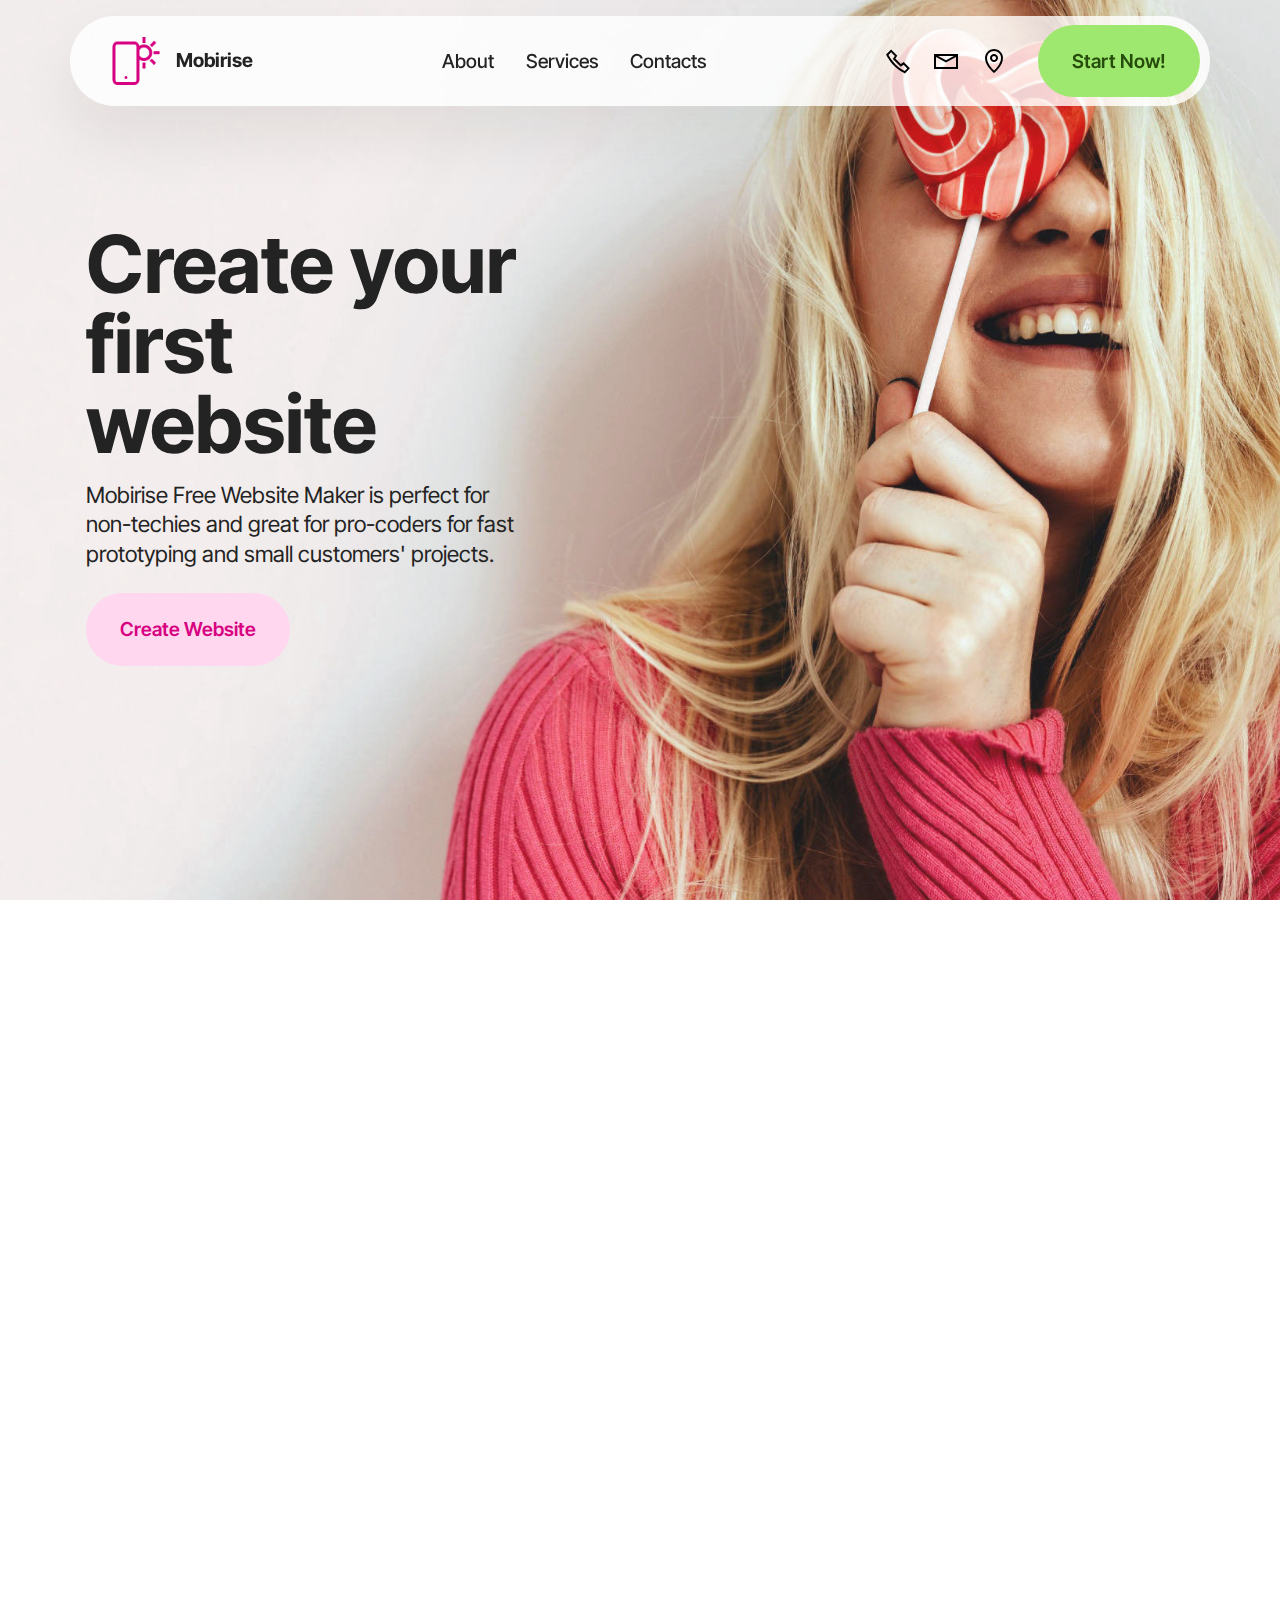
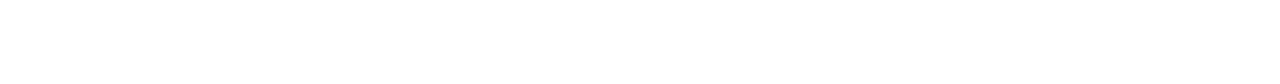
==== index.html @ 98b95020 "create github pages" ====
<!DOCTYPE html>
<html  >
<head>
  <!-- Site made with Mobirise Website Builder v5.9.0, https://mobirise.com -->
  <meta charset="UTF-8">
  <meta http-equiv="X-UA-Compatible" content="IE=edge">
  <meta name="generator" content="Mobirise v5.9.0, mobirise.com">
  <meta name="viewport" content="width=device-width, initial-scale=1, minimum-scale=1">
  <link rel="shortcut icon" href="assets/images/logo.png" type="image/x-icon">
  <meta name="description" content="">
  
  
  <title>Home</title>
  <link rel="stylesheet" href="assets/web/assets/mobirise-icons2/mobirise2.css">
  <link rel="stylesheet" href="assets/bootstrap/css/bootstrap.min.css">
  <link rel="stylesheet" href="assets/bootstrap/css/bootstrap-grid.min.css">
  <link rel="stylesheet" href="assets/bootstrap/css/bootstrap-reboot.min.css">
  <link rel="stylesheet" href="assets/animatecss/animate.css">
  <link rel="stylesheet" href="assets/dropdown/css/style.css">
  <link rel="stylesheet" href="assets/theme/css/style.css">
  <link rel="preload" href="https://fonts.googleapis.com/css?family=Inter+Tight:100,200,300,400,500,600,700,800,900,100i,200i,300i,400i,500i,600i,700i,800i,900i&display=swap" as="style" onload="this.onload=null;this.rel='stylesheet'">
  <noscript><link rel="stylesheet" href="https://fonts.googleapis.com/css?family=Inter+Tight:100,200,300,400,500,600,700,800,900,100i,200i,300i,400i,500i,600i,700i,800i,900i&display=swap"></noscript>
  <link rel="preload" as="style" href="assets/mobirise/css/mbr-additional.css"><link rel="stylesheet" href="assets/mobirise/css/mbr-additional.css" type="text/css">

  
  
  
</head>
<body>
  
  <section data-bs-version="5.1" class="menu menu2 cid-tLvgwhl6cL" once="menu" id="menu02-c">
	

	<nav class="navbar navbar-dropdown navbar-fixed-top navbar-expand-lg">
		<div class="container">
			<div class="navbar-brand">
				<span class="navbar-logo">
					<a href="https://mobiri.se">
						<img src="assets/images/logo.png" alt="Mobirise Website Builder" style="height: 3rem;">
					</a>
				</span>
				<span class="navbar-caption-wrap"><a class="navbar-caption text-black display-4" href="https://mobiri.se">Mobirise</a></span>
			</div>
			<button class="navbar-toggler" type="button" data-toggle="collapse" data-bs-toggle="collapse" data-target="#navbarSupportedContent" data-bs-target="#navbarSupportedContent" aria-controls="navbarNavAltMarkup" aria-expanded="false" aria-label="Toggle navigation">
				<div class="hamburger">
					<span></span>
					<span></span>
					<span></span>
					<span></span>
				</div>
			</button>
			<div class="collapse navbar-collapse" id="navbarSupportedContent">
				<ul class="navbar-nav nav-dropdown" data-app-modern-menu="true"><li class="nav-item">
						<a class="nav-link link text-black display-4" href="https://mobiri.se">About</a>
					</li>
					<li class="nav-item">
						<a class="nav-link link text-black display-4" href="https://mobiri.se" aria-expanded="false">Services</a>
					</li>
					<li class="nav-item">
						<a class="nav-link link text-black display-4" href="https://mobiri.se">Contacts</a>
					</li></ul>
				<div class="icons-menu">
					<a class="iconfont-wrapper" href="https://mobiri.se">
						<span class="p-2 mbr-iconfont mobi-mbri-phone mobi-mbri"></span>
					</a>
					<a class="iconfont-wrapper" href="https://mobiri.se">
						<span class="p-2 mbr-iconfont mobi-mbri-letter mobi-mbri"></span>
					</a>
					<a class="iconfont-wrapper" href="https://mobiri.se">
						<span class="p-2 mbr-iconfont mobi-mbri-map-pin mobi-mbri"></span>
					</a>
					
				</div>
				<div class="navbar-buttons mbr-section-btn">
					<a class="btn btn-primary display-4" href="https://mobiri.se"> Start Now!</a>
				</div>
			</div>
		</div>
	</nav>
</section>

<section data-bs-version="5.1" class="header1 cid-tLviiy7iYs mbr-fullscreen" id="header1-f">

    

    
    <div class="mbr-overlay" style="opacity: 0.1; background-color: rgb(250, 250, 250);"></div>

    <div class="container">
        <div class="row">
            <div class="col-12 col-lg-5">
                <h1 class="mbr-section-title mbr-fonts-style mb-3 display-1"><strong>Create your first website</strong></h1>
                
                <p class="mbr-text mbr-fonts-style display-7">
                    Mobirise Free Website Maker is perfect for non-techies and great for pro-coders for fast prototyping and small customers' projects.</p>
                <div class="mbr-section-btn mt-3"><a class="btn btn-secondary display-4" href="https://mobiri.se">Create Website</a></div>
            </div>
        </div>
    </div>
</section>

<section data-bs-version="5.1" class="map1 cid-tLvhLiqJLe" id="map01-d">
	
	
	
	<div class="container">
		<div class="mbr-section-head mb-5">
			<h3 class="mbr-section-title mbr-fonts-style align-center mb-0 display-2">
				<strong>Our office</strong>
			</h3>
			
		</div>
		<div class="google-map"><iframe frameborder="0" style="border:0" src="https://www.google.com/maps/embed?pb=!1m18!1m12!1m3!1d2573.490051206322!2d19.374366712702848!3d49.83324897136197!2m3!1f0!2f0!3f0!3m2!1i1024!2i768!4f13.1!3m3!1m2!1s0x47168454f007688f%3A0xc72706e91c41f662!2sSkornicka%2035%2C%2034-120%20Zag%C3%B3rnik!5e0!3m2!1spl!2spl!4v1690727429127!5m2!1spl!2spl" allowfullscreen=""></iframe></div>
	</div>
</section>


<script src="assets/bootstrap/js/bootstrap.bundle.min.js"></script>
  <script src="assets/smoothscroll/smooth-scroll.js"></script>
  <script src="assets/ytplayer/index.js"></script>
  <script src="assets/dropdown/js/navbar-dropdown.js"></script>
  <script src="assets/theme/js/script.js"></script>
  
  
  
  <input name="animation" type="hidden">
  </body>
</html>
---- assets/web/assets/mobirise-icons2/mobirise2.css ----
@font-face {
  font-family: 'Moririse2';
  font-display: swap;
  src:  url('mobirise2.eot?f2bix4');
  src:  url('mobirise2.eot?f2bix4#iefix') format('embedded-opentype'),
    url('mobirise2.ttf?f2bix4') format('truetype'),
    url('mobirise2.woff?f2bix4') format('woff'),
    url('mobirise2.svg?f2bix4#mobirise2') format('svg');
  font-weight: normal;
  font-style: normal;
}

[class^="mobi-"], [class*=" mobi-"] {
  /* use !important to prevent issues with browser extensions that change fonts */
  font-family: 'Moririse2' !important;
  speak: none;
  font-style: normal;
  font-weight: normal;
  font-variant: normal;
  text-transform: none;
  line-height: 1;

  /* Better Font Rendering =========== */
  -webkit-font-smoothing: antialiased;
  -moz-osx-font-smoothing: grayscale;
}

.mobi-mbri-add-submenu:before {
  content: "\e900";
}
.mobi-mbri-alert:before {
  content: "\e901";
}
.mobi-mbri-align-center:before {
  content: "\e902";
}
.mobi-mbri-align-justify:before {
  content: "\e903";
}
.mobi-mbri-align-left:before {
  content: "\e904";
}
.mobi-mbri-align-right:before {
  content: "\e905";
}
.mobi-mbri-android:before {
  content: "\e906";
}
.mobi-mbri-apple:before {
  content: "\e907";
}
.mobi-mbri-arrow-down:before {
  content: "\e908";
}
.mobi-mbri-arrow-next:before {
  content: "\e909";
}
.mobi-mbri-arrow-prev:before {
  content: "\e90a";
}
.mobi-mbri-arrow-up:before {
  content: "\e90b";
}
.mobi-mbri-bold:before {
  content: "\e90c";
}
.mobi-mbri-bookmark:before {
  content: "\e90d";
}
.mobi-mbri-bootstrap:before {
  content: "\e90e";
}
.mobi-mbri-briefcase:before {
  content: "\e90f";
}
.mobi-mbri-browse:before {
  content: "\e910";
}
.mobi-mbri-bulleted-list:before {
  content: "\e911";
}
.mobi-mbri-calendar:before {
  content: "\e912";
}
.mobi-mbri-camera:before {
  content: "\e913";
}
.mobi-mbri-cart-add:before {
  content: "\e914";
}
.mobi-mbri-cart-full:before {
  content: "\e915";
}
.mobi-mbri-cash:before {
  content: "\e916";
}
.mobi-mbri-change-style:before {
  content: "\e917";
}
.mobi-mbri-chat:before {
  content: "\e918";
}
.mobi-mbri-clock:before {
  content: "\e919";
}
.mobi-mbri-close:before {
  content: "\e91a";
}
.mobi-mbri-cloud:before {
  content: "\e91b";
}
.mobi-mbri-code:before {
  content: "\e91c";
}
.mobi-mbri-contact-form:before {
  content: "\e91d";
}
.mobi-mbri-credit-card:before {
  content: "\e91e";
}
.mobi-mbri-cursor-click:before {
  content: "\e91f";
}
.mobi-mbri-cust-feedback:before {
  content: "\e920";
}
.mobi-mbri-database:before {
  content: "\e921";
}
.mobi-mbri-delivery:before {
  content: "\e922";
}
.mobi-mbri-desktop:before {
  content: "\e923";
}
.mobi-mbri-devices:before {
  content: "\e924";
}
.mobi-mbri-down:before {
  content: "\e925";
}
.mobi-mbri-download-2:before {
  content: "\e926";
}
.mobi-mbri-download:before {
  content: "\e927";
}
.mobi-mbri-drag-n-drop-2:before {
  content: "\e928";
}
.mobi-mbri-drag-n-drop:before {
  content: "\e929";
}
.mobi-mbri-edit-2:before {
  content: "\e92a";
}
.mobi-mbri-edit:before {
  content: "\e92b";
}
.mobi-mbri-error:before {
  content: "\e92c";
}
.mobi-mbri-extension:before {
  content: "\e92d";
}
.mobi-mbri-features:before {
  content: "\e92e";
}
.mobi-mbri-file:before {
  content: "\e92f";
}
.mobi-mbri-flag:before {
  content: "\e930";
}
.mobi-mbri-folder:before {
  content: "\e931";
}
.mobi-mbri-gift:before {
  content: "\e932";
}
.mobi-mbri-github:before {
  content: "\e933";
}
.mobi-mbri-globe-2:before {
  content: "\e934";
}
.mobi-mbri-globe:before {
  content: "\e935";
}
.mobi-mbri-growing-chart:before {
  content: "\e936";
}
.mobi-mbri-hearth:before {
  content: "\e937";
}
.mobi-mbri-help:before {
  content: "\e938";
}
.mobi-mbri-home:before {
  content: "\e939";
}
.mobi-mbri-hot-cup:before {
  content: "\e93a";
}
.mobi-mbri-idea:before {
  content: "\e93b";
}
.mobi-mbri-image-gallery:before {
  content: "\e93c";
}
.mobi-mbri-image-slider:before {
  content: "\e93d";
}
.mobi-mbri-info:before {
  content: "\e93e";
}
.mobi-mbri-italic:before {
  content: "\e93f";
}
.mobi-mbri-key:before {
  content: "\e940";
}
.mobi-mbri-laptop:before {
  content: "\e941";
}
.mobi-mbri-layers:before {
  content: "\e942";
}
.mobi-mbri-left-right:before {
  content: "\e943";
}
.mobi-mbri-left:before {
  content: "\e944";
}
.mobi-mbri-letter:before {
  content: "\e945";
}
.mobi-mbri-like:before {
  content: "\e946";
}
.mobi-mbri-link:before {
  content: "\e947";
}
.mobi-mbri-lock:before {
  content: "\e948";
}
.mobi-mbri-login:before {
  content: "\e949";
}
.mobi-mbri-logout:before {
  content: "\e94a";
}
.mobi-mbri-magic-stick:before {
  content: "\e94b";
}
.mobi-mbri-map-pin:before {
  content: "\e94c";
}
.mobi-mbri-menu:before {
  content: "\e94d";
}
.mobi-mbri-mobile-2:before {
  content: "\e94e";
}
.mobi-mbri-mobile-horizontal:before {
  content: "\e94f";
}
.mobi-mbri-mobile:before {
  content: "\e950";
}
.mobi-mbri-mobirise:before {
  content: "\e951";
}
.mobi-mbri-more-horizontal:before {
  content: "\e952";
}
.mobi-mbri-more-vertical:before {
  content: "\e953";
}
.mobi-mbri-music:before {
  content: "\e954";
}
.mobi-mbri-new-file:before {
  content: "\e955";
}
.mobi-mbri-numbered-list:before {
  content: "\e956";
}
.mobi-mbri-opened-folder:before {
  content: "\e957";
}
.mobi-mbri-pages:before {
  content: "\e958";
}
.mobi-mbri-paper-plane:before {
  content: "\e959";
}
.mobi-mbri-paperclip:before {
  content: "\e95a";
}
.mobi-mbri-phone:before {
  content: "\e95b";
}
.mobi-mbri-photo:before {
  content: "\e95c";
}
.mobi-mbri-photos:before {
  content: "\e95d";
}
.mobi-mbri-pin:before {
  content: "\e95e";
}
.mobi-mbri-play:before {
  content: "\e95f";
}
.mobi-mbri-plus:before {
  content: "\e960";
}
.mobi-mbri-preview:before {
  content: "\e961";
}
.mobi-mbri-print:before {
  content: "\e962";
}
.mobi-mbri-protect:before {
  content: "\e963";
}
.mobi-mbri-question:before {
  content: "\e964";
}
.mobi-mbri-quote-left:before {
  content: "\e965";
}
.mobi-mbri-quote-right:before {
  content: "\e966";
}
.mobi-mbri-redo:before {
  content: "\e967";
}
.mobi-mbri-refresh:before {
  content: "\e968";
}
.mobi-mbri-responsive-2:before {
  content: "\e969";
}
.mobi-mbri-responsive:before {
  content: "\e96a";
}
.mobi-mbri-right:before {
  content: "\e96b";
}
.mobi-mbri-rocket:before {
  content: "\e96c";
}
.mobi-mbri-sad-face:before {
  content: "\e96d";
}
.mobi-mbri-sale:before {
  content: "\e96e";
}
.mobi-mbri-save:before {
  content: "\e96f";
}
.mobi-mbri-search:before {
  content: "\e970";
}
.mobi-mbri-setting-2:before {
  content: "\e971";
}
.mobi-mbri-setting-3:before {
  content: "\e972";
}
.mobi-mbri-setting:before {
  content: "\e973";
}
.mobi-mbri-share:before {
  content: "\e974";
}
.mobi-mbri-shopping-bag:before {
  content: "\e975";
}
.mobi-mbri-shopping-basket:before {
  content: "\e976";
}
.mobi-mbri-shopping-cart:before {
  content: "\e977";
}
.mobi-mbri-sites:before {
  content: "\e978";
}
.mobi-mbri-smile-face:before {
  content: "\e979";
}
.mobi-mbri-speed:before {
  content: "\e97a";
}
.mobi-mbri-star:before {
  content: "\e97b";
}
.mobi-mbri-success:before {
  content: "\e97c";
}
.mobi-mbri-sun:before {
  content: "\e97d";
}
.mobi-mbri-sun2:before {
  content: "\e97e";
}
.mobi-mbri-tablet-vertical:before {
  content: "\e97f";
}
.mobi-mbri-tablet:before {
  content: "\e980";
}
.mobi-mbri-target:before {
  content: "\e981";
}
.mobi-mbri-timer:before {
  content: "\e982";
}
.mobi-mbri-to-ftp:before {
  content: "\e983";
}
.mobi-mbri-to-local-drive:before {
  content: "\e984";
}
.mobi-mbri-touch-swipe:before {
  content: "\e985";
}
.mobi-mbri-touch:before {
  content: "\e986";
}
.mobi-mbri-trash:before {
  content: "\e987";
}
.mobi-mbri-underline:before {
  content: "\e988";
}
.mobi-mbri-undo:before {
  content: "\e989";
}
.mobi-mbri-unlink:before {
  content: "\e98a";
}
.mobi-mbri-unlock:before {
  content: "\e98b";
}
.mobi-mbri-up-down:before {
  content: "\e98c";
}
.mobi-mbri-up:before {
  content: "\e98d";
}
.mobi-mbri-update:before {
  content: "\e98e";
}
.mobi-mbri-upload-2:before {
  content: "\e98f";
}
.mobi-mbri-upload:before {
  content: "\e990";
}
.mobi-mbri-user-2:before {
  content: "\e991";
}
.mobi-mbri-user:before {
  content: "\e992";
}
.mobi-mbri-users:before {
  content: "\e993";
}
.mobi-mbri-video-play:before {
  content: "\e994";
}
.mobi-mbri-video:before {
  content: "\e995";
}
.mobi-mbri-watch:before {
  content: "\e996";
}
.mobi-mbri-website-theme-2:before {
  content: "\e997";
}
.mobi-mbri-website-theme:before {
  content: "\e998";
}
.mobi-mbri-wifi:before {
  content: "\e999";
}
.mobi-mbri-windows:before {
  content: "\e99a";
}
.mobi-mbri-zoom-in:before {
  content: "\e99b";
}
.mobi-mbri-zoom-out:before {
  content: "\e99c";
}
---- assets/dropdown/css/style.css ----
.navbar-dropdown {
  left: 0;
  padding: 0;
  position: absolute;
  right: 0;
  top: 0;
  transition: all 0.45s ease;
  z-index: 1030;
  background: #282828; }
  .navbar-dropdown .navbar-logo {
    margin-right: 0.8rem;
    transition: margin 0.3s ease-in-out;
    vertical-align: middle; }
    .navbar-dropdown .navbar-logo img {
      height: 3.125rem;
      transition: all 0.3s ease-in-out; }
    .navbar-dropdown .navbar-logo.mbr-iconfont {
      font-size: 3.125rem;
      line-height: 3.125rem; }
  .navbar-dropdown .navbar-caption {
    font-weight: 700;
    white-space: normal;
    vertical-align: -4px;
    line-height: 3.125rem !important; }
    .navbar-dropdown .navbar-caption, .navbar-dropdown .navbar-caption:hover {
      color: inherit;
      text-decoration: none; }
  .navbar-dropdown .mbr-iconfont + .navbar-caption {
    vertical-align: -1px; }
  .navbar-dropdown.navbar-fixed-top {
    position: fixed; }
  .navbar-dropdown .navbar-brand span {
    vertical-align: -4px; }
  .navbar-dropdown.bg-color.transparent {
    background: none; }
  .navbar-dropdown.navbar-short .navbar-brand {
    padding: 0.625rem 0; }
    .navbar-dropdown.navbar-short .navbar-brand span {
      vertical-align: -1px; }
  .navbar-dropdown.navbar-short .navbar-caption {
    line-height: 2.375rem !important;
    vertical-align: -2px; }
  .navbar-dropdown.navbar-short .navbar-logo {
    margin-right: 0.5rem; }
    .navbar-dropdown.navbar-short .navbar-logo img {
      height: 2.375rem; }
    .navbar-dropdown.navbar-short .navbar-logo.mbr-iconfont {
      font-size: 2.375rem;
      line-height: 2.375rem; }
  .navbar-dropdown.navbar-short .mbr-table-cell {
    height: 3.625rem; }
  .navbar-dropdown .navbar-close {
    left: 0.6875rem;
    position: fixed;
    top: 0.75rem;
    z-index: 1000; }
  .navbar-dropdown .hamburger-icon {
    content: "";
    display: inline-block;
    vertical-align: middle;
    width: 16px;
    -webkit-box-shadow: 0 -6px 0 1px #282828,0 0 0 1px #282828,0 6px 0 1px #282828;
    -moz-box-shadow: 0 -6px 0 1px #282828,0 0 0 1px #282828,0 6px 0 1px #282828;
    box-shadow: 0 -6px 0 1px #282828,0 0 0 1px #282828,0 6px 0 1px #282828; }

.dropdown-menu .dropdown-toggle[data-toggle="dropdown-submenu"]::after {
  border-bottom: 0.35em solid transparent;
  border-left: 0.35em solid;
  border-right: 0;
  border-top: 0.35em solid transparent;
  margin-left: 0.3rem; }

.dropdown-menu .dropdown-item:focus {
  outline: 0; }

.nav-dropdown {
  font-size: 0.75rem;
  font-weight: 500;
  height: auto !important; }
  .nav-dropdown .nav-btn {
    padding-left: 1rem; }
  .nav-dropdown .link {
    margin: .667em 1.667em;
    font-weight: 500;
    padding: 0;
    transition: color .2s ease-in-out; }
    .nav-dropdown .link.dropdown-toggle {
      margin-right: 2.583em; }
      .nav-dropdown .link.dropdown-toggle::after {
        margin-left: .25rem;
        border-top: 0.35em solid;
        border-right: 0.35em solid transparent;
        border-left: 0.35em solid transparent;
        border-bottom: 0; }
      .nav-dropdown .link.dropdown-toggle[aria-expanded="true"] {
        margin: 0;
        padding: 0.667em 3.263em  0.667em 1.667em; }
  .nav-dropdown .link::after,
  .nav-dropdown .dropdown-item::after {
    color: inherit; }
  .nav-dropdown .btn {
    font-size: 0.75rem;
    font-weight: 700;
    letter-spacing: 0;
    margin-bottom: 0;
    padding-left: 1.25rem;
    padding-right: 1.25rem; }
  .nav-dropdown .dropdown-menu {
    border-radius: 0;
    border: 0;
    left: 0;
    margin: 0;
    padding-bottom: 1.25rem;
    padding-top: 1.25rem;
    position: relative; }
  .nav-dropdown .dropdown-submenu {
    margin-left: 0.125rem;
    top: 0; }
  .nav-dropdown .dropdown-item {
    font-weight: 500;
    line-height: 2;
    padding: 0.3846em 4.615em 0.3846em 1.5385em;
    position: relative;
    transition: color .2s ease-in-out, background-color .2s ease-in-out; }
    .nav-dropdown .dropdown-item::after {
      margin-top: -0.3077em;
      position: absolute;
      right: 1.1538em;
      top: 50%; }
    .nav-dropdown .dropdown-item:focus, .nav-dropdown .dropdown-item:hover {
      background: none; }

@media (max-width: 767px) {
  .nav-dropdown.navbar-toggleable-sm {
    bottom: 0;
    display: none;
    left: 0;
    overflow-x: hidden;
    position: fixed;
    top: 0;
    transform: translateX(-100%);
    -ms-transform: translateX(-100%);
    -webkit-transform: translateX(-100%);
    width: 18.75rem;
    z-index: 999; } }
.nav-dropdown.navbar-toggleable-xl {
  bottom: 0;
  display: none;
  left: 0;
  overflow-x: hidden;
  position: fixed;
  top: 0;
  transform: translateX(-100%);
  -ms-transform: translateX(-100%);
  -webkit-transform: translateX(-100%);
  width: 18.75rem;
  z-index: 999; }

.nav-dropdown-sm {
  display: block !important;
  overflow-x: hidden;
  overflow: auto;
  padding-top: 3.875rem; }
  .nav-dropdown-sm::after {
    content: "";
    display: block;
    height: 3rem;
    width: 100%; }
  .nav-dropdown-sm.collapse.in ~ .navbar-close {
    display: block !important; }
  .nav-dropdown-sm.collapsing, .nav-dropdown-sm.collapse.in {
    transform: translateX(0);
    -ms-transform: translateX(0);
    -webkit-transform: translateX(0);
    transition: all 0.25s ease-out;
    -webkit-transition: all 0.25s ease-out;
    background: #282828; }
  .nav-dropdown-sm.collapsing[aria-expanded="false"] {
    transform: translateX(-100%);
    -ms-transform: translateX(-100%);
    -webkit-transform: translateX(-100%); }
  .nav-dropdown-sm .nav-item {
    display: block;
    margin-left: 0 !important;
    padding-left: 0; }
  .nav-dropdown-sm .link,
  .nav-dropdown-sm .dropdown-item {
    border-top: 1px dotted rgba(255, 255, 255, 0.1);
    font-size: 0.8125rem;
    line-height: 1.6;
    margin: 0 !important;
    padding: 0.875rem 2.4rem 0.875rem 1.5625rem !important;
    position: relative;
    white-space: normal; }
    .nav-dropdown-sm .link:focus, .nav-dropdown-sm .link:hover,
    .nav-dropdown-sm .dropdown-item:focus,
    .nav-dropdown-sm .dropdown-item:hover {
      background: rgba(0, 0, 0, 0.2) !important;
      color: #c0a375; }
  .nav-dropdown-sm .nav-btn {
    position: relative;
    padding: 1.5625rem 1.5625rem 0 1.5625rem; }
    .nav-dropdown-sm .nav-btn::before {
      border-top: 1px dotted rgba(255, 255, 255, 0.1);
      content: "";
      left: 0;
      position: absolute;
      top: 0;
      width: 100%; }
    .nav-dropdown-sm .nav-btn + .nav-btn {
      padding-top: 0.625rem; }
      .nav-dropdown-sm .nav-btn + .nav-btn::before {
        display: none; }
  .nav-dropdown-sm .btn {
    padding: 0.625rem 0; }
  .nav-dropdown-sm .dropdown-toggle[data-toggle="dropdown-submenu"]::after {
    margin-left: .25rem;
    border-top: 0.35em solid;
    border-right: 0.35em solid transparent;
    border-left: 0.35em solid transparent;
    border-bottom: 0; }
  .nav-dropdown-sm .dropdown-toggle[data-toggle="dropdown-submenu"][aria-expanded="true"]::after {
    border-top: 0;
    border-right: 0.35em solid transparent;
    border-left: 0.35em solid transparent;
    border-bottom: 0.35em solid; }
  .nav-dropdown-sm .dropdown-menu {
    margin: 0;
    padding: 0;
    position: relative;
    top: 0;
    left: 0;
    width: 100%;
    border: 0;
    float: none;
    border-radius: 0;
    background: none; }
  .nav-dropdown-sm .dropdown-submenu {
    left: 100%;
    margin-left: 0.125rem;
    margin-top: -1.25rem;
    top: 0; }

.navbar-toggleable-sm .nav-dropdown .dropdown-menu {
  position: absolute; }

.navbar-toggleable-sm .nav-dropdown .dropdown-submenu {
  left: 100%;
  margin-left: 0.125rem;
  margin-top: -1.25rem;
  top: 0; }

.navbar-toggleable-sm.opened .nav-dropdown .dropdown-menu {
  position: relative; }

.navbar-toggleable-sm.opened .nav-dropdown .dropdown-submenu {
  left: 0;
  margin-left: 00rem;
  margin-top: 0rem;
  top: 0; }

.is-builder .nav-dropdown.collapsing {
  transition: none !important; }
---- assets/theme/css/style.css ----
@charset "UTF-8";
section {
  background-color: #ffffff;
}

body {
  font-style: normal;
  line-height: 1.5;
  font-weight: 400;
  color: #232323;
  position: relative;
}

button {
  background-color: transparent;
  border-color: transparent;
}

.embla__button,
.carousel-control {
  background-color: #edefea !important;
  opacity: 0.8 !important;
  color: #464845 !important;
  border-color: #edefea !important;
}

.carousel .close,
.modalWindow .close {
  background-color: #edefea !important;
  color: #464845 !important;
  border-color: #edefea !important;
  opacity: 0.8 !important;
}

.carousel .close:hover,
.modalWindow .close:hover {
  opacity: 1 !important;
}

.carousel-indicators li {
  background-color: #edefea !important;
  border: 2px solid #464845 !important;
}

.carousel-indicators li:hover,
.carousel-indicators li:active {
  opacity: 0.8 !important;
}

.embla__button:hover,
.carousel-control:hover {
  background-color: #edefea !important;
  opacity: 1 !important;
}

.modalWindow-video-container {
  height: 80%;
}

section,
.container,
.container-fluid {
  position: relative;
  word-wrap: break-word;
}

a.mbr-iconfont:hover {
  text-decoration: none;
}

.article .lead p,
.article .lead ul,
.article .lead ol,
.article .lead pre,
.article .lead blockquote {
  margin-bottom: 0;
}

a {
  font-style: normal;
  font-weight: 400;
  cursor: pointer;
}
a, a:hover {
  text-decoration: none;
}

.mbr-section-title {
  font-style: normal;
  line-height: 1.3;
}

.mbr-section-subtitle {
  line-height: 1.3;
}

.mbr-text {
  font-style: normal;
  line-height: 1.7;
}

h1,
h2,
h3,
h4,
h5,
h6,
.display-1,
.display-2,
.display-4,
.display-5,
.display-7,
span,
p,
a {
  line-height: 1;
  word-break: break-word;
  word-wrap: break-word;
  font-weight: 400;
}

b,
strong {
  font-weight: bold;
}

input:-webkit-autofill, input:-webkit-autofill:hover, input:-webkit-autofill:focus, input:-webkit-autofill:active {
  transition-delay: 9999s;
  -webkit-transition-property: background-color, color;
  transition-property: background-color, color;
}

textarea[type=hidden] {
  display: none;
}

section {
  background-position: 50% 50%;
  background-repeat: no-repeat;
  background-size: cover;
}
section .mbr-background-video,
section .mbr-background-video-preview {
  position: absolute;
  bottom: 0;
  left: 0;
  right: 0;
  top: 0;
}

.hidden {
  visibility: hidden;
}

.mbr-z-index20 {
  z-index: 20;
}

/*! Base colors */
.mbr-white {
  color: #ffffff;
}

.mbr-black {
  color: #111111;
}

.mbr-bg-white {
  background-color: #ffffff;
}

.mbr-bg-black {
  background-color: #000000;
}

/*! Text-aligns */
.align-left {
  text-align: left;
}

.align-center {
  text-align: center;
}

.align-right {
  text-align: right;
}

/*! Font-weight  */
.mbr-light {
  font-weight: 300;
}

.mbr-regular {
  font-weight: 400;
}

.mbr-semibold {
  font-weight: 500;
}

.mbr-bold {
  font-weight: 700;
}

/*! Media  */
.media-content {
  flex-basis: 100%;
}

.media-container-row {
  display: flex;
  flex-direction: row;
  flex-wrap: wrap;
  justify-content: center;
  align-content: center;
  align-items: start;
}
.media-container-row .media-size-item {
  width: 400px;
}

.media-container-column {
  display: flex;
  flex-direction: column;
  flex-wrap: wrap;
  justify-content: center;
  align-content: center;
  align-items: stretch;
}
.media-container-column > * {
  width: 100%;
}

@media (min-width: 992px) {
  .media-container-row {
    flex-wrap: nowrap;
  }
}
figure {
  margin-bottom: 0;
  overflow: hidden;
}

figure[mbr-media-size] {
  transition: width 0.1s;
}

img,
iframe {
  display: block;
  width: 100%;
}

.card {
  background-color: transparent;
  border: none;
}

.card-box {
  width: 100%;
}

.card-img {
  text-align: center;
  flex-shrink: 0;
  -webkit-flex-shrink: 0;
}

.media {
  max-width: 100%;
  margin: 0 auto;
}

.mbr-figure {
  align-self: center;
}

.media-container > div {
  max-width: 100%;
}

.mbr-figure img,
.card-img img {
  width: 100%;
}

@media (max-width: 991px) {
  .media-size-item {
    width: auto !important;
  }
  .media {
    width: auto;
  }
  .mbr-figure {
    width: 100% !important;
  }
}
/*! Buttons */
.mbr-section-btn {
  margin-left: -0.6rem;
  margin-right: -0.6rem;
  font-size: 0;
}

.btn {
  font-weight: 600;
  border-width: 1px;
  font-style: normal;
  margin: 0.6rem 0.6rem;
  white-space: normal;
  transition: all 0.2s ease-in-out;
  display: inline-flex;
  align-items: center;
  justify-content: center;
  word-break: break-word;
}

.btn-sm {
  font-weight: 600;
  letter-spacing: 0px;
  transition: all 0.3s ease-in-out;
}

.btn-md {
  font-weight: 600;
  letter-spacing: 0px;
  transition: all 0.3s ease-in-out;
}

.btn-lg {
  font-weight: 600;
  letter-spacing: 0px;
  transition: all 0.3s ease-in-out;
}

.btn-form {
  margin: 0;
}
.btn-form:hover {
  cursor: pointer;
}

nav .mbr-section-btn {
  margin-left: 0rem;
  margin-right: 0rem;
}

/*! Btn icon margin */
.btn .mbr-iconfont,
.btn.btn-sm .mbr-iconfont {
  order: 1;
  cursor: pointer;
  margin-left: 0.5rem;
  vertical-align: sub;
}

.btn.btn-md .mbr-iconfont,
.btn.btn-md .mbr-iconfont {
  margin-left: 0.8rem;
}

.mbr-regular {
  font-weight: 400;
}

.mbr-semibold {
  font-weight: 500;
}

.mbr-bold {
  font-weight: 700;
}

[type=submit] {
  -webkit-appearance: none;
}

/*! Full-screen */
.mbr-fullscreen .mbr-overlay {
  min-height: 100vh;
}

.mbr-fullscreen {
  display: flex;
  display: -moz-flex;
  display: -ms-flex;
  display: -o-flex;
  align-items: center;
  min-height: 100vh;
  padding-top: 3rem;
  padding-bottom: 3rem;
}

/*! Map */
.map {
  height: 25rem;
  position: relative;
}
.map iframe {
  width: 100%;
  height: 100%;
}

/*! Scroll to top arrow */
.mbr-arrow-up {
  bottom: 25px;
  right: 90px;
  position: fixed;
  text-align: right;
  z-index: 5000;
  color: #ffffff;
  font-size: 22px;
}

.mbr-arrow-up a {
  background: rgba(0, 0, 0, 0.2);
  border-radius: 50%;
  color: #fff;
  display: inline-block;
  height: 60px;
  width: 60px;
  border: 2px solid #fff;
  outline-style: none !important;
  position: relative;
  text-decoration: none;
  transition: all 0.3s ease-in-out;
  cursor: pointer;
  text-align: center;
}
.mbr-arrow-up a:hover {
  background-color: rgba(0, 0, 0, 0.4);
}
.mbr-arrow-up a i {
  line-height: 60px;
}

.mbr-arrow-up-icon {
  display: block;
  color: #fff;
}

.mbr-arrow-up-icon::before {
  content: "›";
  display: inline-block;
  font-family: serif;
  font-size: 22px;
  line-height: 1;
  font-style: normal;
  position: relative;
  top: 6px;
  left: -4px;
  transform: rotate(-90deg);
}

/*! Arrow Down */
.mbr-arrow {
  position: absolute;
  bottom: 45px;
  left: 50%;
  width: 60px;
  height: 60px;
  cursor: pointer;
  background-color: rgba(80, 80, 80, 0.5);
  border-radius: 50%;
  transform: translateX(-50%);
}
@media (max-width: 767px) {
  .mbr-arrow {
    display: none;
  }
}
.mbr-arrow > a {
  display: inline-block;
  text-decoration: none;
  outline-style: none;
  animation: arrowdown 1.7s ease-in-out infinite;
  color: #ffffff;
}
.mbr-arrow > a > i {
  position: absolute;
  top: -2px;
  left: 15px;
  font-size: 2rem;
}

#scrollToTop a i::before {
  content: "";
  position: absolute;
  display: block;
  border-bottom: 2.5px solid #fff;
  border-left: 2.5px solid #fff;
  width: 27.8%;
  height: 27.8%;
  left: 50%;
  top: 51%;
  transform: translateY(-30%) translateX(-50%) rotate(135deg);
}

@keyframes arrowdown {
  0% {
    transform: translateY(0px);
  }
  50% {
    transform: translateY(-5px);
  }
  100% {
    transform: translateY(0px);
  }
}
@media (max-width: 500px) {
  .mbr-arrow-up {
    left: 0;
    right: 0;
    text-align: center;
  }
}
/*Gradients animation*/
@keyframes gradient-animation {
  from {
    background-position: 0% 100%;
    animation-timing-function: ease-in-out;
  }
  to {
    background-position: 100% 0%;
    animation-timing-function: ease-in-out;
  }
}
.bg-gradient {
  background-size: 200% 200%;
  animation: gradient-animation 5s infinite alternate;
  -webkit-animation: gradient-animation 5s infinite alternate;
}

.menu .navbar-brand {
  display: -webkit-flex;
}
.menu .navbar-brand span {
  display: flex;
  display: -webkit-flex;
}
.menu .navbar-brand .navbar-caption-wrap {
  display: -webkit-flex;
}
.menu .navbar-brand .navbar-logo img {
  display: -webkit-flex;
  width: auto;
}
@media (min-width: 768px) and (max-width: 991px) {
  .menu .navbar-toggleable-sm .navbar-nav {
    display: -ms-flexbox;
  }
}
@media (max-width: 991px) {
  .menu .navbar-collapse {
    max-height: 93.5vh;
  }
  .menu .navbar-collapse.show {
    overflow: auto;
  }
}
@media (min-width: 992px) {
  .menu .navbar-nav.nav-dropdown {
    display: -webkit-flex;
  }
  .menu .navbar-toggleable-sm .navbar-collapse {
    display: -webkit-flex !important;
  }
  .menu .collapsed .navbar-collapse {
    max-height: 93.5vh;
  }
  .menu .collapsed .navbar-collapse.show {
    overflow: auto;
  }
}
@media (max-width: 767px) {
  .menu .navbar-collapse {
    max-height: 80vh;
  }
}

.nav-link .mbr-iconfont {
  margin-right: 0.5rem;
}

.navbar {
  display: -webkit-flex;
  -webkit-flex-wrap: wrap;
  -webkit-align-items: center;
  -webkit-justify-content: space-between;
}

.navbar-collapse {
  -webkit-flex-basis: 100%;
  -webkit-flex-grow: 1;
  -webkit-align-items: center;
}

.nav-dropdown .link {
  padding: 0.667em 1.667em !important;
  margin: 0 !important;
}

.nav {
  display: -webkit-flex;
  -webkit-flex-wrap: wrap;
}

.row {
  display: -webkit-flex;
  -webkit-flex-wrap: wrap;
}

.justify-content-center {
  -webkit-justify-content: center;
}

.form-inline {
  display: -webkit-flex;
}

.card-wrapper {
  -webkit-flex: 1;
}

.carousel-control {
  z-index: 10;
  display: -webkit-flex;
}

.carousel-controls {
  display: -webkit-flex;
}

.media {
  display: -webkit-flex;
}

.form-group:focus {
  outline: none;
}

.jq-selectbox__select {
  padding: 7px 0;
  position: relative;
}

.jq-selectbox__dropdown {
  overflow: hidden;
  border-radius: 10px;
  position: absolute;
  top: 100%;
  left: 0 !important;
  width: 100% !important;
}

.jq-selectbox__trigger-arrow {
  right: 0;
  transform: translateY(-50%);
}

.jq-selectbox li {
  padding: 1.07em 0.5em;
}

input[type=range] {
  padding-left: 0 !important;
  padding-right: 0 !important;
}

.modal-dialog,
.modal-content {
  height: 100%;
}

.modal-dialog .carousel-inner {
  height: calc(100vh - 1.75rem);
}
@media (max-width: 575px) {
  .modal-dialog .carousel-inner {
    height: calc(100vh - 1rem);
  }
}

.carousel-item {
  text-align: center;
}

.carousel-item img {
  margin: auto;
}

.navbar-toggler {
  align-self: flex-start;
  padding: 0.25rem 0.75rem;
  font-size: 1.25rem;
  line-height: 1;
  background: transparent;
  border: 1px solid transparent;
  border-radius: 0.25rem;
}

.navbar-toggler:focus,
.navbar-toggler:hover {
  text-decoration: none;
  box-shadow: none;
}

.navbar-toggler-icon {
  display: inline-block;
  width: 1.5em;
  height: 1.5em;
  vertical-align: middle;
  content: "";
  background: no-repeat center center;
  background-size: 100% 100%;
}

.navbar-toggler-left {
  position: absolute;
  left: 1rem;
}

.navbar-toggler-right {
  position: absolute;
  right: 1rem;
}

.card-img {
  width: auto;
}

.menu .navbar.collapsed:not(.beta-menu) {
  flex-direction: column;
}

.carousel-item.active,
.carousel-item-next,
.carousel-item-prev {
  display: flex;
}

.note-air-layout .dropup .dropdown-menu,
.note-air-layout .navbar-fixed-bottom .dropdown .dropdown-menu {
  bottom: initial !important;
}

html,
body {
  height: auto;
  min-height: 100vh;
}

.dropup .dropdown-toggle::after {
  display: none;
}

.form-asterisk {
  font-family: initial;
  position: absolute;
  top: -2px;
  font-weight: normal;
}

.form-control-label {
  position: relative;
  cursor: pointer;
  margin-bottom: 0.357em;
  padding: 0;
}

.alert {
  color: #ffffff;
  border-radius: 0;
  border: 0;
  font-size: 1.1rem;
  line-height: 1.5;
  margin-bottom: 1.875rem;
  padding: 1.25rem;
  position: relative;
  text-align: center;
}
.alert.alert-form::after {
  background-color: inherit;
  bottom: -7px;
  content: "";
  display: block;
  height: 14px;
  left: 50%;
  margin-left: -7px;
  position: absolute;
  transform: rotate(45deg);
  width: 14px;
}

.form-control {
  background-color: #ffffff;
  background-clip: border-box;
  color: #232323;
  line-height: 1rem !important;
  height: auto;
  padding: 1.2rem 2rem;
  transition: border-color 0.25s ease 0s;
  border: 1px solid transparent !important;
  border-radius: 4px;
  box-shadow: rgba(0, 0, 0, 0.07) 0px 1px 1px 0px, rgba(0, 0, 0, 0.07) 0px 1px 3px 0px, rgba(0, 0, 0, 0.03) 0px 0px 0px 1px;
}
.form-active .form-control:invalid {
  border-color: red;
}

.row > * {
  padding-right: 1rem;
  padding-left: 1rem;
}

form .row {
  margin-left: -0.6rem;
  margin-right: -0.6rem;
}
form .row [class*=col] {
  padding-left: 0.6rem;
  padding-right: 0.6rem;
}

form .mbr-section-btn {
  padding-left: 0.6rem;
  padding-right: 0.6rem;
}

form .form-check-input {
  margin-top: 0.5;
}

textarea.form-control {
  line-height: 1.5rem !important;
}

.form-group {
  margin-bottom: 1.2rem;
}

.form-control,
form .btn {
  min-height: 48px;
}

.gdpr-block label span.textGDPR input[name=gdpr] {
  top: 7px;
}

.form-control:focus {
  box-shadow: none;
}

:focus {
  outline: none;
}

.mbr-overlay {
  background-color: #000;
  bottom: 0;
  left: 0;
  opacity: 0.5;
  position: absolute;
  right: 0;
  top: 0;
  z-index: 0;
  pointer-events: none;
}

blockquote {
  font-style: italic;
  padding: 3rem;
  font-size: 1.09rem;
  position: relative;
  border-left: 3px solid;
}

ul,
ol,
pre,
blockquote {
  margin-bottom: 2.3125rem;
}

.mt-4 {
  margin-top: 2rem !important;
}

.mb-4 {
  margin-bottom: 2rem !important;
}

.container,
.container-fluid {
  padding-left: 16px;
  padding-right: 16px;
}

.row {
  margin-left: -16px;
  margin-right: -16px;
}
.row > [class*=col] {
  padding-left: 16px;
  padding-right: 16px;
}

@media (min-width: 992px) {
  .container-fluid {
    padding-left: 32px;
    padding-right: 32px;
  }
}
@media (max-width: 991px) {
  .mbr-container {
    padding-left: 16px;
    padding-right: 16px;
  }
}
.app-video-wrapper > img {
  opacity: 1;
}

.app-video-wrapper {
  background: transparent;
}

.item {
  position: relative;
}

.dropdown-menu .dropdown-menu {
  left: 100%;
}

.dropdown-item + .dropdown-menu {
  display: none;
}

.dropdown-item:hover + .dropdown-menu,
.dropdown-menu:hover {
  display: block;
}

@media (min-aspect-ratio: 16/9) {
  .mbr-video-foreground {
    height: 300% !important;
    top: -100% !important;
  }
}
@media (max-aspect-ratio: 16/9) {
  .mbr-video-foreground {
    width: 300% !important;
    left: -100% !important;
  }
}.engine {
	position: absolute;
	text-indent: -2400px;
	text-align: center;
	padding: 0;
	top: 0;
	left: -2400px;
}
---- assets/mobirise/css/mbr-additional.css ----
.btn {
  border-width: 2px;
}
img,
.card-wrap,
.card-wrapper,
.video-wrapper,
.mbr-figure iframe,
.google-map iframe,
.slide-content,
.plan,
.card,
.item-wrapper {
  border-radius: 2rem !important;
}
.video-wrapper {
  overflow: hidden;
}
body {
  font-family: Inter Tight;
}
.display-1 {
  font-family: 'Inter Tight', sans-serif;
  font-size: 5rem;
  line-height: 1;
}
.display-1 > .mbr-iconfont {
  font-size: 6.25rem;
}
.display-2 {
  font-family: 'Inter Tight', sans-serif;
  font-size: 4rem;
  line-height: 1;
}
.display-2 > .mbr-iconfont {
  font-size: 5rem;
}
.display-4 {
  font-family: 'Inter Tight', sans-serif;
  font-size: 1.2rem;
  line-height: 1.5;
}
.display-4 > .mbr-iconfont {
  font-size: 1.5rem;
}
.display-5 {
  font-family: 'Inter Tight', sans-serif;
  font-size: 2.5rem;
  line-height: 1.5;
}
.display-5 > .mbr-iconfont {
  font-size: 3.125rem;
}
.display-7 {
  font-family: 'Inter Tight', sans-serif;
  font-size: 1.4rem;
  line-height: 1.3;
}
.display-7 > .mbr-iconfont {
  font-size: 1.75rem;
}
/* ---- Fluid typography for mobile devices ---- */
/* 1.4 - font scale ratio ( bootstrap == 1.42857 ) */
/* 100vw - current viewport width */
/* (48 - 20)  48 == 48rem == 768px, 20 == 20rem == 320px(minimal supported viewport) */
/* 0.65 - min scale variable, may vary */
@media (max-width: 992px) {
  .display-1 {
    font-size: 4rem;
  }
}
@media (max-width: 768px) {
  .display-1 {
    font-size: 3.5rem;
    font-size: calc( 2.4rem + (5 - 2.4) * ((100vw - 20rem) / (48 - 20)));
    line-height: calc( 1.1 * (2.4rem + (5 - 2.4) * ((100vw - 20rem) / (48 - 20))));
  }
  .display-2 {
    font-size: 3.2rem;
    font-size: calc( 2.05rem + (4 - 2.05) * ((100vw - 20rem) / (48 - 20)));
    line-height: calc( 1.3 * (2.05rem + (4 - 2.05) * ((100vw - 20rem) / (48 - 20))));
  }
  .display-4 {
    font-size: 0.96rem;
    font-size: calc( 1.07rem + (1.2 - 1.07) * ((100vw - 20rem) / (48 - 20)));
    line-height: calc( 1.4 * (1.07rem + (1.2 - 1.07) * ((100vw - 20rem) / (48 - 20))));
  }
  .display-5 {
    font-size: 2rem;
    font-size: calc( 1.525rem + (2.5 - 1.525) * ((100vw - 20rem) / (48 - 20)));
    line-height: calc( 1.4 * (1.525rem + (2.5 - 1.525) * ((100vw - 20rem) / (48 - 20))));
  }
  .display-7 {
    font-size: 1.12rem;
    font-size: calc( 1.14rem + (1.4 - 1.14) * ((100vw - 20rem) / (48 - 20)));
    line-height: calc( 1.4 * (1.14rem + (1.4 - 1.14) * ((100vw - 20rem) / (48 - 20))));
  }
}
/* Buttons */
.btn {
  padding: 1.25rem 2rem;
  border-radius: 4px;
}
@media (max-width: 767px) {
  .btn {
    padding: 0.75rem 1.5rem;
  }
}
.btn-sm {
  padding: 0.6rem 1.2rem;
  border-radius: 4px;
}
.btn-md {
  padding: 0.6rem 1.2rem;
  border-radius: 4px;
}
.btn-lg {
  padding: 1.25rem 2rem;
  border-radius: 4px;
}
.bg-primary {
  background-color: #9fe870 !important;
}
.bg-success {
  background-color: #3a341c !important;
}
.bg-info {
  background-color: #320707 !important;
}
.bg-warning {
  background-color: #a0e2e1 !important;
}
.bg-danger {
  background-color: #ffea64 !important;
}
.btn-primary,
.btn-primary:active {
  background-color: #9fe870 !important;
  border-color: #9fe870 !important;
  color: #264d0c !important;
  box-shadow: none;
}
.btn-primary:hover,
.btn-primary:focus,
.btn-primary.focus,
.btn-primary.active {
  color: inherit;
  background-color: #bcef9c !important;
  border-color: #bcef9c !important;
  box-shadow: none;
}
.btn-primary.disabled,
.btn-primary:disabled {
  color: #264d0c !important;
  background-color: #bcef9c !important;
  border-color: #bcef9c !important;
}
.btn-secondary,
.btn-secondary:active {
  background-color: #ffd7ef !important;
  border-color: #ffd7ef !important;
  color: #d70081 !important;
  box-shadow: none;
}
.btn-secondary:hover,
.btn-secondary:focus,
.btn-secondary.focus,
.btn-secondary.active {
  color: inherit;
  background-color: #ffffff !important;
  border-color: #ffffff !important;
  box-shadow: none;
}
.btn-secondary.disabled,
.btn-secondary:disabled {
  color: #d70081 !important;
  background-color: #ffffff !important;
  border-color: #ffffff !important;
}
.btn-info,
.btn-info:active {
  background-color: #320707 !important;
  border-color: #320707 !important;
  color: #ffffff !important;
  box-shadow: none;
}
.btn-info:hover,
.btn-info:focus,
.btn-info.focus,
.btn-info.active {
  color: inherit;
  background-color: #5f0d0d !important;
  border-color: #5f0d0d !important;
  box-shadow: none;
}
.btn-info.disabled,
.btn-info:disabled {
  color: #ffffff !important;
  background-color: #5f0d0d !important;
  border-color: #5f0d0d !important;
}
.btn-success,
.btn-success:active {
  background-color: #3a341c !important;
  border-color: #3a341c !important;
  color: #ffffff !important;
  box-shadow: none;
}
.btn-success:hover,
.btn-success:focus,
.btn-success.focus,
.btn-success.active {
  color: inherit;
  background-color: #5c532d !important;
  border-color: #5c532d !important;
  box-shadow: none;
}
.btn-success.disabled,
.btn-success:disabled {
  color: #ffffff !important;
  background-color: #5c532d !important;
  border-color: #5c532d !important;
}
.btn-warning,
.btn-warning:active {
  background-color: #a0e2e1 !important;
  border-color: #a0e2e1 !important;
  color: #1f6463 !important;
  box-shadow: none;
}
.btn-warning:hover,
.btn-warning:focus,
.btn-warning.focus,
.btn-warning.active {
  color: inherit;
  background-color: #c7eeed !important;
  border-color: #c7eeed !important;
  box-shadow: none;
}
.btn-warning.disabled,
.btn-warning:disabled {
  color: #1f6463 !important;
  background-color: #c7eeed !important;
  border-color: #c7eeed !important;
}
.btn-danger,
.btn-danger:active {
  background-color: #ffea64 !important;
  border-color: #ffea64 !important;
  color: #645600 !important;
  box-shadow: none;
}
.btn-danger:hover,
.btn-danger:focus,
.btn-danger.focus,
.btn-danger.active {
  color: inherit;
  background-color: #fff197 !important;
  border-color: #fff197 !important;
  box-shadow: none;
}
.btn-danger.disabled,
.btn-danger:disabled {
  color: #645600 !important;
  background-color: #fff197 !important;
  border-color: #fff197 !important;
}
.btn-white,
.btn-white:active {
  background-color: #eff0ec !important;
  border-color: #eff0ec !important;
  color: #757b62 !important;
  box-shadow: none;
}
.btn-white:hover,
.btn-white:focus,
.btn-white.focus,
.btn-white.active {
  color: inherit;
  background-color: #ffffff !important;
  border-color: #ffffff !important;
  box-shadow: none;
}
.btn-white.disabled,
.btn-white:disabled {
  color: #757b62 !important;
  background-color: #ffffff !important;
  border-color: #ffffff !important;
}
.btn-black,
.btn-black:active {
  background-color: #232323 !important;
  border-color: #232323 !important;
  color: #ffffff !important;
  box-shadow: none;
}
.btn-black:hover,
.btn-black:focus,
.btn-black.focus,
.btn-black.active {
  color: inherit;
  background-color: #3d3d3d !important;
  border-color: #3d3d3d !important;
  box-shadow: none;
}
.btn-black.disabled,
.btn-black:disabled {
  color: #ffffff !important;
  background-color: #3d3d3d !important;
  border-color: #3d3d3d !important;
}
.btn-primary-outline,
.btn-primary-outline:active {
  background-color: transparent !important;
  border-color: #9fe870;
  color: #9fe870;
}
.btn-primary-outline:hover,
.btn-primary-outline:focus,
.btn-primary-outline.focus,
.btn-primary-outline.active {
  color: #6ddc25 !important;
  background-color: transparent !important;
  border-color: #6ddc25 !important;
  box-shadow: none !important;
}
.btn-primary-outline.disabled,
.btn-primary-outline:disabled {
  color: #264d0c !important;
  background-color: #9fe870 !important;
  border-color: #9fe870 !important;
}
.btn-secondary-outline,
.btn-secondary-outline:active {
  background-color: transparent !important;
  border-color: #ffd7ef;
  color: #ffd7ef;
}
.btn-secondary-outline:hover,
.btn-secondary-outline:focus,
.btn-secondary-outline.focus,
.btn-secondary-outline.active {
  color: #ff80cc !important;
  background-color: transparent !important;
  border-color: #ff80cc !important;
  box-shadow: none !important;
}
.btn-secondary-outline.disabled,
.btn-secondary-outline:disabled {
  color: #d70081 !important;
  background-color: #ffd7ef !important;
  border-color: #ffd7ef !important;
}
.btn-info-outline,
.btn-info-outline:active {
  background-color: transparent !important;
  border-color: #320707;
  color: #320707;
}
.btn-info-outline:hover,
.btn-info-outline:focus,
.btn-info-outline.focus,
.btn-info-outline.active {
  color: #000000 !important;
  background-color: transparent !important;
  border-color: #000000 !important;
  box-shadow: none !important;
}
.btn-info-outline.disabled,
.btn-info-outline:disabled {
  color: #ffffff !important;
  background-color: #320707 !important;
  border-color: #320707 !important;
}
.btn-success-outline,
.btn-success-outline:active {
  background-color: transparent !important;
  border-color: #3a341c;
  color: #3a341c;
}
.btn-success-outline:hover,
.btn-success-outline:focus,
.btn-success-outline.focus,
.btn-success-outline.active {
  color: #000000 !important;
  background-color: transparent !important;
  border-color: #000000 !important;
  box-shadow: none !important;
}
.btn-success-outline.disabled,
.btn-success-outline:disabled {
  color: #ffffff !important;
  background-color: #3a341c !important;
  border-color: #3a341c !important;
}
.btn-warning-outline,
.btn-warning-outline:active {
  background-color: transparent !important;
  border-color: #a0e2e1;
  color: #a0e2e1;
}
.btn-warning-outline:hover,
.btn-warning-outline:focus,
.btn-warning-outline.focus,
.btn-warning-outline.active {
  color: #5ececc !important;
  background-color: transparent !important;
  border-color: #5ececc !important;
  box-shadow: none !important;
}
.btn-warning-outline.disabled,
.btn-warning-outline:disabled {
  color: #1f6463 !important;
  background-color: #a0e2e1 !important;
  border-color: #a0e2e1 !important;
}
.btn-danger-outline,
.btn-danger-outline:active {
  background-color: transparent !important;
  border-color: #ffea64;
  color: #ffea64;
}
.btn-danger-outline:hover,
.btn-danger-outline:focus,
.btn-danger-outline.focus,
.btn-danger-outline.active {
  color: #ffde0d !important;
  background-color: transparent !important;
  border-color: #ffde0d !important;
  box-shadow: none !important;
}
.btn-danger-outline.disabled,
.btn-danger-outline:disabled {
  color: #645600 !important;
  background-color: #ffea64 !important;
  border-color: #ffea64 !important;
}
.btn-black-outline,
.btn-black-outline:active {
  background-color: transparent !important;
  border-color: #232323;
  color: #232323;
}
.btn-black-outline:hover,
.btn-black-outline:focus,
.btn-black-outline.focus,
.btn-black-outline.active {
  color: #000000 !important;
  background-color: transparent !important;
  border-color: #000000 !important;
  box-shadow: none !important;
}
.btn-black-outline.disabled,
.btn-black-outline:disabled {
  color: #ffffff !important;
  background-color: #232323 !important;
  border-color: #232323 !important;
}
.btn-white-outline,
.btn-white-outline:active {
  background-color: transparent !important;
  border-color: #fafafa;
  color: #fafafa;
}
.btn-white-outline:hover,
.btn-white-outline:focus,
.btn-white-outline.focus,
.btn-white-outline.active {
  color: #cfcfcf !important;
  background-color: transparent !important;
  border-color: #cfcfcf !important;
  box-shadow: none !important;
}
.btn-white-outline.disabled,
.btn-white-outline:disabled {
  color: #7a7a7a !important;
  background-color: #fafafa !important;
  border-color: #fafafa !important;
}
.text-primary {
  color: #9fe870 !important;
}
.text-secondary {
  color: #ffd7ef !important;
}
.text-success {
  color: #3a341c !important;
}
.text-info {
  color: #320707 !important;
}
.text-warning {
  color: #a0e2e1 !important;
}
.text-danger {
  color: #ffea64 !important;
}
.text-white {
  color: #fafafa !important;
}
.text-black {
  color: #232323 !important;
}
a.text-primary:hover,
a.text-primary:focus,
a.text-primary.active {
  color: #66d022 !important;
}
a.text-secondary:hover,
a.text-secondary:focus,
a.text-secondary.active {
  color: #ff71c6 !important;
}
a.text-success:hover,
a.text-success:focus,
a.text-success.active {
  color: #000000 !important;
}
a.text-info:hover,
a.text-info:focus,
a.text-info.active {
  color: #000000 !important;
}
a.text-warning:hover,
a.text-warning:focus,
a.text-warning.active {
  color: #52cac8 !important;
}
a.text-danger:hover,
a.text-danger:focus,
a.text-danger.active {
  color: #fddb00 !important;
}
a.text-white:hover,
a.text-white:focus,
a.text-white.active {
  color: #c7c7c7 !important;
}
a.text-black:hover,
a.text-black:focus,
a.text-black.active {
  color: #000000 !important;
}
a[class*="text-"]:not(.nav-link):not(.dropdown-item):not([role]):not(.navbar-caption) {
  position: relative;
  background-image: transparent;
  background-size: 10000px 2px;
  background-repeat: no-repeat;
  background-position: 0px 1.2em;
  background-position: -10000px 1.2em;
}
a[class*="text-"]:not(.nav-link):not(.dropdown-item):not([role]):not(.navbar-caption):hover {
  transition: background-position 2s ease-in-out;
  background-image: linear-gradient(currentColor 50%, currentColor 50%);
  background-position: 0px 1.2em;
}
.nav-tabs .nav-link.active {
  color: #9fe870;
}
.nav-tabs .nav-link:not(.active) {
  color: #232323;
}
.alert-success {
  background-color: #70c770;
}
.alert-info {
  background-color: #320707;
}
.alert-warning {
  background-color: #a0e2e1;
}
.alert-danger {
  background-color: #ffea64;
}
.mbr-section-btn .btn:not(.btn-form) {
  border-radius: 100px;
}
.mbr-gallery-filter li a {
  border-radius: 100px !important;
}
.mbr-gallery-filter li.active .btn {
  background-color: #9fe870;
  border-color: #9fe870;
  color: #306310;
}
.mbr-gallery-filter li.active .btn:focus {
  box-shadow: none;
}
.nav-tabs .nav-link {
  border-radius: 100px !important;
}
a,
a:hover {
  color: #9fe870;
}
.mbr-plan-header.bg-primary .mbr-plan-subtitle,
.mbr-plan-header.bg-primary .mbr-plan-price-desc {
  color: #ffffff;
}
.mbr-plan-header.bg-success .mbr-plan-subtitle,
.mbr-plan-header.bg-success .mbr-plan-price-desc {
  color: #c0b27c;
}
.mbr-plan-header.bg-info .mbr-plan-subtitle,
.mbr-plan-header.bg-info .mbr-plan-price-desc {
  color: #f3abab;
}
.mbr-plan-header.bg-warning .mbr-plan-subtitle,
.mbr-plan-header.bg-warning .mbr-plan-price-desc {
  color: #ffffff;
}
.mbr-plan-header.bg-danger .mbr-plan-subtitle,
.mbr-plan-header.bg-danger .mbr-plan-price-desc {
  color: #ffffff;
}
/* Scroll to top button*/
.scrollToTop_wraper {
  display: none;
}
.form-control {
  font-family: 'Inter Tight', sans-serif;
  font-size: 1.4rem;
  line-height: 1.3;
  font-weight: 400;
  border-radius: 100px !important;
}
.form-control > .mbr-iconfont {
  font-size: 1.75rem;
}
.form-control:hover,
.form-control:focus {
  box-shadow: rgba(0, 0, 0, 0.07) 0px 1px 1px 0px, rgba(0, 0, 0, 0.07) 0px 1px 3px 0px, rgba(0, 0, 0, 0.03) 0px 0px 0px 1px;
  border-color: #9fe870 !important;
}
.form-control:-webkit-input-placeholder {
  font-family: 'Inter Tight', sans-serif;
  font-size: 1.4rem;
  line-height: 1.3;
  font-weight: 400;
}
.form-control:-webkit-input-placeholder > .mbr-iconfont {
  font-size: 1.75rem;
}
blockquote {
  border-color: #9fe870;
}
/* Forms */
.mbr-form .input-group-btn .btn {
  border-radius: 100px !important;
}
.mbr-form .input-group-btn .btn:hover {
  box-shadow: 0 10px 40px 0 rgba(0, 0, 0, 0.2);
}
.mbr-form .input-group-btn button[type="submit"] {
  border-radius: 100px !important;
  padding: 1rem 3rem;
}
.mbr-form .input-group-btn button[type="submit"]:hover {
  box-shadow: 0 10px 40px 0 rgba(0, 0, 0, 0.2);
}
.jq-selectbox li:hover,
.jq-selectbox li.selected {
  background-color: #9fe870;
  color: #000000;
}
.jq-number__spin {
  transition: 0.25s ease;
}
.jq-number__spin:hover {
  border-color: #9fe870;
}
.jq-selectbox .jq-selectbox__trigger-arrow,
.jq-number__spin.minus:after,
.jq-number__spin.plus:after {
  transition: 0.4s;
  border-top-color: #232323;
  border-bottom-color: #232323;
}
.jq-selectbox:hover .jq-selectbox__trigger-arrow,
.jq-number__spin.minus:hover:after,
.jq-number__spin.plus:hover:after {
  border-top-color: #9fe870;
  border-bottom-color: #9fe870;
}
.xdsoft_datetimepicker .xdsoft_calendar td.xdsoft_default,
.xdsoft_datetimepicker .xdsoft_calendar td.xdsoft_current,
.xdsoft_datetimepicker .xdsoft_timepicker .xdsoft_time_box > div > div.xdsoft_current {
  color: #000000 !important;
  background-color: #9fe870 !important;
  box-shadow: none !important;
}
.xdsoft_datetimepicker .xdsoft_calendar td:hover,
.xdsoft_datetimepicker .xdsoft_timepicker .xdsoft_time_box > div > div:hover {
  color: #000000 !important;
  background: #ffd7ef !important;
  box-shadow: none !important;
}
.lazy-bg {
  background-image: none !important;
}
.lazy-placeholder:not(section),
.lazy-none {
  display: block;
  position: relative;
  padding-bottom: 56.25%;
  width: 100%;
  height: auto;
}
iframe.lazy-placeholder,
.lazy-placeholder:after {
  content: '';
  position: absolute;
  width: 200px;
  height: 200px;
  background: transparent no-repeat center;
  background-size: contain;
  top: 50%;
  left: 50%;
  transform: translateX(-50%) translateY(-50%);
  background-image: url("data:image/svg+xml;charset=UTF-8,%3csvg width='32' height='32' viewBox='0 0 64 64' xmlns='http://www.w3.org/2000/svg' stroke='%239fe870' %3e%3cg fill='none' fill-rule='evenodd'%3e%3cg transform='translate(16 16)' stroke-width='2'%3e%3ccircle stroke-opacity='.5' cx='16' cy='16' r='16'/%3e%3cpath d='M32 16c0-9.94-8.06-16-16-16'%3e%3canimateTransform attributeName='transform' type='rotate' from='0 16 16' to='360 16 16' dur='1s' repeatCount='indefinite'/%3e%3c/path%3e%3c/g%3e%3c/g%3e%3c/svg%3e");
}
section.lazy-placeholder:after {
  opacity: 0.5;
}
body {
  overflow-x: hidden;
}
a {
  transition: color 0.6s;
}
.cid-tLvgwhl6cL {
  z-index: 1000;
  width: 100%;
  position: relative;
}
.cid-tLvgwhl6cL .dropdown-item:before {
  font-family: Moririse2 !important;
  content: "\e966";
  display: inline-block;
  width: 0;
  position: absolute;
  left: 1rem;
  top: 0.5rem;
  margin-right: 0.5rem;
  line-height: 1;
  font-size: inherit;
  vertical-align: middle;
  text-align: center;
  overflow: hidden;
  transform: scale(0, 1);
  transition: all 0.25s ease-in-out;
}
@media (max-width: 767px) {
  .cid-tLvgwhl6cL .navbar-toggler {
    transform: scale(0.8);
  }
}
.cid-tLvgwhl6cL .navbar-brand {
  flex-shrink: 0;
  align-items: center;
  margin-right: 0;
  padding: 10px 0;
  transition: all 0.3s;
  word-break: break-word;
  z-index: 1;
}
.cid-tLvgwhl6cL .navbar-brand img {
  max-width: 100%;
  max-height: 100%;
  border-radius: 0px !important;
}
.cid-tLvgwhl6cL .navbar-brand .navbar-caption {
  line-height: inherit !important;
}
.cid-tLvgwhl6cL .navbar-brand .navbar-logo a {
  outline: none;
}
.cid-tLvgwhl6cL .navbar-nav {
  margin: auto;
  margin-left: 0;
  margin-left: auto;
}
.cid-tLvgwhl6cL .navbar-nav .nav-item {
  padding: 0 !important;
  transition: .3s all !important;
}
.cid-tLvgwhl6cL .navbar-nav .nav-item .nav-link {
  padding: 16px !important;
  margin: 0 !important;
  border-radius: 1rem !important;
  transition: .3s all !important;
}
.cid-tLvgwhl6cL .navbar-nav .nav-item .nav-link:hover {
  background-color: rgba(27, 31, 10, 0.06);
}
.cid-tLvgwhl6cL .navbar-nav .open .nav-link::after {
  transform: rotate(180deg);
}
@media (min-width: 992px) {
  .cid-tLvgwhl6cL .navbar-nav .open .nav-link::before {
    content: "";
    width: 100%;
    height: 20px;
    top: 100%;
    background: transparent;
    position: absolute;
  }
}
.cid-tLvgwhl6cL .navbar-nav .dropdown-item {
  padding: 12px !important;
  border-radius: 0.5rem !important;
  margin: 0 8px !important;
  transition: .3s all !important;
}
.cid-tLvgwhl6cL .navbar-nav .dropdown-item:hover {
  background-color: rgba(27, 31, 10, 0.06);
}
@media (min-width: 992px) {
  .cid-tLvgwhl6cL .navbar-nav {
    padding-left: 1.5rem;
  }
}
.cid-tLvgwhl6cL .nav-link {
  width: fit-content;
  position: relative;
}
.cid-tLvgwhl6cL .navbar-logo {
  padding-left: 2rem;
  margin: 0 !important;
}
@media (max-width: 767px) {
  .cid-tLvgwhl6cL .navbar-logo {
    padding-left: 1rem;
  }
}
.cid-tLvgwhl6cL .navbar-caption {
  padding-left: 1rem;
  padding-right: .5rem;
}
@media (max-width: 767px) {
  .cid-tLvgwhl6cL .nav-dropdown {
    padding-bottom: 0.5rem;
  }
}
.cid-tLvgwhl6cL .nav-dropdown .link.dropdown-toggle::after {
  margin-left: 0.5rem;
  margin-top: 0.2rem;
  transition: .3s all;
}
.cid-tLvgwhl6cL .container {
  display: flex;
  height: 90px;
  padding: 0.5rem 0.6rem;
  flex-wrap: nowrap;
  background: rgba(255, 255, 255, 0.8) !important;
  left: 0;
  right: 0;
  -webkit-box-pack: justify;
  -ms-flex-pack: justify;
  justify-content: flex-end;
  -webkit-box-align: center;
  -webkit-align-items: center;
  -ms-flex-align: center;
  align-items: center;
  border-radius: 100vw;
  margin-top: 1rem;
  background-color: #ffffff;
  box-shadow: 0 30px 60px 0 rgba(27, 31, 10, 0.08);
}
@media (max-width: 992px) {
  .cid-tLvgwhl6cL .container {
    padding-right: 2rem;
  }
}
@media (max-width: 767px) {
  .cid-tLvgwhl6cL .container {
    width: 95%;
    height: 56px !important;
    padding-right: 1rem;
    margin-top: 0rem;
  }
}
.cid-tLvgwhl6cL .iconfont-wrapper {
  color: #000000 !important;
  font-size: 1.5rem;
  padding-right: 0.5rem;
}
.cid-tLvgwhl6cL .dropdown-menu {
  flex-wrap: wrap;
  flex-direction: column;
  max-width: 100%;
  padding: 12px 4px !important;
  border-radius: 1.5rem;
  transition: .3s all !important;
  min-width: auto;
  background: #ffffff;
  background: rgba(255, 255, 255, 0.8) !important;
}
.cid-tLvgwhl6cL .nav-item:focus,
.cid-tLvgwhl6cL .nav-link:focus {
  outline: none;
}
.cid-tLvgwhl6cL .dropdown .dropdown-menu .dropdown-item {
  width: auto;
  transition: all 0.25s ease-in-out;
}
.cid-tLvgwhl6cL .dropdown .dropdown-menu .dropdown-item::after {
  right: 0.5rem;
}
.cid-tLvgwhl6cL .dropdown .dropdown-menu .dropdown-item .mbr-iconfont {
  margin-right: 0.5rem;
  vertical-align: sub;
}
.cid-tLvgwhl6cL .dropdown .dropdown-menu .dropdown-item .mbr-iconfont:before {
  display: inline-block;
  transform: scale(1, 1);
  transition: all 0.25s ease-in-out;
}
.cid-tLvgwhl6cL .collapsed .dropdown-menu .dropdown-item:before {
  display: none;
}
.cid-tLvgwhl6cL .collapsed .dropdown .dropdown-menu .dropdown-item {
  padding: 0.235em 1.5em 0.235em 1.5em !important;
  transition: none;
  margin: 0 !important;
}
.cid-tLvgwhl6cL .navbar {
  min-height: 90px;
  transition: all 0.3s;
  border-bottom: 1px solid transparent;
  background: transparent !important;
  padding: 0 !important;
  border: none !important;
  box-shadow: none !important;
  border-radius: 0 !important;
}
.cid-tLvgwhl6cL .navbar.opened {
  transition: all 0.3s;
}
.cid-tLvgwhl6cL .navbar .dropdown-item {
  padding: 0.5rem 1.8rem;
}
.cid-tLvgwhl6cL .navbar .navbar-logo img {
  width: auto;
}
.cid-tLvgwhl6cL .navbar .navbar-collapse {
  z-index: 1;
  justify-content: flex-end;
}
.cid-tLvgwhl6cL .navbar.collapsed {
  justify-content: center;
}
.cid-tLvgwhl6cL .navbar.collapsed .nav-item .nav-link::before {
  display: none;
}
.cid-tLvgwhl6cL .navbar.collapsed.opened .dropdown-menu {
  top: 0;
}
@media (min-width: 992px) {
  .cid-tLvgwhl6cL .navbar.collapsed.opened:not(.navbar-short) .navbar-collapse {
    max-height: calc(98.5vh - 3rem);
  }
}
.cid-tLvgwhl6cL .navbar.collapsed .dropdown-menu .dropdown-submenu {
  left: 0 !important;
}
.cid-tLvgwhl6cL .navbar.collapsed .dropdown-menu .dropdown-item:after {
  right: auto;
}
.cid-tLvgwhl6cL .navbar.collapsed .dropdown-menu .dropdown-toggle[data-toggle="dropdown-submenu"]:after {
  margin-left: 0.5rem;
  margin-top: 0.2rem;
  border-top: 0.35em solid;
  border-right: 0.35em solid transparent;
  border-left: 0.35em solid transparent;
  border-bottom: 0;
  top: 41%;
}
.cid-tLvgwhl6cL .navbar.collapsed ul.navbar-nav li {
  margin: auto;
}
.cid-tLvgwhl6cL .navbar.collapsed .dropdown-menu .dropdown-item {
  padding: 0.25rem 1.5rem;
  text-align: center;
}
.cid-tLvgwhl6cL .navbar.collapsed .icons-menu {
  padding-left: 0;
  padding-right: 0;
  padding-top: 0.5rem;
  padding-bottom: 0.5rem;
}
@media (max-width: 767px) {
  .cid-tLvgwhl6cL .navbar {
    min-height: 72px;
  }
  .cid-tLvgwhl6cL .navbar .navbar-logo img {
    height: 2rem !important;
  }
}
@media (max-width: 991px) {
  .cid-tLvgwhl6cL .navbar .nav-item .nav-link::before {
    display: none;
  }
  .cid-tLvgwhl6cL .navbar.opened .dropdown-menu {
    top: 0;
  }
  .cid-tLvgwhl6cL .navbar .dropdown-menu .dropdown-submenu {
    left: 0 !important;
  }
  .cid-tLvgwhl6cL .navbar .dropdown-menu .dropdown-item:after {
    right: auto;
  }
  .cid-tLvgwhl6cL .navbar .dropdown-menu .dropdown-toggle[data-toggle="dropdown-submenu"]:after {
    margin-left: 0.5rem;
    margin-top: 0.2rem;
    border-top: 0.35em solid;
    border-right: 0.35em solid transparent;
    border-left: 0.35em solid transparent;
    border-bottom: 0;
    top: 40%;
  }
  .cid-tLvgwhl6cL .navbar .dropdown-menu .dropdown-item {
    padding: 0.25rem 1.5rem !important;
    text-align: center;
  }
  .cid-tLvgwhl6cL .navbar .navbar-brand {
    flex-shrink: initial;
    flex-basis: auto;
    word-break: break-word;
    padding-right: 10px;
  }
  .cid-tLvgwhl6cL .navbar .navbar-toggler {
    flex-basis: auto;
  }
  .cid-tLvgwhl6cL .navbar .icons-menu {
    padding-left: 0;
    padding-top: 0.5rem;
    padding-bottom: 0.5rem;
  }
}
.cid-tLvgwhl6cL .navbar.navbar-short .navbar-logo img {
  height: 2rem;
}
.cid-tLvgwhl6cL .dropdown-item.active,
.cid-tLvgwhl6cL .dropdown-item:active {
  background-color: transparent;
}
.cid-tLvgwhl6cL .navbar-expand-lg .navbar-nav .nav-link {
  padding: 0;
}
.cid-tLvgwhl6cL .nav-dropdown .link.dropdown-toggle {
  margin-right: 1.667em;
}
.cid-tLvgwhl6cL .nav-dropdown .link.dropdown-toggle[aria-expanded="true"] {
  margin-right: 0;
  padding: 0.667em 1.667em;
}
.cid-tLvgwhl6cL .navbar.navbar-expand-lg .dropdown .dropdown-menu {
  background: #ffffff;
}
.cid-tLvgwhl6cL .navbar.navbar-expand-lg .dropdown .dropdown-menu .dropdown-submenu {
  margin: 0;
  left: 105%;
  transform: none;
  top: -12px;
}
.cid-tLvgwhl6cL .navbar .dropdown.open > .dropdown-menu {
  display: flex;
}
.cid-tLvgwhl6cL ul.navbar-nav {
  flex-wrap: wrap;
}
.cid-tLvgwhl6cL .navbar-buttons {
  text-align: center;
  min-width: 140px;
}
@media (max-width: 992px) {
  .cid-tLvgwhl6cL .navbar-buttons {
    text-align: left;
  }
}
.cid-tLvgwhl6cL button.navbar-toggler {
  outline: none;
  width: 31px;
  height: 20px;
  cursor: pointer;
  transition: all 0.2s;
  position: relative;
  align-self: center;
}
.cid-tLvgwhl6cL button.navbar-toggler .hamburger span {
  position: absolute;
  right: 0;
  width: 30px;
  height: 2px;
  border-right: 5px;
  background-color: #000000;
}
.cid-tLvgwhl6cL button.navbar-toggler .hamburger span:nth-child(1) {
  top: 0;
  transition: all 0.2s;
}
.cid-tLvgwhl6cL button.navbar-toggler .hamburger span:nth-child(2) {
  top: 8px;
  transition: all 0.15s;
}
.cid-tLvgwhl6cL button.navbar-toggler .hamburger span:nth-child(3) {
  top: 8px;
  transition: all 0.15s;
}
.cid-tLvgwhl6cL button.navbar-toggler .hamburger span:nth-child(4) {
  top: 16px;
  transition: all 0.2s;
}
.cid-tLvgwhl6cL nav.opened .hamburger span:nth-child(1) {
  top: 8px;
  width: 0;
  opacity: 0;
  right: 50%;
  transition: all 0.2s;
}
.cid-tLvgwhl6cL nav.opened .hamburger span:nth-child(2) {
  transform: rotate(45deg);
  transition: all 0.25s;
}
.cid-tLvgwhl6cL nav.opened .hamburger span:nth-child(3) {
  transform: rotate(-45deg);
  transition: all 0.25s;
}
.cid-tLvgwhl6cL nav.opened .hamburger span:nth-child(4) {
  top: 8px;
  width: 0;
  opacity: 0;
  right: 50%;
  transition: all 0.2s;
}
.cid-tLvgwhl6cL .navbar-dropdown {
  padding: 0 1rem;
}
.cid-tLvgwhl6cL a.nav-link {
  display: flex;
  align-items: center;
  justify-content: center;
}
.cid-tLvgwhl6cL .icons-menu {
  flex-wrap: nowrap;
  display: flex;
  justify-content: center;
  padding-left: 1rem;
  padding-right: 1rem;
  padding-top: 0.3rem;
  text-align: center;
}
@media (max-width: 992px) {
  .cid-tLvgwhl6cL .icons-menu {
    justify-content: flex-start;
    margin-bottom: .5rem;
  }
}
@media screen and (-ms-high-contrast: active), (-ms-high-contrast: none) {
  .cid-tLvgwhl6cL .navbar {
    height: 70px;
  }
  .cid-tLvgwhl6cL .navbar.opened {
    height: auto;
  }
  .cid-tLvgwhl6cL .nav-item .nav-link:hover::before {
    width: 175%;
    max-width: calc(100% + 2rem);
    left: -1rem;
  }
}
.cid-tLvgwhl6cL .navbar .dropdown > .dropdown-menu {
  display: none;
  width: max-content;
  max-width: 500px !important;
  transform: translateX(-50%);
  top: calc(100% + 20px);
  left: 50%;
}
.cid-tLvgwhl6cL .navbar .dropdown > .dropdown-menu .dropdown-item {
  line-height: 1 !important;
}
.cid-tLvgwhl6cL .navbar .dropdown > .dropdown-menu .dropdown .dropdown-item {
  align-items: center;
  display: flex;
  height: max-content !important;
  min-height: max-content !important;
}
.cid-tLvgwhl6cL .navbar .dropdown > .dropdown-menu .dropdown .dropdown-item::after {
  display: inline-block;
  position: static;
  margin-left: 0.5rem;
  margin-top: 0;
  margin-right: 0;
  margin-bottom: 0;
  transition: .3s all;
  transform: rotate(-90deg);
}
.cid-tLvgwhl6cL .navbar .dropdown > .dropdown-menu .dropdown.open .dropdown-item::after {
  transform: rotate(0deg);
}
.cid-tLvgwhl6cL .mbr-section-btn {
  margin: -0.6rem -0.6rem;
}
.cid-tLvgwhl6cL .navbar-toggler {
  margin-left: 12px;
  margin-right: 8px;
  order: 1000;
}
@media (max-width: 991px) {
  .cid-tLvgwhl6cL .navbar-brand {
    margin-right: auto;
  }
  .cid-tLvgwhl6cL .navbar-collapse {
    z-index: -1 !important;
    position: absolute;
    top: 110%;
    left: 0;
    width: 100%;
    padding: 1rem;
    border-radius: 1.5rem;
    background: #ffffff;
    opacity: 1;
    border-color: rgba(255, 255, 255, 0.8) !important;
    background: rgba(255, 255, 255, 0.8) !important;
    backdrop-filter: blur(8px);
  }
  .cid-tLvgwhl6cL .navbar-nav .nav-item .nav-link::after {
    margin-left: 10px;
  }
  .cid-tLvgwhl6cL .navbar-nav .dropdown-item:hover {
    background-color: rgba(27, 31, 10, 0.06);
  }
  .cid-tLvgwhl6cL .navbar .dropdown > .dropdown-menu {
    max-width: 100% !important;
    transform: translateX(0);
    top: 10px;
    left: 0;
    padding: 8px !important;
    border-radius: 1rem;
    background-color: rgba(27, 31, 10, 0.04) !important;
  }
  .cid-tLvgwhl6cL .navbar .dropdown > .dropdown-menu .dropdown-item {
    padding: 8px !important;
    line-height: 1 !important;
    margin-bottom: 4px !important;
  }
  .cid-tLvgwhl6cL .navbar .dropdown > .dropdown-menu .dropdown .dropdown-item {
    align-items: center;
    display: flex;
    height: max-content !important;
    min-height: max-content !important;
  }
  .cid-tLvgwhl6cL .navbar .dropdown > .dropdown-menu .dropdown .dropdown-item::after {
    display: inline-block;
    position: static;
    margin-left: 0.5rem;
    margin-top: 0;
    margin-right: 0;
    margin-bottom: 0;
    transition: .3s all;
    transform: rotate(0deg);
  }
  .cid-tLvgwhl6cL .navbar .dropdown > .dropdown-menu .dropdown.open .dropdown-item::after {
    transform: rotate(180deg);
  }
  .cid-tLvgwhl6cL .navbar .dropdown > .dropdown-menu .dropdown-submenu {
    position: static;
    width: 100%;
    max-width: 100% !important;
    transform: translateX(0) !important;
    top: 0;
    left: 0;
    padding: 8px !important;
    border-radius: 1rem;
    background-color: rgba(27, 31, 10, 0.04) !important;
  }
  .cid-tLvgwhl6cL .navbar .dropdown.open > .dropdown-menu {
    display: flex !important;
    flex-direction: column;
    align-items: flex-start;
  }
}
@media (max-width: 575px) {
  .cid-tLvgwhl6cL .navbar-collapse {
    padding: 1rem;
  }
}
.cid-tLviiy7iYs {
  background-image: url("../../../assets/images/background13.jpg");
}
.cid-tLviiy7iYs .mbr-fallback-image.disabled {
  display: none;
}
.cid-tLviiy7iYs .mbr-fallback-image {
  display: block;
  background-size: cover;
  background-position: center center;
  width: 100%;
  height: 100%;
  position: absolute;
  top: 0;
}
.cid-tLvhLiqJLe {
  padding-top: 6rem;
  padding-bottom: 6rem;
  background: #ffffff;
}
.cid-tLvhLiqJLe .mbr-fallback-image.disabled {
  display: none;
}
.cid-tLvhLiqJLe .mbr-fallback-image {
  display: block;
  background-size: cover;
  background-position: center center;
  width: 100%;
  height: 100%;
  position: absolute;
  top: 0;
}
.cid-tLvhLiqJLe .google-map {
  height: 30rem;
  position: relative;
  border-radius: 2rem;
}
.cid-tLvhLiqJLe .google-map iframe {
  height: 100%;
  width: 100%;
  border-radius: 2rem;
}
.cid-tLvhLiqJLe .google-map [data-state-details] {
  color: #6b6763;
  height: 1.5em;
  margin-top: -0.75em;
  padding-left: 1.25rem;
  padding-right: 1.25rem;
  position: absolute;
  text-align: center;
  top: 50%;
  width: 100%;
}
.cid-tLvhLiqJLe .google-map[data-state] {
  background: #e9e5dc;
}
.cid-tLvhLiqJLe .google-map[data-state="loading"] [data-state-details] {
  display: none;
}
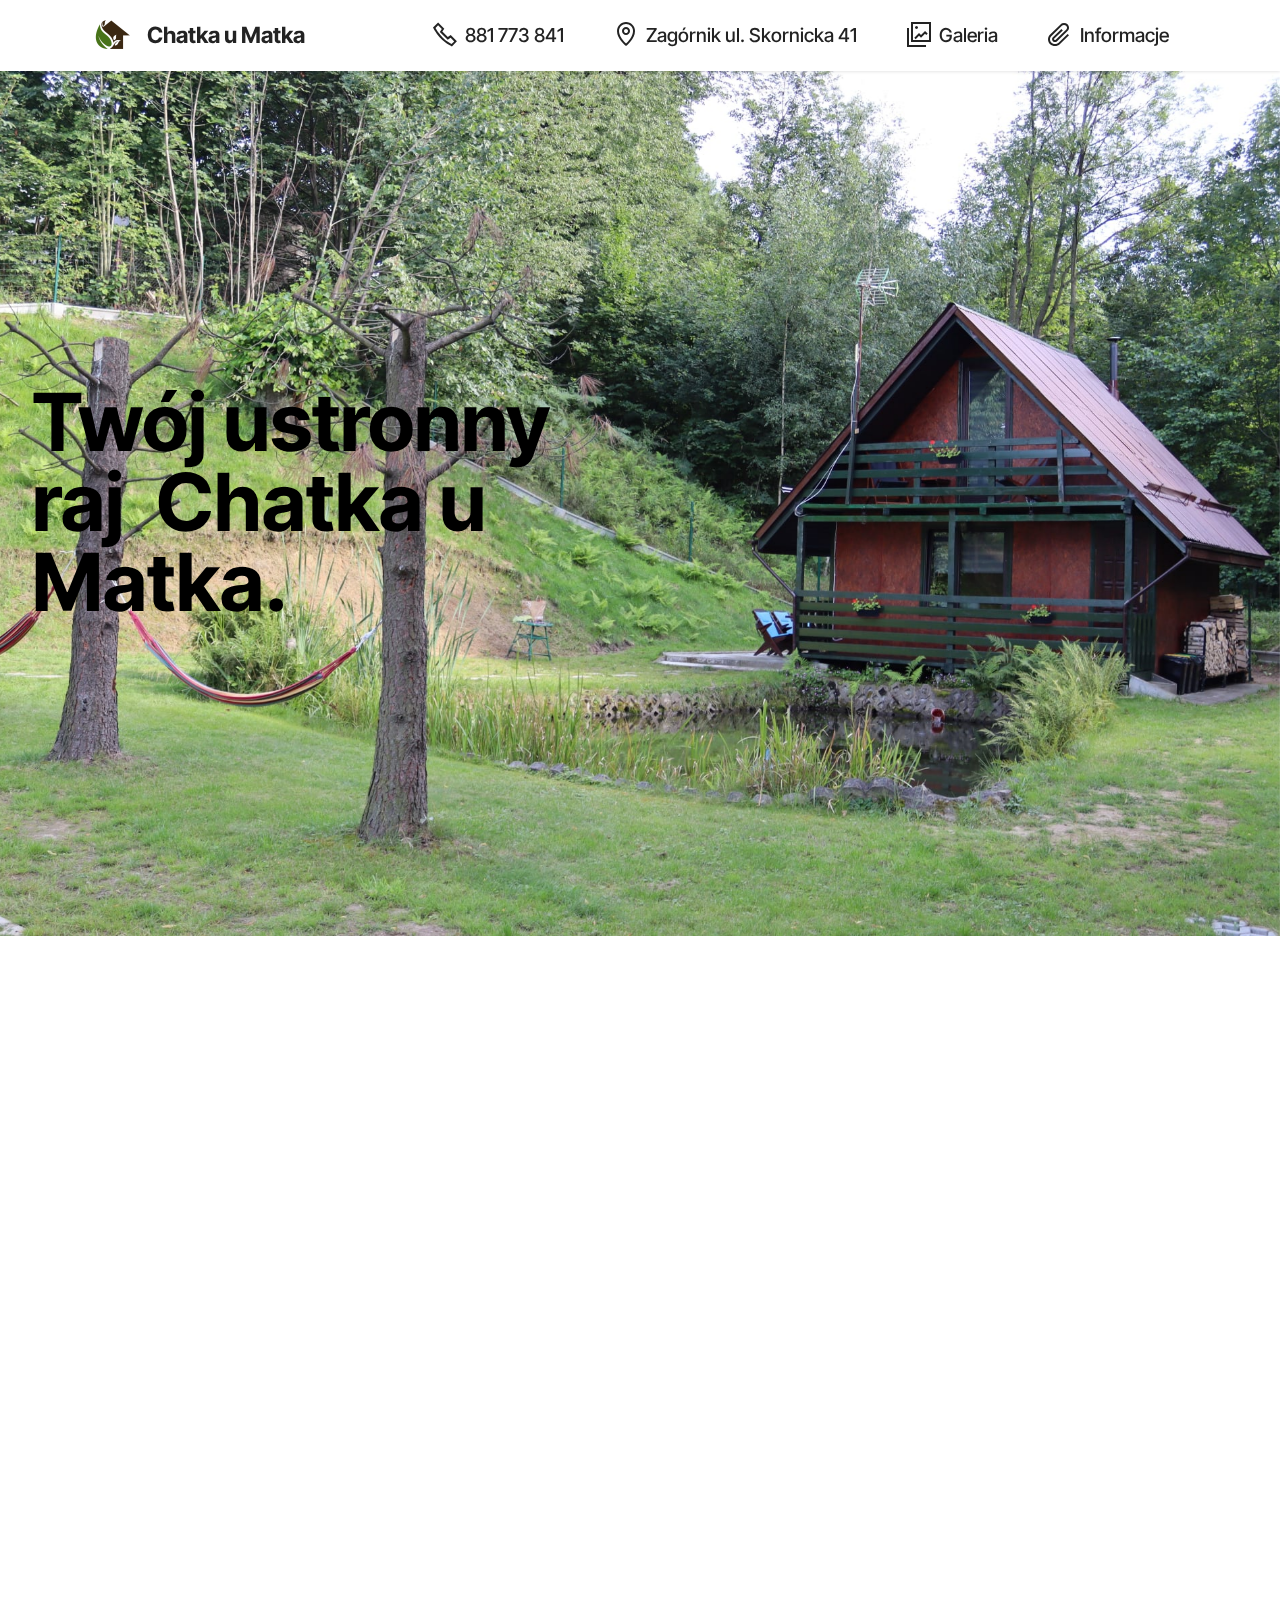
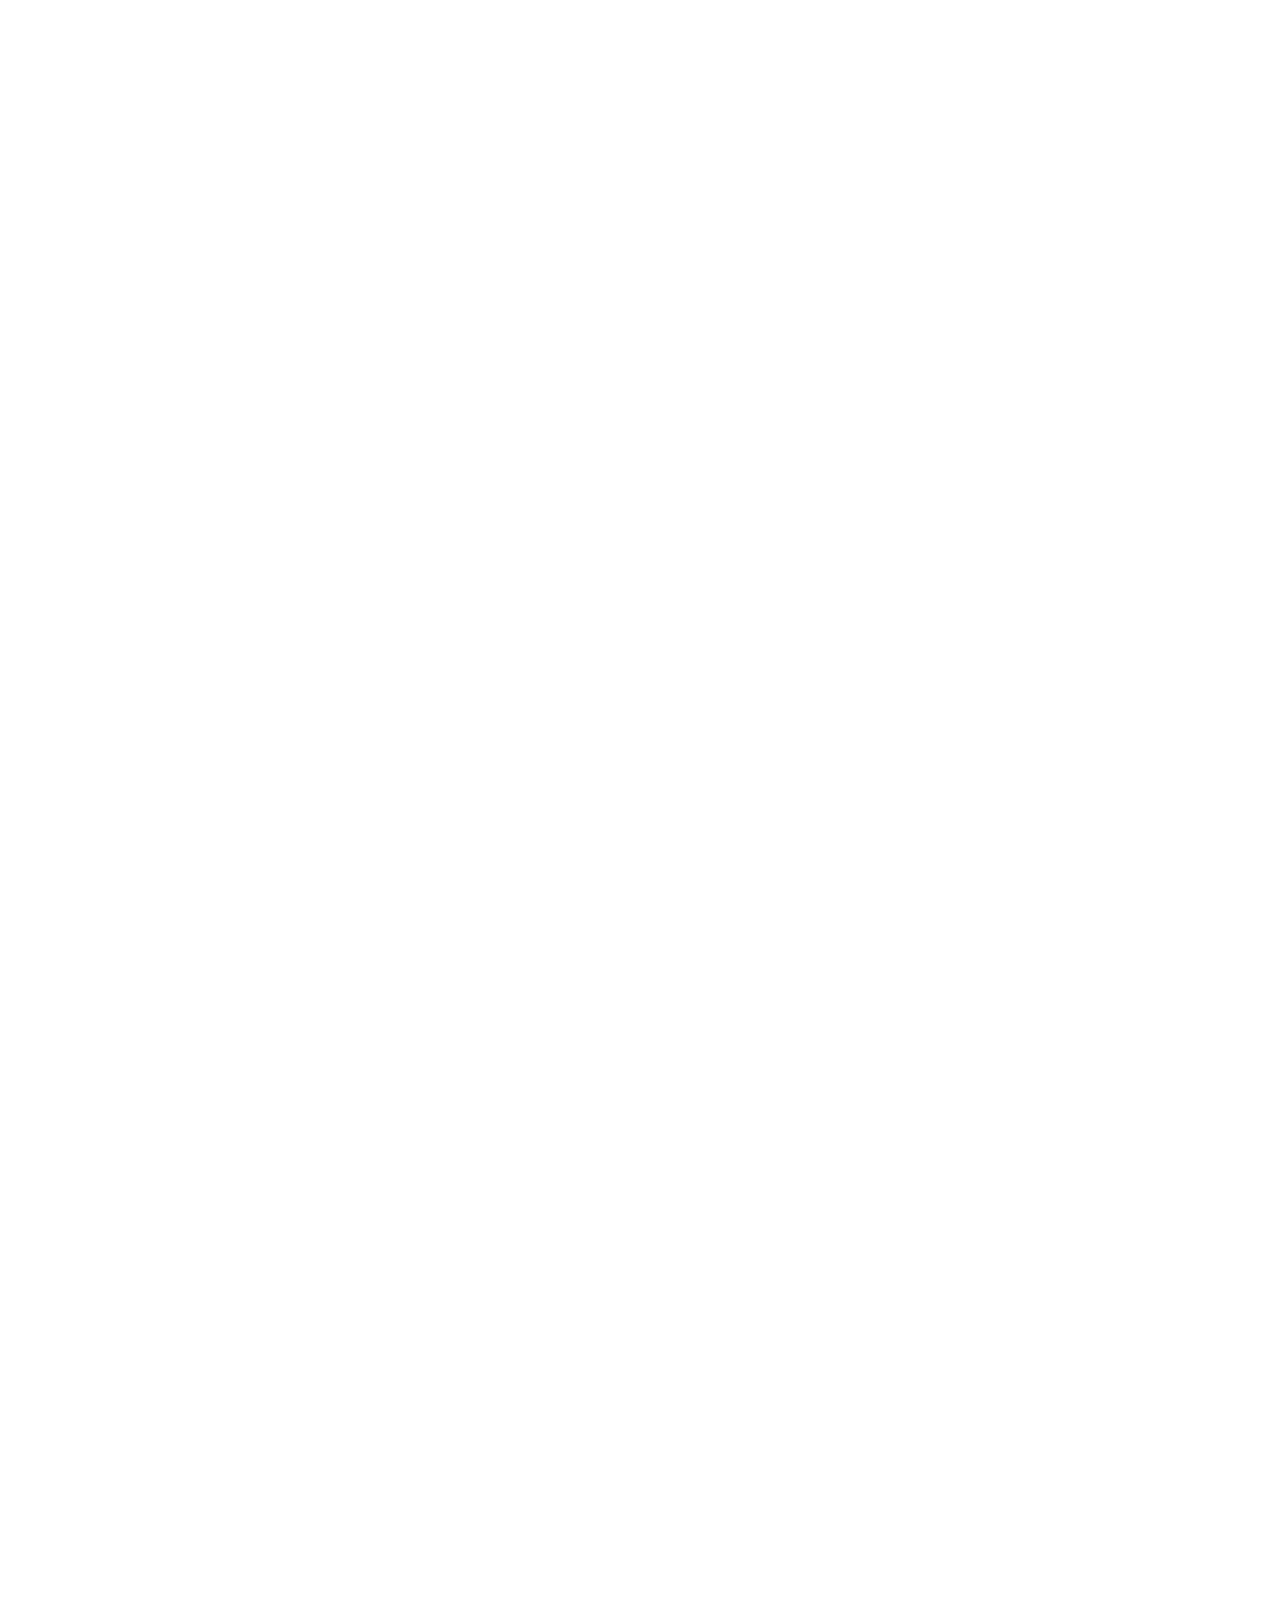
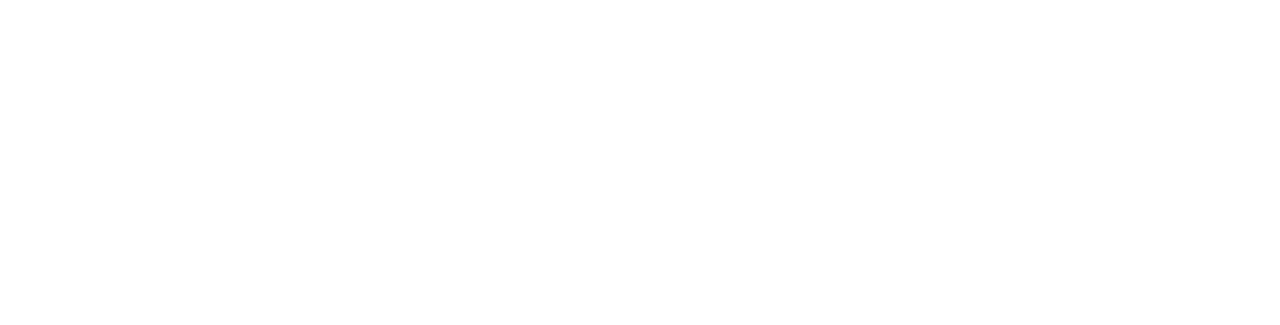
==== commit 011f2421: "create github pages" ====
--- a/index.html
+++ b/index.html
@@ -6,16 +6,18 @@
   <meta http-equiv="X-UA-Compatible" content="IE=edge">
   <meta name="generator" content="Mobirise v5.9.0, mobirise.com">
   <meta name="viewport" content="width=device-width, initial-scale=1, minimum-scale=1">
-  <link rel="shortcut icon" href="assets/images/logo.png" type="image/x-icon">
+  <link rel="shortcut icon" href="assets/images/projekt-bez-nazwy-2-96x96.png" type="image/x-icon">
   <meta name="description" content="">
   
   
-  <title>Home</title>
+  <title>Strona Główna</title>
   <link rel="stylesheet" href="assets/web/assets/mobirise-icons2/mobirise2.css">
   <link rel="stylesheet" href="assets/bootstrap/css/bootstrap.min.css">
   <link rel="stylesheet" href="assets/bootstrap/css/bootstrap-grid.min.css">
   <link rel="stylesheet" href="assets/bootstrap/css/bootstrap-reboot.min.css">
+  <link rel="stylesheet" href="assets/parallax/jarallax.css">
   <link rel="stylesheet" href="assets/animatecss/animate.css">
+  <link rel="stylesheet" href="assets/socicon/css/styles.css">
   <link rel="stylesheet" href="assets/dropdown/css/style.css">
   <link rel="stylesheet" href="assets/theme/css/style.css">
   <link rel="preload" href="https://fonts.googleapis.com/css?family=Inter+Tight:100,200,300,400,500,600,700,800,900,100i,200i,300i,400i,500i,600i,700i,800i,900i&display=swap" as="style" onload="this.onload=null;this.rel='stylesheet'">
@@ -28,72 +30,125 @@
 </head>
 <body>
   
-  <section data-bs-version="5.1" class="menu menu2 cid-tLvgwhl6cL" once="menu" id="menu02-c">
-	
-
-	<nav class="navbar navbar-dropdown navbar-fixed-top navbar-expand-lg">
-		<div class="container">
-			<div class="navbar-brand">
-				<span class="navbar-logo">
-					<a href="https://mobiri.se">
-						<img src="assets/images/logo.png" alt="Mobirise Website Builder" style="height: 3rem;">
-					</a>
-				</span>
-				<span class="navbar-caption-wrap"><a class="navbar-caption text-black display-4" href="https://mobiri.se">Mobirise</a></span>
-			</div>
-			<button class="navbar-toggler" type="button" data-toggle="collapse" data-bs-toggle="collapse" data-target="#navbarSupportedContent" data-bs-target="#navbarSupportedContent" aria-controls="navbarNavAltMarkup" aria-expanded="false" aria-label="Toggle navigation">
-				<div class="hamburger">
-					<span></span>
-					<span></span>
-					<span></span>
-					<span></span>
-				</div>
-			</button>
-			<div class="collapse navbar-collapse" id="navbarSupportedContent">
-				<ul class="navbar-nav nav-dropdown" data-app-modern-menu="true"><li class="nav-item">
-						<a class="nav-link link text-black display-4" href="https://mobiri.se">About</a>
-					</li>
-					<li class="nav-item">
-						<a class="nav-link link text-black display-4" href="https://mobiri.se" aria-expanded="false">Services</a>
-					</li>
-					<li class="nav-item">
-						<a class="nav-link link text-black display-4" href="https://mobiri.se">Contacts</a>
-					</li></ul>
-				<div class="icons-menu">
-					<a class="iconfont-wrapper" href="https://mobiri.se">
-						<span class="p-2 mbr-iconfont mobi-mbri-phone mobi-mbri"></span>
-					</a>
-					<a class="iconfont-wrapper" href="https://mobiri.se">
-						<span class="p-2 mbr-iconfont mobi-mbri-letter mobi-mbri"></span>
-					</a>
-					<a class="iconfont-wrapper" href="https://mobiri.se">
-						<span class="p-2 mbr-iconfont mobi-mbri-map-pin mobi-mbri"></span>
-					</a>
-					
-				</div>
-				<div class="navbar-buttons mbr-section-btn">
-					<a class="btn btn-primary display-4" href="https://mobiri.se"> Start Now!</a>
-				</div>
-			</div>
-		</div>
-	</nav>
-</section>
-
-<section data-bs-version="5.1" class="header1 cid-tLviiy7iYs mbr-fullscreen" id="header1-f">
-
-    
-
-    
-    <div class="mbr-overlay" style="opacity: 0.1; background-color: rgb(250, 250, 250);"></div>
-
-    <div class="container">
+  <section data-bs-version="5.1" class="menu menu3 cid-tMgl4Cbt2C" once="menu" id="menu3-w">
+    
+    <nav class="navbar navbar-dropdown navbar-fixed-top navbar-expand-lg">
+        <div class="container">
+            <div class="navbar-brand">
+                <span class="navbar-logo">
+                    <a href="index.html#header1-f">
+                        <img src="assets/images/projekt-bez-nazwy-2-96x96.png" alt="Mobirise Website Builder" style="height: 3rem;">
+                    </a>
+                </span>
+                <span class="navbar-caption-wrap"><a class="navbar-caption text-black text-primary display-7" href="index.html#header1-f">Chatka u Matka</a></span>
+            </div>
+            <button class="navbar-toggler" type="button" data-toggle="collapse" data-bs-toggle="collapse" data-target="#navbarSupportedContent" data-bs-target="#navbarSupportedContent" aria-controls="navbarNavAltMarkup" aria-expanded="false" aria-label="Toggle navigation">
+                <div class="hamburger">
+                    <span></span>
+                    <span></span>
+                    <span></span>
+                    <span></span>
+                </div>
+            </button>
+            <div class="collapse navbar-collapse" id="navbarSupportedContent">
+                <ul class="navbar-nav nav-dropdown nav-right" data-app-modern-menu="true"><li class="nav-item"><a class="nav-link link text-black text-primary display-4" href="index.html#top"><span class="mobi-mbri mobi-mbri-phone mbr-iconfont mbr-iconfont-btn"></span>881 773 841</a>
+                    </li><li class="nav-item"><a class="nav-link link text-black text-primary show display-4" href="index.html#map01-d"><span class="mobi-mbri mobi-mbri-map-pin mbr-iconfont mbr-iconfont-btn"></span>Zagórnik ul. Skornicka 41</a></li><li class="nav-item"><a class="nav-link link text-black text-primary show display-4" href="page1.html#gallery4-11" aria-expanded="false"><span class="mobi-mbri mobi-mbri-photo mbr-iconfont mbr-iconfont-btn"></span>Galeria</a></li><li class="nav-item"><a class="nav-link link text-black text-primary show display-4" href="page2.html#video4-16"><span class="mobi-mbri mobi-mbri-paperclip mbr-iconfont mbr-iconfont-btn"></span>Informacje</a></li></ul>
+                
+                
+            </div>
+        </div>
+    </nav>
+</section>
+
+<section data-bs-version="5.1" class="header1 cid-tLviiy7iYs mbr-fullscreen mbr-parallax-background" id="header1-f">
+
+    
+
+    
+    <div class="mbr-overlay" style="opacity: 0; background-color: rgb(255, 255, 255);"></div>
+
+    <div class="container-fluid">
         <div class="row">
+            <div class="col-12 col-lg-6">
+                <h1 class="mbr-section-title mbr-fonts-style mb-3 display-1"><strong>Twój ustronny raj&nbsp; Chatka u Matka.</strong></h1>
+                
+                
+                
+            </div>
+        </div>
+    </div>
+</section>
+
+<section data-bs-version="5.1" class="image2 cid-tMgo0iteqI" id="image2-x">
+    
+
+    
+    
+
+    <div class="container">
+        <div class="row align-items-center">
+            <div class="col-12 col-lg-4">
+                <div class="image-wrapper">
+                    <img src="assets/images/image00038-816x1088.jpeg" alt="Mobirise Website Builder">
+                    
+                </div>
+            </div>
+            <div class="col-12 col-lg">
+                <div class="text-wrapper">
+                    
+                    <p class="mbr-text mbr-fonts-style display-7">
+                        Chatka u Matka w Zagórniku to uroczy domek, otoczony bujnym ogrodem i malowniczym krajobrazem. Znajduje się w spokojnej okolicy, a hałas cywilizacji zdaje się być odległym wspomnieniem. Wokół chatki roztaczają się zielone pola, lasy i malownicze łąki, które zachęcają do spokojnych spacerów oraz wycieczek rowerowych. To idealne miejsce dla osób szukających wytchnienia od miejskiego zgiełku.</p>
+                </div>
+            </div>
+        </div>
+    </div>
+</section>
+
+<section data-bs-version="5.1" class="image1 cid-tMgo0xLWUb" id="image1-y">
+    
+
+    
+    
+
+    <div class="container">
+        <div class="row align-items-center">
+            <div class="col-12 col-lg-4">
+                <div class="image-wrapper">
+                    <img src="assets/images/tel5-816x1088.jpg" alt="Mobirise Website Builder">
+                    
+                </div>
+            </div>
+            <div class="col-12 col-lg">
+                <div class="text-wrapper">
+                    
+                    <p class="mbr-text mbr-fonts-style display-7">
+                        Mimo swojej ustronnej lokalizacji, okolica pełna jest różnorodnych atrakcji. W pobliskim lesie można pospacerować szlakami turystycznymi prowadzącymi do różnorodnych punktów widokowych, skrywających wspaniałe panoramy okolicy takie jak: <strong>Leskowiec, Potrójna, Góra Żar, Jawornica, Przełęcz Kocierska.</strong><br>Dodatkowo, na terenie chatki znajduje się urokliwe jezioro, gdzie można cieszyć się spokojnymi chwilami na łonie natury.</p>
+                </div>
+            </div>
+        </div>
+    </div>
+</section>
+
+<section data-bs-version="5.1" class="image2 cid-tMgo0OhY4x" id="image2-z">
+    
+
+    
+    
+
+    <div class="container">
+        <div class="row align-items-center">
             <div class="col-12 col-lg-5">
-                <h1 class="mbr-section-title mbr-fonts-style mb-3 display-1"><strong>Create your first website</strong></h1>
-                
-                <p class="mbr-text mbr-fonts-style display-7">
-                    Mobirise Free Website Maker is perfect for non-techies and great for pro-coders for fast prototyping and small customers' projects.</p>
-                <div class="mbr-section-btn mt-3"><a class="btn btn-secondary display-4" href="https://mobiri.se">Create Website</a></div>
+                <div class="image-wrapper">
+                    <img src="assets/images/image00085-816x544.jpg" alt="Mobirise Website Builder">
+                    
+                </div>
+            </div>
+            <div class="col-12 col-lg">
+                <div class="text-wrapper">
+                    
+                    <p class="mbr-text mbr-fonts-style display-7">
+                        Chatka u Matka to prawdziwy raj dla tych, którzy pragną oderwać się od codziennego zgiełku, jednocześnie ciesząc się bliskością wielu atrakcji, które tworzą wyjątkową atmosferę tego magicznego miejsca.</p>
+                </div>
             </div>
         </div>
     </div>
@@ -106,16 +161,46 @@
 	<div class="container">
 		<div class="mbr-section-head mb-5">
 			<h3 class="mbr-section-title mbr-fonts-style align-center mb-0 display-2">
-				<strong>Our office</strong>
-			</h3>
+				<strong>Nasza Lokalizacja</strong><br><strong><br></strong></h3>
 			
 		</div>
-		<div class="google-map"><iframe frameborder="0" style="border:0" src="https://www.google.com/maps/embed?pb=!1m18!1m12!1m3!1d2573.490051206322!2d19.374366712702848!3d49.83324897136197!2m3!1f0!2f0!3f0!3m2!1i1024!2i768!4f13.1!3m3!1m2!1s0x47168454f007688f%3A0xc72706e91c41f662!2sSkornicka%2035%2C%2034-120%20Zag%C3%B3rnik!5e0!3m2!1spl!2spl!4v1690727429127!5m2!1spl!2spl" allowfullscreen=""></iframe></div>
+		<div class="google-map"><iframe frameborder="0" style="border:0" src="https://www.google.com/maps/embed?pb=!1m18!1m12!1m3!1d2573.5173868092043!2d19.374493012702764!3d49.83273527136194!2m3!1f0!2f0!3f0!3m2!1i1024!2i768!4f13.1!3m3!1m2!1s0x47168454f6db8643%3A0x7e89473d240875d3!2sSkornicka%2041%2C%2034-120%20Zag%C3%B3rnik!5e0!3m2!1spl!2spl!4v1691141710648!5m2!1spl!2spl" allowfullscreen=""></iframe></div>
 	</div>
 </section>
 
+<section data-bs-version="5.1" class="share3 cid-tMqUj4HP7I" id="share3-1g">
+    
+     
+    
+    
+    
+
+    <div class="container">
+        <div class="media-container-row">
+            <div class="col-12">
+                <h3 class="mbr-section-title align-center mb-3 mbr-fonts-style display-2"><strong>ŻYCZYMY MIŁEGO POBYTU</strong></h3>
+                <div class="social-list align-center">
+                   
+                    
+                        
+                        
+                        
+                        
+                        
+                        
+                        
+                        
+                        
+                        
+                </div>
+            </div>
+        </div>
+    </div>
+</section>
+
 
 <script src="assets/bootstrap/js/bootstrap.bundle.min.js"></script>
+  <script src="assets/parallax/jarallax.js"></script>
   <script src="assets/smoothscroll/smooth-scroll.js"></script>
   <script src="assets/ytplayer/index.js"></script>
   <script src="assets/dropdown/js/navbar-dropdown.js"></script>
@@ -123,6 +208,7 @@
   
   
   
-  <input name="animation" type="hidden">
+ <div id="scrollToTop" class="scrollToTop mbr-arrow-up"><a style="text-align: center;"><i class="mbr-arrow-up-icon mbr-arrow-up-icon-cm cm-icon cm-icon-smallarrow-up"></i></a></div>
+    <input name="animation" type="hidden">
   </body>
 </html>--- a/assets/parallax/jarallax.css
+++ b/assets/parallax/jarallax.css
@@ -0,0 +1,15 @@
+.jarallax {
+    position: relative;
+    z-index: 0;
+}
+.jarallax > .jarallax-img {
+    position: absolute;
+    object-fit: cover;
+    /* support for plugin https://github.com/bfred-it/object-fit-images */
+    font-family: 'object-fit: cover;';
+    top: 0;
+    left: 0;
+    width: 100%;
+    height: 100%;
+    z-index: -1;
+}--- a/assets/socicon/css/styles.css
+++ b/assets/socicon/css/styles.css
@@ -0,0 +1,934 @@
+@charset "UTF-8";
+
+@font-face {
+  font-family: 'Socicon';
+  src:  url('../fonts/socicon.eot');
+  src:  url('../fonts/socicon.eot?#iefix') format('embedded-opentype'),
+    url('../fonts/socicon.woff2') format('woff2'),
+    url('../fonts/socicon.ttf') format('truetype'),
+    url('../fonts/socicon.woff') format('woff'),
+    url('../fonts/socicon.svg#socicon') format('svg');
+  font-weight: normal;
+  font-style: normal;
+  font-display: swap;
+}
+
+[data-icon]:before {
+  font-family: "socicon" !important;
+  content: attr(data-icon);
+  font-style: normal !important;
+  font-weight: normal !important;
+  font-variant: normal !important;
+  text-transform: none !important;
+  speak: none;
+  line-height: 1;
+  -webkit-font-smoothing: antialiased;
+  -moz-osx-font-smoothing: grayscale;
+}
+
+[class^="socicon-"], [class*=" socicon-"] {
+  /* use !important to prevent issues with browser extensions that change fonts */
+  font-family: 'Socicon' !important;
+  speak: none;
+  font-style: normal;
+  font-weight: normal;
+  font-variant: normal;
+  text-transform: none;
+  line-height: 1;
+
+  /* Better Font Rendering =========== */
+  -webkit-font-smoothing: antialiased;
+  -moz-osx-font-smoothing: grayscale;
+}
+
+.socicon-eitaa:before {
+  content: "\e97c";
+}
+.socicon-soroush:before {
+  content: "\e97d";
+}
+.socicon-bale:before {
+  content: "\e97e";
+}
+.socicon-zazzle:before {
+  content: "\e97b";
+}
+.socicon-society6:before {
+  content: "\e97a";
+}
+.socicon-redbubble:before {
+  content: "\e979";
+}
+.socicon-avvo:before {
+  content: "\e978";
+}
+.socicon-stitcher:before {
+  content: "\e977";
+}
+.socicon-googlehangouts:before {
+  content: "\e974";
+}
+.socicon-dlive:before {
+  content: "\e975";
+}
+.socicon-vsco:before {
+  content: "\e976";
+}
+.socicon-flipboard:before {
+  content: "\e973";
+}
+.socicon-ubuntu:before {
+  content: "\e958";
+}
+.socicon-artstation:before {
+  content: "\e959";
+}
+.socicon-invision:before {
+  content: "\e95a";
+}
+.socicon-torial:before {
+  content: "\e95b";
+}
+.socicon-collectorz:before {
+  content: "\e95c";
+}
+.socicon-seenthis:before {
+  content: "\e95d";
+}
+.socicon-googleplaymusic:before {
+  content: "\e95e";
+}
+.socicon-debian:before {
+  content: "\e95f";
+}
+.socicon-filmfreeway:before {
+  content: "\e960";
+}
+.socicon-gnome:before {
+  content: "\e961";
+}
+.socicon-itchio:before {
+  content: "\e962";
+}
+.socicon-jamendo:before {
+  content: "\e963";
+}
+.socicon-mix:before {
+  content: "\e964";
+}
+.socicon-sharepoint:before {
+  content: "\e965";
+}
+.socicon-tinder:before {
+  content: "\e966";
+}
+.socicon-windguru:before {
+  content: "\e967";
+}
+.socicon-cdbaby:before {
+  content: "\e968";
+}
+.socicon-elementaryos:before {
+  content: "\e969";
+}
+.socicon-stage32:before {
+  content: "\e96a";
+}
+.socicon-tiktok:before {
+  content: "\e96b";
+}
+.socicon-gitter:before {
+  content: "\e96c";
+}
+.socicon-letterboxd:before {
+  content: "\e96d";
+}
+.socicon-threema:before {
+  content: "\e96e";
+}
+.socicon-splice:before {
+  content: "\e96f";
+}
+.socicon-metapop:before {
+  content: "\e970";
+}
+.socicon-naver:before {
+  content: "\e971";
+}
+.socicon-remote:before {
+  content: "\e972";
+}
+.socicon-internet:before {
+  content: "\e957";
+}
+.socicon-moddb:before {
+  content: "\e94b";
+}
+.socicon-indiedb:before {
+  content: "\e94c";
+}
+.socicon-traxsource:before {
+  content: "\e94d";
+}
+.socicon-gamefor:before {
+  content: "\e94e";
+}
+.socicon-pixiv:before {
+  content: "\e94f";
+}
+.socicon-myanimelist:before {
+  content: "\e950";
+}
+.socicon-blackberry:before {
+  content: "\e951";
+}
+.socicon-wickr:before {
+  content: "\e952";
+}
+.socicon-spip:before {
+  content: "\e953";
+}
+.socicon-napster:before {
+  content: "\e954";
+}
+.socicon-beatport:before {
+  content: "\e955";
+}
+.socicon-hackerone:before {
+  content: "\e956";
+}
+.socicon-hackernews:before {
+  content: "\e946";
+}
+.socicon-smashwords:before {
+  content: "\e947";
+}
+.socicon-kobo:before {
+  content: "\e948";
+}
+.socicon-bookbub:before {
+  content: "\e949";
+}
+.socicon-mailru:before {
+  content: "\e94a";
+}
+.socicon-gitlab:before {
+  content: "\e945";
+}
+.socicon-instructables:before {
+  content: "\e944";
+}
+.socicon-portfolio:before {
+  content: "\e943";
+}
+.socicon-codered:before {
+  content: "\e940";
+}
+.socicon-origin:before {
+  content: "\e941";
+}
+.socicon-nextdoor:before {
+  content: "\e942";
+}
+.socicon-udemy:before {
+  content: "\e93f";
+}
+.socicon-livemaster:before {
+  content: "\e93e";
+}
+.socicon-crunchbase:before {
+  content: "\e93b";
+}
+.socicon-homefy:before {
+  content: "\e93c";
+}
+.socicon-calendly:before {
+  content: "\e93d";
+}
+.socicon-realtor:before {
+  content: "\e90f";
+}
+.socicon-tidal:before {
+  content: "\e910";
+}
+.socicon-qobuz:before {
+  content: "\e911";
+}
+.socicon-natgeo:before {
+  content: "\e912";
+}
+.socicon-mastodon:before {
+  content: "\e913";
+}
+.socicon-unsplash:before {
+  content: "\e914";
+}
+.socicon-homeadvisor:before {
+  content: "\e915";
+}
+.socicon-angieslist:before {
+  content: "\e916";
+}
+.socicon-codepen:before {
+  content: "\e917";
+}
+.socicon-slack:before {
+  content: "\e918";
+}
+.socicon-openaigym:before {
+  content: "\e919";
+}
+.socicon-logmein:before {
+  content: "\e91a";
+}
+.socicon-fiverr:before {
+  content: "\e91b";
+}
+.socicon-gotomeeting:before {
+  content: "\e91c";
+}
+.socicon-aliexpress:before {
+  content: "\e91d";
+}
+.socicon-guru:before {
+  content: "\e91e";
+}
+.socicon-appstore:before {
+  content: "\e91f";
+}
+.socicon-homes:before {
+  content: "\e920";
+}
+.socicon-zoom:before {
+  content: "\e921";
+}
+.socicon-alibaba:before {
+  content: "\e922";
+}
+.socicon-craigslist:before {
+  content: "\e923";
+}
+.socicon-wix:before {
+  content: "\e924";
+}
+.socicon-redfin:before {
+  content: "\e925";
+}
+.socicon-googlecalendar:before {
+  content: "\e926";
+}
+.socicon-shopify:before {
+  content: "\e927";
+}
+.socicon-freelancer:before {
+  content: "\e928";
+}
+.socicon-seedrs:before {
+  content: "\e929";
+}
+.socicon-bing:before {
+  content: "\e92a";
+}
+.socicon-doodle:before {
+  content: "\e92b";
+}
+.socicon-bonanza:before {
+  content: "\e92c";
+}
+.socicon-squarespace:before {
+  content: "\e92d";
+}
+.socicon-toptal:before {
+  content: "\e92e";
+}
+.socicon-gust:before {
+  content: "\e92f";
+}
+.socicon-ask:before {
+  content: "\e930";
+}
+.socicon-trulia:before {
+  content: "\e931";
+}
+.socicon-loomly:before {
+  content: "\e932";
+}
+.socicon-ghost:before {
+  content: "\e933";
+}
+.socicon-upwork:before {
+  content: "\e934";
+}
+.socicon-fundable:before {
+  content: "\e935";
+}
+.socicon-booking:before {
+  content: "\e936";
+}
+.socicon-googlemaps:before {
+  content: "\e937";
+}
+.socicon-zillow:before {
+  content: "\e938";
+}
+.socicon-niconico:before {
+  content: "\e939";
+}
+.socicon-toneden:before {
+  content: "\e93a";
+}
+.socicon-augment:before {
+  content: "\e908";
+}
+.socicon-bitbucket:before {
+  content: "\e909";
+}
+.socicon-fyuse:before {
+  content: "\e90a";
+}
+.socicon-yt-gaming:before {
+  content: "\e90b";
+}
+.socicon-sketchfab:before {
+  content: "\e90c";
+}
+.socicon-mobcrush:before {
+  content: "\e90d";
+}
+.socicon-microsoft:before {
+  content: "\e90e";
+}
+.socicon-pandora:before {
+  content: "\e907";
+}
+.socicon-messenger:before {
+  content: "\e906";
+}
+.socicon-gamewisp:before {
+  content: "\e905";
+}
+.socicon-bloglovin:before {
+  content: "\e904";
+}
+.socicon-tunein:before {
+  content: "\e903";
+}
+.socicon-gamejolt:before {
+  content: "\e901";
+}
+.socicon-trello:before {
+  content: "\e902";
+}
+.socicon-spreadshirt:before {
+  content: "\e900";
+}
+.socicon-500px:before {
+  content: "\e000";
+}
+.socicon-8tracks:before {
+  content: "\e001";
+}
+.socicon-airbnb:before {
+  content: "\e002";
+}
+.socicon-alliance:before {
+  content: "\e003";
+}
+.socicon-amazon:before {
+  content: "\e004";
+}
+.socicon-amplement:before {
+  content: "\e005";
+}
+.socicon-android:before {
+  content: "\e006";
+}
+.socicon-angellist:before {
+  content: "\e007";
+}
+.socicon-apple:before {
+  content: "\e008";
+}
+.socicon-appnet:before {
+  content: "\e009";
+}
+.socicon-baidu:before {
+  content: "\e00a";
+}
+.socicon-bandcamp:before {
+  content: "\e00b";
+}
+.socicon-battlenet:before {
+  content: "\e00c";
+}
+.socicon-mixer:before {
+  content: "\e00d";
+}
+.socicon-bebee:before {
+  content: "\e00e";
+}
+.socicon-bebo:before {
+  content: "\e00f";
+}
+.socicon-behance:before {
+  content: "\e010";
+}
+.socicon-blizzard:before {
+  content: "\e011";
+}
+.socicon-blogger:before {
+  content: "\e012";
+}
+.socicon-buffer:before {
+  content: "\e013";
+}
+.socicon-chrome:before {
+  content: "\e014";
+}
+.socicon-coderwall:before {
+  content: "\e015";
+}
+.socicon-curse:before {
+  content: "\e016";
+}
+.socicon-dailymotion:before {
+  content: "\e017";
+}
+.socicon-deezer:before {
+  content: "\e018";
+}
+.socicon-delicious:before {
+  content: "\e019";
+}
+.socicon-deviantart:before {
+  content: "\e01a";
+}
+.socicon-diablo:before {
+  content: "\e01b";
+}
+.socicon-digg:before {
+  content: "\e01c";
+}
+.socicon-discord:before {
+  content: "\e01d";
+}
+.socicon-disqus:before {
+  content: "\e01e";
+}
+.socicon-douban:before {
+  content: "\e01f";
+}
+.socicon-draugiem:before {
+  content: "\e020";
+}
+.socicon-dribbble:before {
+  content: "\e021";
+}
+.socicon-drupal:before {
+  content: "\e022";
+}
+.socicon-ebay:before {
+  content: "\e023";
+}
+.socicon-ello:before {
+  content: "\e024";
+}
+.socicon-endomodo:before {
+  content: "\e025";
+}
+.socicon-envato:before {
+  content: "\e026";
+}
+.socicon-etsy:before {
+  content: "\e027";
+}
+.socicon-facebook:before {
+  content: "\e028";
+}
+.socicon-feedburner:before {
+  content: "\e029";
+}
+.socicon-filmweb:before {
+  content: "\e02a";
+}
+.socicon-firefox:before {
+  content: "\e02b";
+}
+.socicon-flattr:before {
+  content: "\e02c";
+}
+.socicon-flickr:before {
+  content: "\e02d";
+}
+.socicon-formulr:before {
+  content: "\e02e";
+}
+.socicon-forrst:before {
+  content: "\e02f";
+}
+.socicon-foursquare:before {
+  content: "\e030";
+}
+.socicon-friendfeed:before {
+  content: "\e031";
+}
+.socicon-github:before {
+  content: "\e032";
+}
+.socicon-goodreads:before {
+  content: "\e033";
+}
+.socicon-google:before {
+  content: "\e034";
+}
+.socicon-googlescholar:before {
+  content: "\e035";
+}
+.socicon-googlegroups:before {
+  content: "\e036";
+}
+.socicon-googlephotos:before {
+  content: "\e037";
+}
+.socicon-googleplus:before {
+  content: "\e038";
+}
+.socicon-grooveshark:before {
+  content: "\e039";
+}
+.socicon-hackerrank:before {
+  content: "\e03a";
+}
+.socicon-hearthstone:before {
+  content: "\e03b";
+}
+.socicon-hellocoton:before {
+  content: "\e03c";
+}
+.socicon-heroes:before {
+  content: "\e03d";
+}
+.socicon-smashcast:before {
+  content: "\e03e";
+}
+.socicon-horde:before {
+  content: "\e03f";
+}
+.socicon-houzz:before {
+  content: "\e040";
+}
+.socicon-icq:before {
+  content: "\e041";
+}
+.socicon-identica:before {
+  content: "\e042";
+}
+.socicon-imdb:before {
+  content: "\e043";
+}
+.socicon-instagram:before {
+  content: "\e044";
+}
+.socicon-issuu:before {
+  content: "\e045";
+}
+.socicon-istock:before {
+  content: "\e046";
+}
+.socicon-itunes:before {
+  content: "\e047";
+}
+.socicon-keybase:before {
+  content: "\e048";
+}
+.socicon-lanyrd:before {
+  content: "\e049";
+}
+.socicon-lastfm:before {
+  content: "\e04a";
+}
+.socicon-line:before {
+  content: "\e04b";
+}
+.socicon-linkedin:before {
+  content: "\e04c";
+}
+.socicon-livejournal:before {
+  content: "\e04d";
+}
+.socicon-lyft:before {
+  content: "\e04e";
+}
+.socicon-macos:before {
+  content: "\e04f";
+}
+.socicon-mail:before {
+  content: "\e050";
+}
+.socicon-medium:before {
+  content: "\e051";
+}
+.socicon-meetup:before {
+  content: "\e052";
+}
+.socicon-mixcloud:before {
+  content: "\e053";
+}
+.socicon-modelmayhem:before {
+  content: "\e054";
+}
+.socicon-mumble:before {
+  content: "\e055";
+}
+.socicon-myspace:before {
+  content: "\e056";
+}
+.socicon-newsvine:before {
+  content: "\e057";
+}
+.socicon-nintendo:before {
+  content: "\e058";
+}
+.socicon-npm:before {
+  content: "\e059";
+}
+.socicon-odnoklassniki:before {
+  content: "\e05a";
+}
+.socicon-openid:before {
+  content: "\e05b";
+}
+.socicon-opera:before {
+  content: "\e05c";
+}
+.socicon-outlook:before {
+  content: "\e05d";
+}
+.socicon-overwatch:before {
+  content: "\e05e";
+}
+.socicon-patreon:before {
+  content: "\e05f";
+}
+.socicon-paypal:before {
+  content: "\e060";
+}
+.socicon-periscope:before {
+  content: "\e061";
+}
+.socicon-persona:before {
+  content: "\e062";
+}
+.socicon-pinterest:before {
+  content: "\e063";
+}
+.socicon-play:before {
+  content: "\e064";
+}
+.socicon-player:before {
+  content: "\e065";
+}
+.socicon-playstation:before {
+  content: "\e066";
+}
+.socicon-pocket:before {
+  content: "\e067";
+}
+.socicon-qq:before {
+  content: "\e068";
+}
+.socicon-quora:before {
+  content: "\e069";
+}
+.socicon-raidcall:before {
+  content: "\e06a";
+}
+.socicon-ravelry:before {
+  content: "\e06b";
+}
+.socicon-reddit:before {
+  content: "\e06c";
+}
+.socicon-renren:before {
+  content: "\e06d";
+}
+.socicon-researchgate:before {
+  content: "\e06e";
+}
+.socicon-residentadvisor:before {
+  content: "\e06f";
+}
+.socicon-reverbnation:before {
+  content: "\e070";
+}
+.socicon-rss:before {
+  content: "\e071";
+}
+.socicon-sharethis:before {
+  content: "\e072";
+}
+.socicon-skype:before {
+  content: "\e073";
+}
+.socicon-slideshare:before {
+  content: "\e074";
+}
+.socicon-smugmug:before {
+  content: "\e075";
+}
+.socicon-snapchat:before {
+  content: "\e076";
+}
+.socicon-songkick:before {
+  content: "\e077";
+}
+.socicon-soundcloud:before {
+  content: "\e078";
+}
+.socicon-spotify:before {
+  content: "\e079";
+}
+.socicon-stackexchange:before {
+  content: "\e07a";
+}
+.socicon-stackoverflow:before {
+  content: "\e07b";
+}
+.socicon-starcraft:before {
+  content: "\e07c";
+}
+.socicon-stayfriends:before {
+  content: "\e07d";
+}
+.socicon-steam:before {
+  content: "\e07e";
+}
+.socicon-storehouse:before {
+  content: "\e07f";
+}
+.socicon-strava:before {
+  content: "\e080";
+}
+.socicon-streamjar:before {
+  content: "\e081";
+}
+.socicon-stumbleupon:before {
+  content: "\e082";
+}
+.socicon-swarm:before {
+  content: "\e083";
+}
+.socicon-teamspeak:before {
+  content: "\e084";
+}
+.socicon-teamviewer:before {
+  content: "\e085";
+}
+.socicon-technorati:before {
+  content: "\e086";
+}
+.socicon-telegram:before {
+  content: "\e087";
+}
+.socicon-tripadvisor:before {
+  content: "\e088";
+}
+.socicon-tripit:before {
+  content: "\e089";
+}
+.socicon-triplej:before {
+  content: "\e08a";
+}
+.socicon-tumblr:before {
+  content: "\e08b";
+}
+.socicon-twitch:before {
+  content: "\e08c";
+}
+.socicon-twitter:before {
+  content: "\e08d";
+}
+.socicon-uber:before {
+  content: "\e08e";
+}
+.socicon-ventrilo:before {
+  content: "\e08f";
+}
+.socicon-viadeo:before {
+  content: "\e090";
+}
+.socicon-viber:before {
+  content: "\e091";
+}
+.socicon-viewbug:before {
+  content: "\e092";
+}
+.socicon-vimeo:before {
+  content: "\e093";
+}
+.socicon-vine:before {
+  content: "\e094";
+}
+.socicon-vkontakte:before {
+  content: "\e095";
+}
+.socicon-warcraft:before {
+  content: "\e096";
+}
+.socicon-wechat:before {
+  content: "\e097";
+}
+.socicon-weibo:before {
+  content: "\e098";
+}
+.socicon-whatsapp:before {
+  content: "\e099";
+}
+.socicon-wikipedia:before {
+  content: "\e09a";
+}
+.socicon-windows:before {
+  content: "\e09b";
+}
+.socicon-wordpress:before {
+  content: "\e09c";
+}
+.socicon-wykop:before {
+  content: "\e09d";
+}
+.socicon-xbox:before {
+  content: "\e09e";
+}
+.socicon-xing:before {
+  content: "\e09f";
+}
+.socicon-yahoo:before {
+  content: "\e0a0";
+}
+.socicon-yammer:before {
+  content: "\e0a1";
+}
+.socicon-yandex:before {
+  content: "\e0a2";
+}
+.socicon-yelp:before {
+  content: "\e0a3";
+}
+.socicon-younow:before {
+  content: "\e0a4";
+}
+.socicon-youtube:before {
+  content: "\e0a5";
+}
+.socicon-zapier:before {
+  content: "\e0a6";
+}
+.socicon-zerply:before {
+  content: "\e0a7";
+}
+.socicon-zomato:before {
+  content: "\e0a8";
+}
+.socicon-zynga:before {
+  content: "\e0a9";
+}
--- a/assets/mobirise/css/mbr-additional.css
+++ b/assets/mobirise/css/mbr-additional.css
@@ -157,9 +157,9 @@
 }
 .btn-secondary,
 .btn-secondary:active {
-  background-color: #ffd7ef !important;
-  border-color: #ffd7ef !important;
-  color: #d70081 !important;
+  background-color: #ffffff !important;
+  border-color: #ffffff !important;
+  color: #808080 !important;
   box-shadow: none;
 }
 .btn-secondary:hover,
@@ -173,7 +173,7 @@
 }
 .btn-secondary.disabled,
 .btn-secondary:disabled {
-  color: #d70081 !important;
+  color: #808080 !important;
   background-color: #ffffff !important;
   border-color: #ffffff !important;
 }
@@ -333,23 +333,23 @@
 .btn-secondary-outline,
 .btn-secondary-outline:active {
   background-color: transparent !important;
-  border-color: #ffd7ef;
-  color: #ffd7ef;
+  border-color: #ffffff;
+  color: #ffffff;
 }
 .btn-secondary-outline:hover,
 .btn-secondary-outline:focus,
 .btn-secondary-outline.focus,
 .btn-secondary-outline.active {
-  color: #ff80cc !important;
+  color: #d4d4d4 !important;
   background-color: transparent !important;
-  border-color: #ff80cc !important;
+  border-color: #d4d4d4 !important;
   box-shadow: none !important;
 }
 .btn-secondary-outline.disabled,
 .btn-secondary-outline:disabled {
-  color: #d70081 !important;
-  background-color: #ffd7ef !important;
-  border-color: #ffd7ef !important;
+  color: #808080 !important;
+  background-color: #ffffff !important;
+  border-color: #ffffff !important;
 }
 .btn-info-outline,
 .btn-info-outline:active {
@@ -481,7 +481,7 @@
   color: #9fe870 !important;
 }
 .text-secondary {
-  color: #ffd7ef !important;
+  color: #ffffff !important;
 }
 .text-success {
   color: #3a341c !important;
@@ -509,7 +509,7 @@
 a.text-secondary:hover,
 a.text-secondary:focus,
 a.text-secondary.active {
-  color: #ff71c6 !important;
+  color: #cccccc !important;
 }
 a.text-success:hover,
 a.text-success:focus,
@@ -614,8 +614,8 @@
   color: #ffffff;
 }
 /* Scroll to top button*/
-.scrollToTop_wraper {
-  display: none;
+#scrollToTop a {
+  border-radius: 100px;
 }
 .form-control {
   font-family: 'Inter Tight', sans-serif;
@@ -692,7 +692,7 @@
 .xdsoft_datetimepicker .xdsoft_calendar td:hover,
 .xdsoft_datetimepicker .xdsoft_timepicker .xdsoft_time_box > div > div:hover {
   color: #000000 !important;
-  background: #ffd7ef !important;
+  background: #ffffff !important;
   box-shadow: none !important;
 }
 .lazy-bg {
@@ -728,12 +728,207 @@
 a {
   transition: color 0.6s;
 }
-.cid-tLvgwhl6cL {
+.cid-tLviiy7iYs {
+  background-image: url("../../../assets/images/image00024-2000x1333.jpg");
+}
+.cid-tLviiy7iYs .mbr-fallback-image.disabled {
+  display: none;
+}
+.cid-tLviiy7iYs .mbr-fallback-image {
+  display: block;
+  background-size: cover;
+  background-position: center center;
+  width: 100%;
+  height: 100%;
+  position: absolute;
+  top: 0;
+}
+.cid-tLviiy7iYs .mbr-section-title {
+  color: #000000;
+  text-align: left;
+}
+.cid-tMgo0iteqI {
+  padding-top: 6rem;
+  padding-bottom: 3rem;
+  background-color: #ffffff;
+}
+.cid-tMgo0iteqI .mbr-fallback-image.disabled {
+  display: none;
+}
+.cid-tMgo0iteqI .mbr-fallback-image {
+  display: block;
+  background-size: cover;
+  background-position: center center;
+  width: 100%;
+  height: 100%;
+  position: absolute;
+  top: 0;
+}
+@media (max-width: 991px) {
+  .cid-tMgo0iteqI .image-wrapper {
+    margin-bottom: 1rem;
+  }
+}
+.cid-tMgo0iteqI .row {
+  flex-direction: row-reverse;
+}
+.cid-tMgo0iteqI img {
+  width: 100%;
+}
+@media (min-width: 992px) {
+  .cid-tMgo0iteqI .text-wrapper {
+    padding: 2rem;
+  }
+}
+.cid-tMgo0xLWUb {
+  padding-top: 3rem;
+  padding-bottom: 3rem;
+  background-color: #ffffff;
+}
+.cid-tMgo0xLWUb .mbr-fallback-image.disabled {
+  display: none;
+}
+.cid-tMgo0xLWUb .mbr-fallback-image {
+  display: block;
+  background-size: cover;
+  background-position: center center;
+  width: 100%;
+  height: 100%;
+  position: absolute;
+  top: 0;
+}
+@media (max-width: 991px) {
+  .cid-tMgo0xLWUb .image-wrapper {
+    margin-bottom: 1rem;
+  }
+}
+.cid-tMgo0xLWUb img {
+  width: 100%;
+}
+@media (min-width: 992px) {
+  .cid-tMgo0xLWUb .text-wrapper {
+    padding: 2rem;
+  }
+}
+.cid-tMgo0OhY4x {
+  padding-top: 3rem;
+  padding-bottom: 6rem;
+  background-color: #ffffff;
+}
+.cid-tMgo0OhY4x .mbr-fallback-image.disabled {
+  display: none;
+}
+.cid-tMgo0OhY4x .mbr-fallback-image {
+  display: block;
+  background-size: cover;
+  background-position: center center;
+  width: 100%;
+  height: 100%;
+  position: absolute;
+  top: 0;
+}
+@media (max-width: 991px) {
+  .cid-tMgo0OhY4x .image-wrapper {
+    margin-bottom: 1rem;
+  }
+}
+.cid-tMgo0OhY4x .row {
+  flex-direction: row-reverse;
+}
+.cid-tMgo0OhY4x img {
+  width: 100%;
+}
+@media (min-width: 992px) {
+  .cid-tMgo0OhY4x .text-wrapper {
+    padding: 2rem;
+  }
+}
+.cid-tLvhLiqJLe {
+  padding-top: 3rem;
+  padding-bottom: 6rem;
+  background: #ffffff;
+}
+.cid-tLvhLiqJLe .mbr-fallback-image.disabled {
+  display: none;
+}
+.cid-tLvhLiqJLe .mbr-fallback-image {
+  display: block;
+  background-size: cover;
+  background-position: center center;
+  width: 100%;
+  height: 100%;
+  position: absolute;
+  top: 0;
+}
+.cid-tLvhLiqJLe .google-map {
+  height: 30rem;
+  position: relative;
+  border-radius: 2rem;
+}
+.cid-tLvhLiqJLe .google-map iframe {
+  height: 100%;
+  width: 100%;
+  border-radius: 2rem;
+}
+.cid-tLvhLiqJLe .google-map [data-state-details] {
+  color: #6b6763;
+  height: 1.5em;
+  margin-top: -0.75em;
+  padding-left: 1.25rem;
+  padding-right: 1.25rem;
+  position: absolute;
+  text-align: center;
+  top: 50%;
+  width: 100%;
+}
+.cid-tLvhLiqJLe .google-map[data-state] {
+  background: #e9e5dc;
+}
+.cid-tLvhLiqJLe .google-map[data-state="loading"] [data-state-details] {
+  display: none;
+}
+.cid-tMqUj4HP7I {
+  padding-top: 5rem;
+  padding-bottom: 5rem;
+  background-color: #ffffff;
+}
+.cid-tMqUj4HP7I .mbr-fallback-image.disabled {
+  display: none;
+}
+.cid-tMqUj4HP7I .mbr-fallback-image {
+  display: block;
+  background-size: cover;
+  background-position: center center;
+  width: 100%;
+  height: 100%;
+  position: absolute;
+  top: 0;
+}
+.cid-tMqUj4HP7I .iconfont-wrapper {
+  display: inline-block;
+  font-size: 32px;
+  border-radius: 50%;
+  width: 55px;
+  height: 55px;
+  line-height: 55px;
+  text-align: center;
+  transition: all 0.3s ease-in-out;
+}
+.cid-tMqUj4HP7I [class^="socicon-"]:before,
+.cid-tMqUj4HP7I [class*=" socicon-"]:before {
+  line-height: 55px;
+  padding: .6rem;
+}
+.cid-tMgl4Cbt2C {
   z-index: 1000;
   width: 100%;
   position: relative;
-}
-.cid-tLvgwhl6cL .dropdown-item:before {
+  min-height: 60px;
+}
+.cid-tMgl4Cbt2C nav.navbar {
+  position: fixed;
+}
+.cid-tMgl4Cbt2C .dropdown-item:before {
   font-family: Moririse2 !important;
   content: "\e966";
   display: inline-block;
@@ -750,12 +945,223 @@
   transform: scale(0, 1);
   transition: all 0.25s ease-in-out;
 }
-@media (max-width: 767px) {
-  .cid-tLvgwhl6cL .navbar-toggler {
-    transform: scale(0.8);
-  }
-}
-.cid-tLvgwhl6cL .navbar-brand {
+.cid-tMgl4Cbt2C .dropdown-menu {
+  padding: 0;
+  border-radius: 4px;
+  box-shadow: 0 1px 3px 0 rgba(0, 0, 0, 0.1);
+}
+.cid-tMgl4Cbt2C .dropdown-item {
+  border-bottom: 1px solid #e6e6e6;
+}
+.cid-tMgl4Cbt2C .dropdown-item:hover,
+.cid-tMgl4Cbt2C .dropdown-item:focus {
+  background: #9fe870 !important;
+  color: white !important;
+}
+.cid-tMgl4Cbt2C .dropdown-item:hover span {
+  color: white;
+}
+.cid-tMgl4Cbt2C .dropdown-item:first-child {
+  border-top-left-radius: 4px;
+  border-top-right-radius: 4px;
+}
+.cid-tMgl4Cbt2C .dropdown-item:last-child {
+  border-bottom: none;
+  border-bottom-left-radius: 4px;
+  border-bottom-right-radius: 4px;
+}
+.cid-tMgl4Cbt2C .nav-dropdown .link {
+  padding: 0 0.3em !important;
+  margin: 0.667em 1em !important;
+}
+.cid-tMgl4Cbt2C .nav-dropdown .link.dropdown-toggle::after {
+  margin-left: 0.5rem;
+  margin-top: 0.2rem;
+}
+.cid-tMgl4Cbt2C .nav-link {
+  position: relative;
+}
+.cid-tMgl4Cbt2C .container {
+  display: flex;
+  margin: auto;
+  flex-wrap: nowrap;
+}
+@media (max-width: 991px) {
+  .cid-tMgl4Cbt2C .container {
+    flex-wrap: wrap;
+  }
+}
+.cid-tMgl4Cbt2C .container-fluid {
+  flex-wrap: nowrap;
+}
+@media (max-width: 991px) {
+  .cid-tMgl4Cbt2C .container-fluid {
+    flex-wrap: wrap;
+  }
+}
+.cid-tMgl4Cbt2C .iconfont-wrapper {
+  color: #000000 !important;
+  font-size: 1.5rem;
+  padding-right: 0.5rem;
+}
+.cid-tMgl4Cbt2C .dropdown-menu,
+.cid-tMgl4Cbt2C .navbar.opened {
+  background: #ffffff !important;
+}
+.cid-tMgl4Cbt2C .nav-item:focus,
+.cid-tMgl4Cbt2C .nav-link:focus {
+  outline: none;
+}
+.cid-tMgl4Cbt2C .dropdown .dropdown-menu .dropdown-item {
+  width: auto;
+  transition: all 0.25s ease-in-out;
+}
+.cid-tMgl4Cbt2C .dropdown .dropdown-menu .dropdown-item::after {
+  right: 0.5rem;
+}
+.cid-tMgl4Cbt2C .dropdown .dropdown-menu .dropdown-item .mbr-iconfont {
+  margin-right: 0.5rem;
+  vertical-align: sub;
+}
+.cid-tMgl4Cbt2C .dropdown .dropdown-menu .dropdown-item .mbr-iconfont:before {
+  display: inline-block;
+  transform: scale(1, 1);
+  transition: all 0.25s ease-in-out;
+}
+.cid-tMgl4Cbt2C .collapsed .dropdown-menu .dropdown-item:before {
+  display: none;
+}
+.cid-tMgl4Cbt2C .collapsed .dropdown .dropdown-menu .dropdown-item {
+  padding: 0.235em 1.5em 0.235em 1.5em !important;
+  transition: none;
+  margin: 0 !important;
+}
+.cid-tMgl4Cbt2C .navbar {
+  min-height: 70px;
+  transition: all 0.3s;
+  border-bottom: 1px solid transparent;
+  box-shadow: 0 1px 3px 0 rgba(0, 0, 0, 0.1);
+  background: #ffffff;
+}
+.cid-tMgl4Cbt2C .navbar.opened {
+  transition: all 0.3s;
+}
+.cid-tMgl4Cbt2C .navbar .dropdown-item {
+  padding: 0.5rem 1.8rem;
+}
+.cid-tMgl4Cbt2C .navbar .navbar-logo img {
+  width: auto;
+}
+.cid-tMgl4Cbt2C .navbar .navbar-collapse {
+  justify-content: flex-end;
+  z-index: 1;
+}
+.cid-tMgl4Cbt2C .navbar.collapsed {
+  justify-content: center;
+}
+.cid-tMgl4Cbt2C .navbar.collapsed .nav-item .nav-link::before {
+  display: none;
+}
+.cid-tMgl4Cbt2C .navbar.collapsed.opened .dropdown-menu {
+  top: 0;
+}
+@media (min-width: 992px) {
+  .cid-tMgl4Cbt2C .navbar.collapsed.opened:not(.navbar-short) .navbar-collapse {
+    max-height: calc(98.5vh - 3rem);
+  }
+}
+.cid-tMgl4Cbt2C .navbar.collapsed .dropdown-menu .dropdown-submenu {
+  left: 0 !important;
+}
+.cid-tMgl4Cbt2C .navbar.collapsed .dropdown-menu .dropdown-item:after {
+  right: auto;
+}
+.cid-tMgl4Cbt2C .navbar.collapsed .dropdown-menu .dropdown-toggle[data-toggle="dropdown-submenu"]:after {
+  margin-left: 0.5rem;
+  margin-top: 0.2rem;
+  border-top: 0.35em solid;
+  border-right: 0.35em solid transparent;
+  border-left: 0.35em solid transparent;
+  border-bottom: 0;
+  top: 41%;
+}
+.cid-tMgl4Cbt2C .navbar.collapsed ul.navbar-nav li {
+  margin: auto;
+}
+.cid-tMgl4Cbt2C .navbar.collapsed .dropdown-menu .dropdown-item {
+  padding: 0.25rem 1.5rem;
+  text-align: center;
+}
+.cid-tMgl4Cbt2C .navbar.collapsed .icons-menu {
+  padding-left: 0;
+  padding-right: 0;
+  padding-top: 0.5rem;
+  padding-bottom: 0.5rem;
+}
+@media (max-width: 991px) {
+  .cid-tMgl4Cbt2C .navbar .nav-item .nav-link::before {
+    display: none;
+  }
+  .cid-tMgl4Cbt2C .navbar.opened .dropdown-menu {
+    top: 0;
+  }
+  .cid-tMgl4Cbt2C .navbar .dropdown-menu .dropdown-submenu {
+    left: 0 !important;
+  }
+  .cid-tMgl4Cbt2C .navbar .dropdown-menu .dropdown-item:after {
+    right: auto;
+  }
+  .cid-tMgl4Cbt2C .navbar .dropdown-menu .dropdown-toggle[data-toggle="dropdown-submenu"]:after {
+    margin-left: 0.5rem;
+    margin-top: 0.2rem;
+    border-top: 0.35em solid;
+    border-right: 0.35em solid transparent;
+    border-left: 0.35em solid transparent;
+    border-bottom: 0;
+    top: 40%;
+  }
+  .cid-tMgl4Cbt2C .navbar .navbar-logo img {
+    height: 3rem !important;
+  }
+  .cid-tMgl4Cbt2C .navbar ul.navbar-nav li {
+    margin: auto;
+  }
+  .cid-tMgl4Cbt2C .navbar .dropdown-menu .dropdown-item {
+    padding: 0.25rem 1.5rem !important;
+    text-align: center;
+  }
+  .cid-tMgl4Cbt2C .navbar .navbar-brand {
+    flex-shrink: initial;
+    flex-basis: auto;
+    word-break: break-word;
+    padding-right: 2rem;
+  }
+  .cid-tMgl4Cbt2C .navbar .navbar-toggler {
+    flex-basis: auto;
+  }
+  .cid-tMgl4Cbt2C .navbar .icons-menu {
+    padding-left: 0;
+    padding-top: 0.5rem;
+    padding-bottom: 0.5rem;
+  }
+}
+@media (max-width: 991px) and (max-width: 767px) {
+  .cid-tMgl4Cbt2C .navbar .navbar-brand {
+    width: calc(100% - 31px);
+  }
+}
+.cid-tMgl4Cbt2C .navbar.navbar-short {
+  min-height: 60px;
+}
+.cid-tMgl4Cbt2C .navbar.navbar-short .navbar-logo img {
+  height: 2.5rem !important;
+}
+.cid-tMgl4Cbt2C .navbar.navbar-short .navbar-brand {
+  min-height: 60px;
+  padding: 0;
+}
+.cid-tMgl4Cbt2C .navbar-brand {
+  min-height: 70px;
   flex-shrink: 0;
   align-items: center;
   margin-right: 0;
@@ -764,210 +1170,287 @@
   word-break: break-word;
   z-index: 1;
 }
-.cid-tLvgwhl6cL .navbar-brand img {
-  max-width: 100%;
-  max-height: 100%;
-  border-radius: 0px !important;
-}
-.cid-tLvgwhl6cL .navbar-brand .navbar-caption {
+.cid-tMgl4Cbt2C .navbar-brand .navbar-caption {
   line-height: inherit !important;
 }
-.cid-tLvgwhl6cL .navbar-brand .navbar-logo a {
+.cid-tMgl4Cbt2C .navbar-brand .navbar-logo a {
   outline: none;
 }
-.cid-tLvgwhl6cL .navbar-nav {
-  margin: auto;
-  margin-left: 0;
-  margin-left: auto;
-}
-.cid-tLvgwhl6cL .navbar-nav .nav-item {
-  padding: 0 !important;
-  transition: .3s all !important;
-}
-.cid-tLvgwhl6cL .navbar-nav .nav-item .nav-link {
-  padding: 16px !important;
-  margin: 0 !important;
-  border-radius: 1rem !important;
-  transition: .3s all !important;
-}
-.cid-tLvgwhl6cL .navbar-nav .nav-item .nav-link:hover {
-  background-color: rgba(27, 31, 10, 0.06);
-}
-.cid-tLvgwhl6cL .navbar-nav .open .nav-link::after {
-  transform: rotate(180deg);
-}
-@media (min-width: 992px) {
-  .cid-tLvgwhl6cL .navbar-nav .open .nav-link::before {
-    content: "";
-    width: 100%;
-    height: 20px;
-    top: 100%;
-    background: transparent;
-    position: absolute;
-  }
-}
-.cid-tLvgwhl6cL .navbar-nav .dropdown-item {
-  padding: 12px !important;
-  border-radius: 0.5rem !important;
-  margin: 0 8px !important;
-  transition: .3s all !important;
-}
-.cid-tLvgwhl6cL .navbar-nav .dropdown-item:hover {
-  background-color: rgba(27, 31, 10, 0.06);
-}
-@media (min-width: 992px) {
-  .cid-tLvgwhl6cL .navbar-nav {
-    padding-left: 1.5rem;
-  }
-}
-.cid-tLvgwhl6cL .nav-link {
-  width: fit-content;
+.cid-tMgl4Cbt2C .dropdown-item.active,
+.cid-tMgl4Cbt2C .dropdown-item:active {
+  background-color: transparent;
+}
+.cid-tMgl4Cbt2C .navbar-expand-lg .navbar-nav .nav-link {
+  padding: 0;
+}
+.cid-tMgl4Cbt2C .nav-dropdown .link.dropdown-toggle {
+  margin-right: 1.667em;
+}
+.cid-tMgl4Cbt2C .nav-dropdown .link.dropdown-toggle[aria-expanded="true"] {
+  margin-right: 0;
+  padding: 0.667em 1.667em;
+}
+.cid-tMgl4Cbt2C .navbar.navbar-expand-lg .dropdown .dropdown-menu {
+  background: #ffffff;
+}
+.cid-tMgl4Cbt2C .navbar.navbar-expand-lg .dropdown .dropdown-menu .dropdown-submenu {
+  margin: 0;
+  left: 100%;
+}
+.cid-tMgl4Cbt2C .navbar .dropdown.open > .dropdown-menu {
+  display: block;
+}
+.cid-tMgl4Cbt2C ul.navbar-nav {
+  flex-wrap: wrap;
+}
+.cid-tMgl4Cbt2C .navbar-buttons {
+  text-align: center;
+  min-width: 170px;
+}
+.cid-tMgl4Cbt2C button.navbar-toggler {
+  outline: none;
+  width: 31px;
+  height: 20px;
+  cursor: pointer;
+  transition: all 0.2s;
   position: relative;
-}
-.cid-tLvgwhl6cL .navbar-logo {
-  padding-left: 2rem;
-  margin: 0 !important;
-}
-@media (max-width: 767px) {
-  .cid-tLvgwhl6cL .navbar-logo {
-    padding-left: 1rem;
-  }
-}
-.cid-tLvgwhl6cL .navbar-caption {
+  align-self: center;
+}
+.cid-tMgl4Cbt2C button.navbar-toggler .hamburger span {
+  position: absolute;
+  right: 0;
+  width: 30px;
+  height: 2px;
+  border-right: 5px;
+  background-color: #000000;
+}
+.cid-tMgl4Cbt2C button.navbar-toggler .hamburger span:nth-child(1) {
+  top: 0;
+  transition: all 0.2s;
+}
+.cid-tMgl4Cbt2C button.navbar-toggler .hamburger span:nth-child(2) {
+  top: 8px;
+  transition: all 0.15s;
+}
+.cid-tMgl4Cbt2C button.navbar-toggler .hamburger span:nth-child(3) {
+  top: 8px;
+  transition: all 0.15s;
+}
+.cid-tMgl4Cbt2C button.navbar-toggler .hamburger span:nth-child(4) {
+  top: 16px;
+  transition: all 0.2s;
+}
+.cid-tMgl4Cbt2C nav.opened .hamburger span:nth-child(1) {
+  top: 8px;
+  width: 0;
+  opacity: 0;
+  right: 50%;
+  transition: all 0.2s;
+}
+.cid-tMgl4Cbt2C nav.opened .hamburger span:nth-child(2) {
+  transform: rotate(45deg);
+  transition: all 0.25s;
+}
+.cid-tMgl4Cbt2C nav.opened .hamburger span:nth-child(3) {
+  transform: rotate(-45deg);
+  transition: all 0.25s;
+}
+.cid-tMgl4Cbt2C nav.opened .hamburger span:nth-child(4) {
+  top: 8px;
+  width: 0;
+  opacity: 0;
+  right: 50%;
+  transition: all 0.2s;
+}
+.cid-tMgl4Cbt2C .navbar-dropdown {
+  padding: 0 1rem;
+  position: fixed;
+}
+.cid-tMgl4Cbt2C a.nav-link {
+  display: flex;
+  align-items: center;
+  justify-content: center;
+}
+.cid-tMgl4Cbt2C .icons-menu {
+  flex-wrap: nowrap;
+  display: flex;
+  justify-content: center;
   padding-left: 1rem;
-  padding-right: .5rem;
-}
-@media (max-width: 767px) {
-  .cid-tLvgwhl6cL .nav-dropdown {
-    padding-bottom: 0.5rem;
-  }
-}
-.cid-tLvgwhl6cL .nav-dropdown .link.dropdown-toggle::after {
+  padding-right: 1rem;
+  padding-top: 0.3rem;
+  text-align: center;
+}
+@media screen and (-ms-high-contrast: active), (-ms-high-contrast: none) {
+  .cid-tMgl4Cbt2C .navbar {
+    height: 70px;
+  }
+  .cid-tMgl4Cbt2C .navbar.opened {
+    height: auto;
+  }
+  .cid-tMgl4Cbt2C .nav-item .nav-link:hover::before {
+    width: 175%;
+    max-width: calc(100% + 2rem);
+    left: -1rem;
+  }
+}
+.cid-tMgl4Cbt2C {
+  z-index: 1000;
+  width: 100%;
+  position: relative;
+  min-height: 60px;
+}
+.cid-tMgl4Cbt2C nav.navbar {
+  position: fixed;
+}
+.cid-tMgl4Cbt2C .dropdown-item:before {
+  font-family: Moririse2 !important;
+  content: "\e966";
+  display: inline-block;
+  width: 0;
+  position: absolute;
+  left: 1rem;
+  top: 0.5rem;
+  margin-right: 0.5rem;
+  line-height: 1;
+  font-size: inherit;
+  vertical-align: middle;
+  text-align: center;
+  overflow: hidden;
+  transform: scale(0, 1);
+  transition: all 0.25s ease-in-out;
+}
+.cid-tMgl4Cbt2C .dropdown-menu {
+  padding: 0;
+  border-radius: 4px;
+  box-shadow: 0 1px 3px 0 rgba(0, 0, 0, 0.1);
+}
+.cid-tMgl4Cbt2C .dropdown-item {
+  border-bottom: 1px solid #e6e6e6;
+}
+.cid-tMgl4Cbt2C .dropdown-item:hover,
+.cid-tMgl4Cbt2C .dropdown-item:focus {
+  background: #9fe870 !important;
+  color: white !important;
+}
+.cid-tMgl4Cbt2C .dropdown-item:hover span {
+  color: white;
+}
+.cid-tMgl4Cbt2C .dropdown-item:first-child {
+  border-top-left-radius: 4px;
+  border-top-right-radius: 4px;
+}
+.cid-tMgl4Cbt2C .dropdown-item:last-child {
+  border-bottom: none;
+  border-bottom-left-radius: 4px;
+  border-bottom-right-radius: 4px;
+}
+.cid-tMgl4Cbt2C .nav-dropdown .link {
+  padding: 0 0.3em !important;
+  margin: 0.667em 1em !important;
+}
+.cid-tMgl4Cbt2C .nav-dropdown .link.dropdown-toggle::after {
   margin-left: 0.5rem;
   margin-top: 0.2rem;
-  transition: .3s all;
-}
-.cid-tLvgwhl6cL .container {
+}
+.cid-tMgl4Cbt2C .nav-link {
+  position: relative;
+}
+.cid-tMgl4Cbt2C .container {
   display: flex;
-  height: 90px;
-  padding: 0.5rem 0.6rem;
+  margin: auto;
   flex-wrap: nowrap;
-  background: rgba(255, 255, 255, 0.8) !important;
-  left: 0;
-  right: 0;
-  -webkit-box-pack: justify;
-  -ms-flex-pack: justify;
-  justify-content: flex-end;
-  -webkit-box-align: center;
-  -webkit-align-items: center;
-  -ms-flex-align: center;
-  align-items: center;
-  border-radius: 100vw;
-  margin-top: 1rem;
-  background-color: #ffffff;
-  box-shadow: 0 30px 60px 0 rgba(27, 31, 10, 0.08);
-}
-@media (max-width: 992px) {
-  .cid-tLvgwhl6cL .container {
-    padding-right: 2rem;
-  }
-}
-@media (max-width: 767px) {
-  .cid-tLvgwhl6cL .container {
-    width: 95%;
-    height: 56px !important;
-    padding-right: 1rem;
-    margin-top: 0rem;
-  }
-}
-.cid-tLvgwhl6cL .iconfont-wrapper {
+}
+@media (max-width: 991px) {
+  .cid-tMgl4Cbt2C .container {
+    flex-wrap: wrap;
+  }
+}
+.cid-tMgl4Cbt2C .container-fluid {
+  flex-wrap: nowrap;
+}
+@media (max-width: 991px) {
+  .cid-tMgl4Cbt2C .container-fluid {
+    flex-wrap: wrap;
+  }
+}
+.cid-tMgl4Cbt2C .iconfont-wrapper {
   color: #000000 !important;
   font-size: 1.5rem;
   padding-right: 0.5rem;
 }
-.cid-tLvgwhl6cL .dropdown-menu {
-  flex-wrap: wrap;
-  flex-direction: column;
-  max-width: 100%;
-  padding: 12px 4px !important;
-  border-radius: 1.5rem;
-  transition: .3s all !important;
-  min-width: auto;
-  background: #ffffff;
-  background: rgba(255, 255, 255, 0.8) !important;
-}
-.cid-tLvgwhl6cL .nav-item:focus,
-.cid-tLvgwhl6cL .nav-link:focus {
+.cid-tMgl4Cbt2C .dropdown-menu,
+.cid-tMgl4Cbt2C .navbar.opened {
+  background: #ffffff !important;
+}
+.cid-tMgl4Cbt2C .nav-item:focus,
+.cid-tMgl4Cbt2C .nav-link:focus {
   outline: none;
 }
-.cid-tLvgwhl6cL .dropdown .dropdown-menu .dropdown-item {
+.cid-tMgl4Cbt2C .dropdown .dropdown-menu .dropdown-item {
   width: auto;
   transition: all 0.25s ease-in-out;
 }
-.cid-tLvgwhl6cL .dropdown .dropdown-menu .dropdown-item::after {
+.cid-tMgl4Cbt2C .dropdown .dropdown-menu .dropdown-item::after {
   right: 0.5rem;
 }
-.cid-tLvgwhl6cL .dropdown .dropdown-menu .dropdown-item .mbr-iconfont {
+.cid-tMgl4Cbt2C .dropdown .dropdown-menu .dropdown-item .mbr-iconfont {
   margin-right: 0.5rem;
   vertical-align: sub;
 }
-.cid-tLvgwhl6cL .dropdown .dropdown-menu .dropdown-item .mbr-iconfont:before {
+.cid-tMgl4Cbt2C .dropdown .dropdown-menu .dropdown-item .mbr-iconfont:before {
   display: inline-block;
   transform: scale(1, 1);
   transition: all 0.25s ease-in-out;
 }
-.cid-tLvgwhl6cL .collapsed .dropdown-menu .dropdown-item:before {
+.cid-tMgl4Cbt2C .collapsed .dropdown-menu .dropdown-item:before {
   display: none;
 }
-.cid-tLvgwhl6cL .collapsed .dropdown .dropdown-menu .dropdown-item {
+.cid-tMgl4Cbt2C .collapsed .dropdown .dropdown-menu .dropdown-item {
   padding: 0.235em 1.5em 0.235em 1.5em !important;
   transition: none;
   margin: 0 !important;
 }
-.cid-tLvgwhl6cL .navbar {
-  min-height: 90px;
+.cid-tMgl4Cbt2C .navbar {
+  min-height: 70px;
   transition: all 0.3s;
   border-bottom: 1px solid transparent;
-  background: transparent !important;
-  padding: 0 !important;
-  border: none !important;
-  box-shadow: none !important;
-  border-radius: 0 !important;
-}
-.cid-tLvgwhl6cL .navbar.opened {
+  box-shadow: 0 1px 3px 0 rgba(0, 0, 0, 0.1);
+  background: #ffffff;
+}
+.cid-tMgl4Cbt2C .navbar.opened {
   transition: all 0.3s;
 }
-.cid-tLvgwhl6cL .navbar .dropdown-item {
+.cid-tMgl4Cbt2C .navbar .dropdown-item {
   padding: 0.5rem 1.8rem;
 }
-.cid-tLvgwhl6cL .navbar .navbar-logo img {
+.cid-tMgl4Cbt2C .navbar .navbar-logo img {
   width: auto;
 }
-.cid-tLvgwhl6cL .navbar .navbar-collapse {
+.cid-tMgl4Cbt2C .navbar .navbar-collapse {
+  justify-content: flex-end;
   z-index: 1;
-  justify-content: flex-end;
-}
-.cid-tLvgwhl6cL .navbar.collapsed {
+}
+.cid-tMgl4Cbt2C .navbar.collapsed {
   justify-content: center;
 }
-.cid-tLvgwhl6cL .navbar.collapsed .nav-item .nav-link::before {
+.cid-tMgl4Cbt2C .navbar.collapsed .nav-item .nav-link::before {
   display: none;
 }
-.cid-tLvgwhl6cL .navbar.collapsed.opened .dropdown-menu {
+.cid-tMgl4Cbt2C .navbar.collapsed.opened .dropdown-menu {
   top: 0;
 }
 @media (min-width: 992px) {
-  .cid-tLvgwhl6cL .navbar.collapsed.opened:not(.navbar-short) .navbar-collapse {
+  .cid-tMgl4Cbt2C .navbar.collapsed.opened:not(.navbar-short) .navbar-collapse {
     max-height: calc(98.5vh - 3rem);
   }
 }
-.cid-tLvgwhl6cL .navbar.collapsed .dropdown-menu .dropdown-submenu {
+.cid-tMgl4Cbt2C .navbar.collapsed .dropdown-menu .dropdown-submenu {
   left: 0 !important;
 }
-.cid-tLvgwhl6cL .navbar.collapsed .dropdown-menu .dropdown-item:after {
+.cid-tMgl4Cbt2C .navbar.collapsed .dropdown-menu .dropdown-item:after {
   right: auto;
 }
-.cid-tLvgwhl6cL .navbar.collapsed .dropdown-menu .dropdown-toggle[data-toggle="dropdown-submenu"]:after {
+.cid-tMgl4Cbt2C .navbar.collapsed .dropdown-menu .dropdown-toggle[data-toggle="dropdown-submenu"]:after {
   margin-left: 0.5rem;
   margin-top: 0.2rem;
   border-top: 0.35em solid;
@@ -976,41 +1459,33 @@
   border-bottom: 0;
   top: 41%;
 }
-.cid-tLvgwhl6cL .navbar.collapsed ul.navbar-nav li {
+.cid-tMgl4Cbt2C .navbar.collapsed ul.navbar-nav li {
   margin: auto;
 }
-.cid-tLvgwhl6cL .navbar.collapsed .dropdown-menu .dropdown-item {
+.cid-tMgl4Cbt2C .navbar.collapsed .dropdown-menu .dropdown-item {
   padding: 0.25rem 1.5rem;
   text-align: center;
 }
-.cid-tLvgwhl6cL .navbar.collapsed .icons-menu {
+.cid-tMgl4Cbt2C .navbar.collapsed .icons-menu {
   padding-left: 0;
   padding-right: 0;
   padding-top: 0.5rem;
   padding-bottom: 0.5rem;
 }
-@media (max-width: 767px) {
-  .cid-tLvgwhl6cL .navbar {
-    min-height: 72px;
-  }
-  .cid-tLvgwhl6cL .navbar .navbar-logo img {
-    height: 2rem !important;
-  }
-}
 @media (max-width: 991px) {
-  .cid-tLvgwhl6cL .navbar .nav-item .nav-link::before {
+  .cid-tMgl4Cbt2C .navbar .nav-item .nav-link::before {
     display: none;
   }
-  .cid-tLvgwhl6cL .navbar.opened .dropdown-menu {
+  .cid-tMgl4Cbt2C .navbar.opened .dropdown-menu {
     top: 0;
   }
-  .cid-tLvgwhl6cL .navbar .dropdown-menu .dropdown-submenu {
+  .cid-tMgl4Cbt2C .navbar .dropdown-menu .dropdown-submenu {
     left: 0 !important;
   }
-  .cid-tLvgwhl6cL .navbar .dropdown-menu .dropdown-item:after {
+  .cid-tMgl4Cbt2C .navbar .dropdown-menu .dropdown-item:after {
     right: auto;
   }
-  .cid-tLvgwhl6cL .navbar .dropdown-menu .dropdown-toggle[data-toggle="dropdown-submenu"]:after {
+  .cid-tMgl4Cbt2C .navbar .dropdown-menu .dropdown-toggle[data-toggle="dropdown-submenu"]:after {
     margin-left: 0.5rem;
     margin-top: 0.2rem;
     border-top: 0.35em solid;
@@ -1019,67 +1494,94 @@
     border-bottom: 0;
     top: 40%;
   }
-  .cid-tLvgwhl6cL .navbar .dropdown-menu .dropdown-item {
+  .cid-tMgl4Cbt2C .navbar .navbar-logo img {
+    height: 3rem !important;
+  }
+  .cid-tMgl4Cbt2C .navbar ul.navbar-nav li {
+    margin: auto;
+  }
+  .cid-tMgl4Cbt2C .navbar .dropdown-menu .dropdown-item {
     padding: 0.25rem 1.5rem !important;
     text-align: center;
   }
-  .cid-tLvgwhl6cL .navbar .navbar-brand {
+  .cid-tMgl4Cbt2C .navbar .navbar-brand {
     flex-shrink: initial;
     flex-basis: auto;
     word-break: break-word;
-    padding-right: 10px;
-  }
-  .cid-tLvgwhl6cL .navbar .navbar-toggler {
+    padding-right: 2rem;
+  }
+  .cid-tMgl4Cbt2C .navbar .navbar-toggler {
     flex-basis: auto;
   }
-  .cid-tLvgwhl6cL .navbar .icons-menu {
+  .cid-tMgl4Cbt2C .navbar .icons-menu {
     padding-left: 0;
     padding-top: 0.5rem;
     padding-bottom: 0.5rem;
   }
 }
-.cid-tLvgwhl6cL .navbar.navbar-short .navbar-logo img {
-  height: 2rem;
-}
-.cid-tLvgwhl6cL .dropdown-item.active,
-.cid-tLvgwhl6cL .dropdown-item:active {
+@media (max-width: 991px) and (max-width: 767px) {
+  .cid-tMgl4Cbt2C .navbar .navbar-brand {
+    width: calc(100% - 31px);
+  }
+}
+.cid-tMgl4Cbt2C .navbar.navbar-short {
+  min-height: 60px;
+}
+.cid-tMgl4Cbt2C .navbar.navbar-short .navbar-logo img {
+  height: 2.5rem !important;
+}
+.cid-tMgl4Cbt2C .navbar.navbar-short .navbar-brand {
+  min-height: 60px;
+  padding: 0;
+}
+.cid-tMgl4Cbt2C .navbar-brand {
+  min-height: 70px;
+  flex-shrink: 0;
+  align-items: center;
+  margin-right: 0;
+  padding: 10px 0;
+  transition: all 0.3s;
+  word-break: break-word;
+  z-index: 1;
+}
+.cid-tMgl4Cbt2C .navbar-brand .navbar-caption {
+  line-height: inherit !important;
+}
+.cid-tMgl4Cbt2C .navbar-brand .navbar-logo a {
+  outline: none;
+}
+.cid-tMgl4Cbt2C .dropdown-item.active,
+.cid-tMgl4Cbt2C .dropdown-item:active {
   background-color: transparent;
 }
-.cid-tLvgwhl6cL .navbar-expand-lg .navbar-nav .nav-link {
+.cid-tMgl4Cbt2C .navbar-expand-lg .navbar-nav .nav-link {
   padding: 0;
 }
-.cid-tLvgwhl6cL .nav-dropdown .link.dropdown-toggle {
+.cid-tMgl4Cbt2C .nav-dropdown .link.dropdown-toggle {
   margin-right: 1.667em;
 }
-.cid-tLvgwhl6cL .nav-dropdown .link.dropdown-toggle[aria-expanded="true"] {
+.cid-tMgl4Cbt2C .nav-dropdown .link.dropdown-toggle[aria-expanded="true"] {
   margin-right: 0;
   padding: 0.667em 1.667em;
 }
-.cid-tLvgwhl6cL .navbar.navbar-expand-lg .dropdown .dropdown-menu {
+.cid-tMgl4Cbt2C .navbar.navbar-expand-lg .dropdown .dropdown-menu {
   background: #ffffff;
 }
-.cid-tLvgwhl6cL .navbar.navbar-expand-lg .dropdown .dropdown-menu .dropdown-submenu {
+.cid-tMgl4Cbt2C .navbar.navbar-expand-lg .dropdown .dropdown-menu .dropdown-submenu {
   margin: 0;
-  left: 105%;
-  transform: none;
-  top: -12px;
-}
-.cid-tLvgwhl6cL .navbar .dropdown.open > .dropdown-menu {
-  display: flex;
-}
-.cid-tLvgwhl6cL ul.navbar-nav {
+  left: 100%;
+}
+.cid-tMgl4Cbt2C .navbar .dropdown.open > .dropdown-menu {
+  display: block;
+}
+.cid-tMgl4Cbt2C ul.navbar-nav {
   flex-wrap: wrap;
 }
-.cid-tLvgwhl6cL .navbar-buttons {
-  text-align: center;
-  min-width: 140px;
-}
-@media (max-width: 992px) {
-  .cid-tLvgwhl6cL .navbar-buttons {
-    text-align: left;
-  }
-}
-.cid-tLvgwhl6cL button.navbar-toggler {
+.cid-tMgl4Cbt2C .navbar-buttons {
+  text-align: center;
+  min-width: 170px;
+}
+.cid-tMgl4Cbt2C button.navbar-toggler {
   outline: none;
   width: 31px;
   height: 20px;
@@ -1088,7 +1590,7 @@
   position: relative;
   align-self: center;
 }
-.cid-tLvgwhl6cL button.navbar-toggler .hamburger span {
+.cid-tMgl4Cbt2C button.navbar-toggler .hamburger span {
   position: absolute;
   right: 0;
   width: 30px;
@@ -1096,53 +1598,54 @@
   border-right: 5px;
   background-color: #000000;
 }
-.cid-tLvgwhl6cL button.navbar-toggler .hamburger span:nth-child(1) {
+.cid-tMgl4Cbt2C button.navbar-toggler .hamburger span:nth-child(1) {
   top: 0;
   transition: all 0.2s;
 }
-.cid-tLvgwhl6cL button.navbar-toggler .hamburger span:nth-child(2) {
+.cid-tMgl4Cbt2C button.navbar-toggler .hamburger span:nth-child(2) {
   top: 8px;
   transition: all 0.15s;
 }
-.cid-tLvgwhl6cL button.navbar-toggler .hamburger span:nth-child(3) {
+.cid-tMgl4Cbt2C button.navbar-toggler .hamburger span:nth-child(3) {
   top: 8px;
   transition: all 0.15s;
 }
-.cid-tLvgwhl6cL button.navbar-toggler .hamburger span:nth-child(4) {
+.cid-tMgl4Cbt2C button.navbar-toggler .hamburger span:nth-child(4) {
   top: 16px;
   transition: all 0.2s;
 }
-.cid-tLvgwhl6cL nav.opened .hamburger span:nth-child(1) {
+.cid-tMgl4Cbt2C nav.opened .hamburger span:nth-child(1) {
   top: 8px;
   width: 0;
   opacity: 0;
   right: 50%;
   transition: all 0.2s;
 }
-.cid-tLvgwhl6cL nav.opened .hamburger span:nth-child(2) {
+.cid-tMgl4Cbt2C nav.opened .hamburger span:nth-child(2) {
   transform: rotate(45deg);
   transition: all 0.25s;
 }
-.cid-tLvgwhl6cL nav.opened .hamburger span:nth-child(3) {
+.cid-tMgl4Cbt2C nav.opened .hamburger span:nth-child(3) {
   transform: rotate(-45deg);
   transition: all 0.25s;
 }
-.cid-tLvgwhl6cL nav.opened .hamburger span:nth-child(4) {
+.cid-tMgl4Cbt2C nav.opened .hamburger span:nth-child(4) {
   top: 8px;
   width: 0;
   opacity: 0;
   right: 50%;
   transition: all 0.2s;
 }
-.cid-tLvgwhl6cL .navbar-dropdown {
+.cid-tMgl4Cbt2C .navbar-dropdown {
   padding: 0 1rem;
-}
-.cid-tLvgwhl6cL a.nav-link {
+  position: fixed;
+}
+.cid-tMgl4Cbt2C a.nav-link {
   display: flex;
   align-items: center;
   justify-content: center;
 }
-.cid-tLvgwhl6cL .icons-menu {
+.cid-tMgl4Cbt2C .icons-menu {
   flex-wrap: nowrap;
   display: flex;
   justify-content: center;
@@ -1151,149 +1654,28 @@
   padding-top: 0.3rem;
   text-align: center;
 }
-@media (max-width: 992px) {
-  .cid-tLvgwhl6cL .icons-menu {
-    justify-content: flex-start;
-    margin-bottom: .5rem;
-  }
-}
 @media screen and (-ms-high-contrast: active), (-ms-high-contrast: none) {
-  .cid-tLvgwhl6cL .navbar {
+  .cid-tMgl4Cbt2C .navbar {
     height: 70px;
   }
-  .cid-tLvgwhl6cL .navbar.opened {
+  .cid-tMgl4Cbt2C .navbar.opened {
     height: auto;
   }
-  .cid-tLvgwhl6cL .nav-item .nav-link:hover::before {
+  .cid-tMgl4Cbt2C .nav-item .nav-link:hover::before {
     width: 175%;
     max-width: calc(100% + 2rem);
     left: -1rem;
   }
 }
-.cid-tLvgwhl6cL .navbar .dropdown > .dropdown-menu {
+.cid-tMmEMRwO5r {
+  padding-top: 6rem;
+  padding-bottom: 1rem;
+  background-color: #ffffff;
+}
+.cid-tMmEMRwO5r .mbr-fallback-image.disabled {
   display: none;
-  width: max-content;
-  max-width: 500px !important;
-  transform: translateX(-50%);
-  top: calc(100% + 20px);
-  left: 50%;
-}
-.cid-tLvgwhl6cL .navbar .dropdown > .dropdown-menu .dropdown-item {
-  line-height: 1 !important;
-}
-.cid-tLvgwhl6cL .navbar .dropdown > .dropdown-menu .dropdown .dropdown-item {
-  align-items: center;
-  display: flex;
-  height: max-content !important;
-  min-height: max-content !important;
-}
-.cid-tLvgwhl6cL .navbar .dropdown > .dropdown-menu .dropdown .dropdown-item::after {
-  display: inline-block;
-  position: static;
-  margin-left: 0.5rem;
-  margin-top: 0;
-  margin-right: 0;
-  margin-bottom: 0;
-  transition: .3s all;
-  transform: rotate(-90deg);
-}
-.cid-tLvgwhl6cL .navbar .dropdown > .dropdown-menu .dropdown.open .dropdown-item::after {
-  transform: rotate(0deg);
-}
-.cid-tLvgwhl6cL .mbr-section-btn {
-  margin: -0.6rem -0.6rem;
-}
-.cid-tLvgwhl6cL .navbar-toggler {
-  margin-left: 12px;
-  margin-right: 8px;
-  order: 1000;
-}
-@media (max-width: 991px) {
-  .cid-tLvgwhl6cL .navbar-brand {
-    margin-right: auto;
-  }
-  .cid-tLvgwhl6cL .navbar-collapse {
-    z-index: -1 !important;
-    position: absolute;
-    top: 110%;
-    left: 0;
-    width: 100%;
-    padding: 1rem;
-    border-radius: 1.5rem;
-    background: #ffffff;
-    opacity: 1;
-    border-color: rgba(255, 255, 255, 0.8) !important;
-    background: rgba(255, 255, 255, 0.8) !important;
-    backdrop-filter: blur(8px);
-  }
-  .cid-tLvgwhl6cL .navbar-nav .nav-item .nav-link::after {
-    margin-left: 10px;
-  }
-  .cid-tLvgwhl6cL .navbar-nav .dropdown-item:hover {
-    background-color: rgba(27, 31, 10, 0.06);
-  }
-  .cid-tLvgwhl6cL .navbar .dropdown > .dropdown-menu {
-    max-width: 100% !important;
-    transform: translateX(0);
-    top: 10px;
-    left: 0;
-    padding: 8px !important;
-    border-radius: 1rem;
-    background-color: rgba(27, 31, 10, 0.04) !important;
-  }
-  .cid-tLvgwhl6cL .navbar .dropdown > .dropdown-menu .dropdown-item {
-    padding: 8px !important;
-    line-height: 1 !important;
-    margin-bottom: 4px !important;
-  }
-  .cid-tLvgwhl6cL .navbar .dropdown > .dropdown-menu .dropdown .dropdown-item {
-    align-items: center;
-    display: flex;
-    height: max-content !important;
-    min-height: max-content !important;
-  }
-  .cid-tLvgwhl6cL .navbar .dropdown > .dropdown-menu .dropdown .dropdown-item::after {
-    display: inline-block;
-    position: static;
-    margin-left: 0.5rem;
-    margin-top: 0;
-    margin-right: 0;
-    margin-bottom: 0;
-    transition: .3s all;
-    transform: rotate(0deg);
-  }
-  .cid-tLvgwhl6cL .navbar .dropdown > .dropdown-menu .dropdown.open .dropdown-item::after {
-    transform: rotate(180deg);
-  }
-  .cid-tLvgwhl6cL .navbar .dropdown > .dropdown-menu .dropdown-submenu {
-    position: static;
-    width: 100%;
-    max-width: 100% !important;
-    transform: translateX(0) !important;
-    top: 0;
-    left: 0;
-    padding: 8px !important;
-    border-radius: 1rem;
-    background-color: rgba(27, 31, 10, 0.04) !important;
-  }
-  .cid-tLvgwhl6cL .navbar .dropdown.open > .dropdown-menu {
-    display: flex !important;
-    flex-direction: column;
-    align-items: flex-start;
-  }
-}
-@media (max-width: 575px) {
-  .cid-tLvgwhl6cL .navbar-collapse {
-    padding: 1rem;
-  }
-}
-.cid-tLviiy7iYs {
-  background-image: url("../../../assets/images/background13.jpg");
-}
-.cid-tLviiy7iYs .mbr-fallback-image.disabled {
-  display: none;
-}
-.cid-tLviiy7iYs .mbr-fallback-image {
+}
+.cid-tMmEMRwO5r .mbr-fallback-image {
   display: block;
   background-size: cover;
   background-position: center center;
@@ -1302,15 +1684,31 @@
   position: absolute;
   top: 0;
 }
-.cid-tLvhLiqJLe {
-  padding-top: 6rem;
-  padding-bottom: 6rem;
-  background: #ffffff;
-}
-.cid-tLvhLiqJLe .mbr-fallback-image.disabled {
+.cid-tMmEMRwO5r .video-wrapper iframe {
+  width: 100%;
+}
+.cid-tMmEMRwO5r .mbr-section-title,
+.cid-tMmEMRwO5r .mbr-description {
+  text-align: center;
+}
+@media (min-width: 992px) {
+  .cid-tMmEMRwO5r .text-wrapper {
+    padding: 2rem;
+  }
+}
+.cid-tMmEMRwO5r .mbr-section-subtitle {
+  text-align: center;
+  color: #9fe870;
+}
+.cid-tMmTDcGPO9 {
+  padding-top: 1rem;
+  padding-bottom: 0rem;
+  background-color: #ffffff;
+}
+.cid-tMmTDcGPO9 .mbr-fallback-image.disabled {
   display: none;
 }
-.cid-tLvhLiqJLe .mbr-fallback-image {
+.cid-tMmTDcGPO9 .mbr-fallback-image {
   display: block;
   background-size: cover;
   background-position: center center;
@@ -1319,30 +1717,1193 @@
   position: absolute;
   top: 0;
 }
-.cid-tLvhLiqJLe .google-map {
-  height: 30rem;
+.cid-tMmTDcGPO9 .card-wrapper {
+  background: #ffffff;
+}
+@media (max-width: 767px) {
+  .cid-tMmTDcGPO9 .card-wrapper {
+    padding: 1.5rem;
+  }
+}
+@media (min-width: 768px) {
+  .cid-tMmTDcGPO9 .card-wrapper {
+    padding: 2.25rem;
+  }
+}
+.cid-tMmTDcGPO9 .mbr-text,
+.cid-tMmTDcGPO9 .mbr-section-btn {
+  color: #000000;
+  text-align: center;
+}
+.cid-tMmTDcGPO9 .card-title,
+.cid-tMmTDcGPO9 .card-box {
+  text-align: left;
+  color: #000000;
+}
+.cid-tMmTDcGPO9 .mbr-section-subtitle {
+  text-align: center;
+}
+.cid-tMmYJ38w1n {
+  padding-top: 0rem;
+  padding-bottom: 5rem;
+  background-color: #ffffff;
+}
+.cid-tMmYJ38w1n .mbr-fallback-image.disabled {
+  display: none;
+}
+.cid-tMmYJ38w1n .mbr-fallback-image {
+  display: block;
+  background-size: cover;
+  background-position: center center;
+  width: 100%;
+  height: 100%;
+  position: absolute;
+  top: 0;
+}
+.cid-tMmYJ38w1n .card-wrapper {
+  background: #ffffff;
+}
+@media (max-width: 767px) {
+  .cid-tMmYJ38w1n .card-wrapper {
+    padding: 1.5rem;
+  }
+}
+@media (min-width: 768px) {
+  .cid-tMmYJ38w1n .card-wrapper {
+    padding: 2.25rem;
+  }
+}
+.cid-tMmYJ38w1n .mbr-text,
+.cid-tMmYJ38w1n .mbr-section-btn {
+  color: #000000;
+  text-align: center;
+}
+.cid-tMmYJ38w1n .card-title,
+.cid-tMmYJ38w1n .card-box {
+  text-align: left;
+  color: #000000;
+}
+.cid-tMmYJ38w1n .mbr-section-subtitle {
+  text-align: center;
+}
+.cid-tMntyyj93F {
+  padding-top: 0rem;
+  padding-bottom: 0rem;
+  background-color: #ffffff;
+}
+.cid-tMntyyj93F .mbr-fallback-image.disabled {
+  display: none;
+}
+.cid-tMntyyj93F .mbr-fallback-image {
+  display: block;
+  background-size: cover;
+  background-position: center center;
+  width: 100%;
+  height: 100%;
+  position: absolute;
+  top: 0;
+}
+.cid-tMntyyj93F .card-wrapper {
+  background: #ffffff;
+}
+@media (max-width: 767px) {
+  .cid-tMntyyj93F .card-wrapper {
+    padding: 1.5rem;
+  }
+}
+@media (min-width: 768px) {
+  .cid-tMntyyj93F .card-wrapper {
+    padding: 2.25rem;
+  }
+}
+.cid-tMntyyj93F .mbr-text,
+.cid-tMntyyj93F .mbr-section-btn {
+  color: #000000;
+  text-align: center;
+}
+.cid-tMntyyj93F .card-title,
+.cid-tMntyyj93F .card-box {
+  text-align: left;
+  color: #000000;
+}
+.cid-tMntyyj93F .mbr-section-subtitle {
+  text-align: center;
+}
+.cid-tMntzYrpwS {
+  padding-top: 5rem;
+  padding-bottom: 0rem;
+  background-color: #ffffff;
+}
+.cid-tMntzYrpwS .mbr-fallback-image.disabled {
+  display: none;
+}
+.cid-tMntzYrpwS .mbr-fallback-image {
+  display: block;
+  background-size: cover;
+  background-position: center center;
+  width: 100%;
+  height: 100%;
+  position: absolute;
+  top: 0;
+}
+.cid-tMntzYrpwS .card-wrapper {
+  background: #ffffff;
+}
+@media (max-width: 767px) {
+  .cid-tMntzYrpwS .card-wrapper {
+    padding: 1.5rem;
+  }
+}
+@media (min-width: 768px) {
+  .cid-tMntzYrpwS .card-wrapper {
+    padding: 2.25rem;
+  }
+}
+.cid-tMntzYrpwS .mbr-text,
+.cid-tMntzYrpwS .mbr-section-btn {
+  color: #000000;
+  text-align: center;
+}
+.cid-tMntzYrpwS .card-title,
+.cid-tMntzYrpwS .card-box {
+  text-align: center;
+  color: #9fe870;
+}
+.cid-tMntzYrpwS .mbr-section-subtitle {
+  text-align: center;
+  color: #000000;
+}
+.cid-tMqNjo63ST {
+  padding-top: 5rem;
+  padding-bottom: 4rem;
+  background-color: #ffffff;
+}
+.cid-tMqNjo63ST .mbr-fallback-image.disabled {
+  display: none;
+}
+.cid-tMqNjo63ST .mbr-fallback-image {
+  display: block;
+  background-size: cover;
+  background-position: center center;
+  width: 100%;
+  height: 100%;
+  position: absolute;
+  top: 0;
+}
+.cid-tMqNjo63ST .card-wrapper {
+  background: #ffffff;
+}
+@media (max-width: 767px) {
+  .cid-tMqNjo63ST .card-wrapper {
+    padding: 1.5rem;
+  }
+}
+@media (min-width: 768px) {
+  .cid-tMqNjo63ST .card-wrapper {
+    padding: 2.25rem;
+  }
+}
+.cid-tMqNjo63ST .mbr-text,
+.cid-tMqNjo63ST .mbr-section-btn {
+  color: #000000;
+  text-align: center;
+}
+.cid-tMqNjo63ST .card-title,
+.cid-tMqNjo63ST .card-box {
+  text-align: center;
+  color: #9fe870;
+}
+.cid-tMqNjo63ST .mbr-section-subtitle {
+  color: #000000;
+}
+.cid-tMqOcROYed {
+  padding-top: 0rem;
+  padding-bottom: 0rem;
+  background-color: #ffffff;
+}
+.cid-tMqOcROYed .mbr-fallback-image.disabled {
+  display: none;
+}
+.cid-tMqOcROYed .mbr-fallback-image {
+  display: block;
+  background-size: cover;
+  background-position: center center;
+  width: 100%;
+  height: 100%;
+  position: absolute;
+  top: 0;
+}
+.cid-tMqOcROYed .card-wrapper {
+  background: #ffffff;
+}
+@media (max-width: 767px) {
+  .cid-tMqOcROYed .card-wrapper {
+    padding: 1.5rem;
+  }
+}
+@media (min-width: 768px) {
+  .cid-tMqOcROYed .card-wrapper {
+    padding: 2.25rem;
+  }
+}
+.cid-tMqOcROYed .mbr-text,
+.cid-tMqOcROYed .mbr-section-btn {
+  color: #000000;
+  text-align: center;
+}
+.cid-tMqOcROYed .card-title,
+.cid-tMqOcROYed .card-box {
+  text-align: center;
+  color: #9fe870;
+}
+.cid-tMqOcROYed .mbr-section-subtitle {
+  color: #000000;
+}
+.cid-tMqOcozXtf {
+  padding-top: 1rem;
+  padding-bottom: 5rem;
+  background-color: #ffffff;
+}
+.cid-tMqOcozXtf .mbr-fallback-image.disabled {
+  display: none;
+}
+.cid-tMqOcozXtf .mbr-fallback-image {
+  display: block;
+  background-size: cover;
+  background-position: center center;
+  width: 100%;
+  height: 100%;
+  position: absolute;
+  top: 0;
+}
+.cid-tMqOcozXtf .card-wrapper {
+  background: #ffffff;
+}
+@media (max-width: 767px) {
+  .cid-tMqOcozXtf .card-wrapper {
+    padding: 1.5rem;
+  }
+}
+@media (min-width: 768px) {
+  .cid-tMqOcozXtf .card-wrapper {
+    padding: 2.25rem;
+  }
+}
+.cid-tMqOcozXtf .mbr-text,
+.cid-tMqOcozXtf .mbr-section-btn {
+  color: #000000;
+  text-align: center;
+}
+.cid-tMqOcozXtf .card-title,
+.cid-tMqOcozXtf .card-box {
+  text-align: center;
+  color: #f92c50;
+}
+.cid-tMqOcozXtf .mbr-section-subtitle {
+  color: #000000;
+}
+.cid-tMgl4Cbt2C {
+  z-index: 1000;
+  width: 100%;
   position: relative;
-  border-radius: 2rem;
-}
-.cid-tLvhLiqJLe .google-map iframe {
+  min-height: 60px;
+}
+.cid-tMgl4Cbt2C nav.navbar {
+  position: fixed;
+}
+.cid-tMgl4Cbt2C .dropdown-item:before {
+  font-family: Moririse2 !important;
+  content: "\e966";
+  display: inline-block;
+  width: 0;
+  position: absolute;
+  left: 1rem;
+  top: 0.5rem;
+  margin-right: 0.5rem;
+  line-height: 1;
+  font-size: inherit;
+  vertical-align: middle;
+  text-align: center;
+  overflow: hidden;
+  transform: scale(0, 1);
+  transition: all 0.25s ease-in-out;
+}
+.cid-tMgl4Cbt2C .dropdown-menu {
+  padding: 0;
+  border-radius: 4px;
+  box-shadow: 0 1px 3px 0 rgba(0, 0, 0, 0.1);
+}
+.cid-tMgl4Cbt2C .dropdown-item {
+  border-bottom: 1px solid #e6e6e6;
+}
+.cid-tMgl4Cbt2C .dropdown-item:hover,
+.cid-tMgl4Cbt2C .dropdown-item:focus {
+  background: #9fe870 !important;
+  color: white !important;
+}
+.cid-tMgl4Cbt2C .dropdown-item:hover span {
+  color: white;
+}
+.cid-tMgl4Cbt2C .dropdown-item:first-child {
+  border-top-left-radius: 4px;
+  border-top-right-radius: 4px;
+}
+.cid-tMgl4Cbt2C .dropdown-item:last-child {
+  border-bottom: none;
+  border-bottom-left-radius: 4px;
+  border-bottom-right-radius: 4px;
+}
+.cid-tMgl4Cbt2C .nav-dropdown .link {
+  padding: 0 0.3em !important;
+  margin: 0.667em 1em !important;
+}
+.cid-tMgl4Cbt2C .nav-dropdown .link.dropdown-toggle::after {
+  margin-left: 0.5rem;
+  margin-top: 0.2rem;
+}
+.cid-tMgl4Cbt2C .nav-link {
+  position: relative;
+}
+.cid-tMgl4Cbt2C .container {
+  display: flex;
+  margin: auto;
+  flex-wrap: nowrap;
+}
+@media (max-width: 991px) {
+  .cid-tMgl4Cbt2C .container {
+    flex-wrap: wrap;
+  }
+}
+.cid-tMgl4Cbt2C .container-fluid {
+  flex-wrap: nowrap;
+}
+@media (max-width: 991px) {
+  .cid-tMgl4Cbt2C .container-fluid {
+    flex-wrap: wrap;
+  }
+}
+.cid-tMgl4Cbt2C .iconfont-wrapper {
+  color: #000000 !important;
+  font-size: 1.5rem;
+  padding-right: 0.5rem;
+}
+.cid-tMgl4Cbt2C .dropdown-menu,
+.cid-tMgl4Cbt2C .navbar.opened {
+  background: #ffffff !important;
+}
+.cid-tMgl4Cbt2C .nav-item:focus,
+.cid-tMgl4Cbt2C .nav-link:focus {
+  outline: none;
+}
+.cid-tMgl4Cbt2C .dropdown .dropdown-menu .dropdown-item {
+  width: auto;
+  transition: all 0.25s ease-in-out;
+}
+.cid-tMgl4Cbt2C .dropdown .dropdown-menu .dropdown-item::after {
+  right: 0.5rem;
+}
+.cid-tMgl4Cbt2C .dropdown .dropdown-menu .dropdown-item .mbr-iconfont {
+  margin-right: 0.5rem;
+  vertical-align: sub;
+}
+.cid-tMgl4Cbt2C .dropdown .dropdown-menu .dropdown-item .mbr-iconfont:before {
+  display: inline-block;
+  transform: scale(1, 1);
+  transition: all 0.25s ease-in-out;
+}
+.cid-tMgl4Cbt2C .collapsed .dropdown-menu .dropdown-item:before {
+  display: none;
+}
+.cid-tMgl4Cbt2C .collapsed .dropdown .dropdown-menu .dropdown-item {
+  padding: 0.235em 1.5em 0.235em 1.5em !important;
+  transition: none;
+  margin: 0 !important;
+}
+.cid-tMgl4Cbt2C .navbar {
+  min-height: 70px;
+  transition: all 0.3s;
+  border-bottom: 1px solid transparent;
+  box-shadow: 0 1px 3px 0 rgba(0, 0, 0, 0.1);
+  background: #ffffff;
+}
+.cid-tMgl4Cbt2C .navbar.opened {
+  transition: all 0.3s;
+}
+.cid-tMgl4Cbt2C .navbar .dropdown-item {
+  padding: 0.5rem 1.8rem;
+}
+.cid-tMgl4Cbt2C .navbar .navbar-logo img {
+  width: auto;
+}
+.cid-tMgl4Cbt2C .navbar .navbar-collapse {
+  justify-content: flex-end;
+  z-index: 1;
+}
+.cid-tMgl4Cbt2C .navbar.collapsed {
+  justify-content: center;
+}
+.cid-tMgl4Cbt2C .navbar.collapsed .nav-item .nav-link::before {
+  display: none;
+}
+.cid-tMgl4Cbt2C .navbar.collapsed.opened .dropdown-menu {
+  top: 0;
+}
+@media (min-width: 992px) {
+  .cid-tMgl4Cbt2C .navbar.collapsed.opened:not(.navbar-short) .navbar-collapse {
+    max-height: calc(98.5vh - 3rem);
+  }
+}
+.cid-tMgl4Cbt2C .navbar.collapsed .dropdown-menu .dropdown-submenu {
+  left: 0 !important;
+}
+.cid-tMgl4Cbt2C .navbar.collapsed .dropdown-menu .dropdown-item:after {
+  right: auto;
+}
+.cid-tMgl4Cbt2C .navbar.collapsed .dropdown-menu .dropdown-toggle[data-toggle="dropdown-submenu"]:after {
+  margin-left: 0.5rem;
+  margin-top: 0.2rem;
+  border-top: 0.35em solid;
+  border-right: 0.35em solid transparent;
+  border-left: 0.35em solid transparent;
+  border-bottom: 0;
+  top: 41%;
+}
+.cid-tMgl4Cbt2C .navbar.collapsed ul.navbar-nav li {
+  margin: auto;
+}
+.cid-tMgl4Cbt2C .navbar.collapsed .dropdown-menu .dropdown-item {
+  padding: 0.25rem 1.5rem;
+  text-align: center;
+}
+.cid-tMgl4Cbt2C .navbar.collapsed .icons-menu {
+  padding-left: 0;
+  padding-right: 0;
+  padding-top: 0.5rem;
+  padding-bottom: 0.5rem;
+}
+@media (max-width: 991px) {
+  .cid-tMgl4Cbt2C .navbar .nav-item .nav-link::before {
+    display: none;
+  }
+  .cid-tMgl4Cbt2C .navbar.opened .dropdown-menu {
+    top: 0;
+  }
+  .cid-tMgl4Cbt2C .navbar .dropdown-menu .dropdown-submenu {
+    left: 0 !important;
+  }
+  .cid-tMgl4Cbt2C .navbar .dropdown-menu .dropdown-item:after {
+    right: auto;
+  }
+  .cid-tMgl4Cbt2C .navbar .dropdown-menu .dropdown-toggle[data-toggle="dropdown-submenu"]:after {
+    margin-left: 0.5rem;
+    margin-top: 0.2rem;
+    border-top: 0.35em solid;
+    border-right: 0.35em solid transparent;
+    border-left: 0.35em solid transparent;
+    border-bottom: 0;
+    top: 40%;
+  }
+  .cid-tMgl4Cbt2C .navbar .navbar-logo img {
+    height: 3rem !important;
+  }
+  .cid-tMgl4Cbt2C .navbar ul.navbar-nav li {
+    margin: auto;
+  }
+  .cid-tMgl4Cbt2C .navbar .dropdown-menu .dropdown-item {
+    padding: 0.25rem 1.5rem !important;
+    text-align: center;
+  }
+  .cid-tMgl4Cbt2C .navbar .navbar-brand {
+    flex-shrink: initial;
+    flex-basis: auto;
+    word-break: break-word;
+    padding-right: 2rem;
+  }
+  .cid-tMgl4Cbt2C .navbar .navbar-toggler {
+    flex-basis: auto;
+  }
+  .cid-tMgl4Cbt2C .navbar .icons-menu {
+    padding-left: 0;
+    padding-top: 0.5rem;
+    padding-bottom: 0.5rem;
+  }
+}
+@media (max-width: 991px) and (max-width: 767px) {
+  .cid-tMgl4Cbt2C .navbar .navbar-brand {
+    width: calc(100% - 31px);
+  }
+}
+.cid-tMgl4Cbt2C .navbar.navbar-short {
+  min-height: 60px;
+}
+.cid-tMgl4Cbt2C .navbar.navbar-short .navbar-logo img {
+  height: 2.5rem !important;
+}
+.cid-tMgl4Cbt2C .navbar.navbar-short .navbar-brand {
+  min-height: 60px;
+  padding: 0;
+}
+.cid-tMgl4Cbt2C .navbar-brand {
+  min-height: 70px;
+  flex-shrink: 0;
+  align-items: center;
+  margin-right: 0;
+  padding: 10px 0;
+  transition: all 0.3s;
+  word-break: break-word;
+  z-index: 1;
+}
+.cid-tMgl4Cbt2C .navbar-brand .navbar-caption {
+  line-height: inherit !important;
+}
+.cid-tMgl4Cbt2C .navbar-brand .navbar-logo a {
+  outline: none;
+}
+.cid-tMgl4Cbt2C .dropdown-item.active,
+.cid-tMgl4Cbt2C .dropdown-item:active {
+  background-color: transparent;
+}
+.cid-tMgl4Cbt2C .navbar-expand-lg .navbar-nav .nav-link {
+  padding: 0;
+}
+.cid-tMgl4Cbt2C .nav-dropdown .link.dropdown-toggle {
+  margin-right: 1.667em;
+}
+.cid-tMgl4Cbt2C .nav-dropdown .link.dropdown-toggle[aria-expanded="true"] {
+  margin-right: 0;
+  padding: 0.667em 1.667em;
+}
+.cid-tMgl4Cbt2C .navbar.navbar-expand-lg .dropdown .dropdown-menu {
+  background: #ffffff;
+}
+.cid-tMgl4Cbt2C .navbar.navbar-expand-lg .dropdown .dropdown-menu .dropdown-submenu {
+  margin: 0;
+  left: 100%;
+}
+.cid-tMgl4Cbt2C .navbar .dropdown.open > .dropdown-menu {
+  display: block;
+}
+.cid-tMgl4Cbt2C ul.navbar-nav {
+  flex-wrap: wrap;
+}
+.cid-tMgl4Cbt2C .navbar-buttons {
+  text-align: center;
+  min-width: 170px;
+}
+.cid-tMgl4Cbt2C button.navbar-toggler {
+  outline: none;
+  width: 31px;
+  height: 20px;
+  cursor: pointer;
+  transition: all 0.2s;
+  position: relative;
+  align-self: center;
+}
+.cid-tMgl4Cbt2C button.navbar-toggler .hamburger span {
+  position: absolute;
+  right: 0;
+  width: 30px;
+  height: 2px;
+  border-right: 5px;
+  background-color: #000000;
+}
+.cid-tMgl4Cbt2C button.navbar-toggler .hamburger span:nth-child(1) {
+  top: 0;
+  transition: all 0.2s;
+}
+.cid-tMgl4Cbt2C button.navbar-toggler .hamburger span:nth-child(2) {
+  top: 8px;
+  transition: all 0.15s;
+}
+.cid-tMgl4Cbt2C button.navbar-toggler .hamburger span:nth-child(3) {
+  top: 8px;
+  transition: all 0.15s;
+}
+.cid-tMgl4Cbt2C button.navbar-toggler .hamburger span:nth-child(4) {
+  top: 16px;
+  transition: all 0.2s;
+}
+.cid-tMgl4Cbt2C nav.opened .hamburger span:nth-child(1) {
+  top: 8px;
+  width: 0;
+  opacity: 0;
+  right: 50%;
+  transition: all 0.2s;
+}
+.cid-tMgl4Cbt2C nav.opened .hamburger span:nth-child(2) {
+  transform: rotate(45deg);
+  transition: all 0.25s;
+}
+.cid-tMgl4Cbt2C nav.opened .hamburger span:nth-child(3) {
+  transform: rotate(-45deg);
+  transition: all 0.25s;
+}
+.cid-tMgl4Cbt2C nav.opened .hamburger span:nth-child(4) {
+  top: 8px;
+  width: 0;
+  opacity: 0;
+  right: 50%;
+  transition: all 0.2s;
+}
+.cid-tMgl4Cbt2C .navbar-dropdown {
+  padding: 0 1rem;
+  position: fixed;
+}
+.cid-tMgl4Cbt2C a.nav-link {
+  display: flex;
+  align-items: center;
+  justify-content: center;
+}
+.cid-tMgl4Cbt2C .icons-menu {
+  flex-wrap: nowrap;
+  display: flex;
+  justify-content: center;
+  padding-left: 1rem;
+  padding-right: 1rem;
+  padding-top: 0.3rem;
+  text-align: center;
+}
+@media screen and (-ms-high-contrast: active), (-ms-high-contrast: none) {
+  .cid-tMgl4Cbt2C .navbar {
+    height: 70px;
+  }
+  .cid-tMgl4Cbt2C .navbar.opened {
+    height: auto;
+  }
+  .cid-tMgl4Cbt2C .nav-item .nav-link:hover::before {
+    width: 175%;
+    max-width: calc(100% + 2rem);
+    left: -1rem;
+  }
+}
+.cid-tMmrYSgrKr {
+  padding-top: 5rem;
+  padding-bottom: 0rem;
+  background-color: #ffffff;
+}
+.cid-tMmrYSgrKr .mbr-fallback-image.disabled {
+  display: none;
+}
+.cid-tMmrYSgrKr .mbr-fallback-image {
+  display: block;
+  background-size: cover;
+  background-position: center center;
+  width: 100%;
   height: 100%;
+  position: absolute;
+  top: 0;
+}
+.cid-tMmrYSgrKr .item {
+  padding-bottom: 2rem;
+}
+.cid-tMmrYSgrKr .item-wrapper {
+  position: relative;
+}
+.cid-tMmrYSgrKr .item-wrapper .icon-wrapper {
+  pointer-events: none;
+  position: absolute;
+  width: 60px;
+  height: 60px;
+  font-size: 22px;
+  left: 50%;
+  top: 50%;
+  display: flex;
+  align-items: center;
+  justify-content: center;
+  border: 2px solid #ffffff;
+  border-radius: 50%;
+  opacity: 0;
+  color: #ffffff;
+  transform: translateX(-50%) translateY(-50%);
+  background-color: #1b1b1b;
+  transition: 0.2s;
+}
+.cid-tMmrYSgrKr .item-wrapper:hover .icon-wrapper {
+  opacity: 0.7;
+}
+.cid-tMmrYSgrKr .carousel-control,
+.cid-tMmrYSgrKr .close {
+  background: #1b1b1b;
+}
+.cid-tMmrYSgrKr .carousel-control-prev {
+  margin-left: 2.5rem;
+}
+.cid-tMmrYSgrKr .carousel-control-prev span {
+  margin-right: 5px;
+}
+.cid-tMmrYSgrKr .carousel-control-next {
+  margin-right: 2.5rem;
+}
+.cid-tMmrYSgrKr .carousel-control-next span {
+  margin-left: 5px;
+}
+.cid-tMmrYSgrKr .close {
+  position: fixed;
+  opacity: 0.5;
+  font-size: 22px;
+  font-weight: 300;
+  width: 60px;
+  height: 60px;
+  border-radius: 50%;
+  color: #fff;
+  top: 2.5rem;
+  right: 2.5rem;
+  border: 2px solid #fff;
+  text-shadow: none;
+  z-index: 5;
+  transition: opacity 0.3s ease;
+  font-family: 'Moririse2';
+  align-items: center;
+  justify-content: center;
+  display: flex;
+}
+.cid-tMmrYSgrKr .close::before {
+  content: '\e91a';
+}
+.cid-tMmrYSgrKr .close:hover {
+  opacity: 1;
+  background: #000;
+  color: #fff;
+}
+.cid-tMmrYSgrKr .carousel-control {
+  display: flex;
+  top: 50%;
+  width: 60px;
+  height: 60px;
+  margin-top: -1.5rem;
+  font-size: 22px;
+  background-color: rgba(0, 0, 0, 0.5);
+  border: 2px solid #fff;
+  border-radius: 50%;
+  transition: all 0.3s;
+}
+.cid-tMmrYSgrKr .carousel-control.carousel-control-prev {
+  left: 0;
+  margin-left: 2.5rem;
+}
+.cid-tMmrYSgrKr .carousel-control.carousel-control-next {
+  right: 0;
+  margin-right: 2.5rem;
+}
+@media (max-width: 767px) {
+  .cid-tMmrYSgrKr .carousel-control {
+    top: auto;
+    bottom: 1rem;
+  }
+}
+.cid-tMmrYSgrKr .carousel-indicators {
+  position: absolute;
+  bottom: 0;
+  margin-bottom: 3px;
+}
+.cid-tMmrYSgrKr .carousel-indicators li {
+  max-width: 15px;
+  height: 15px;
+  width: 15px;
+  max-height: 15px;
+  margin: 3px;
+  background-color: rgba(0, 0, 0, 0.5);
+  border: 2px solid #fff;
+  border-radius: 50%;
+  opacity: 0.5;
+  transition: all 0.3s;
+}
+.cid-tMmrYSgrKr .carousel-indicators li.active,
+.cid-tMmrYSgrKr .carousel-indicators li:hover {
+  opacity: 0.9;
+}
+.cid-tMmrYSgrKr .carousel-indicators li::after,
+.cid-tMmrYSgrKr .carousel-indicators li::before {
+  content: none;
+}
+.cid-tMmrYSgrKr .carousel-indicators.ie-fix {
+  left: 50%;
+  display: block;
+  width: 60%;
+  margin-left: -30%;
+  text-align: center;
+}
+@media (max-width: 768px) {
+  .cid-tMmrYSgrKr .carousel-indicators {
+    display: none !important;
+  }
+}
+@media (max-width: 991px) {
+  .cid-tMmrYSgrKr .carousel-indicators {
+    margin-bottom: 3.625rem !important;
+    padding-left: 2.5rem;
+    padding-right: 2.5rem;
+  }
+}
+@media (max-width: 767px) {
+  .cid-tMmrYSgrKr .carousel-indicators {
+    display: none;
+  }
+}
+.cid-tMmrYSgrKr .carousel-inner {
+  display: flex;
+  align-items: center;
+}
+.cid-tMmrYSgrKr .carousel-inner > .active {
+  display: block;
+}
+.cid-tMmrYSgrKr .carousel-control.left {
+  left: 0;
+  margin-left: 2.5rem;
+}
+.cid-tMmrYSgrKr .carousel-control.right {
+  right: 0;
+  margin-right: 2.5rem;
+}
+.cid-tMmrYSgrKr .carousel-control:hover {
+  background: #1b1b1b;
+  color: #fff;
+  opacity: 1;
+}
+@media (max-width: 768px) {
+  .cid-tMmrYSgrKr .carousel-control,
+  .cid-tMmrYSgrKr .carousel-indicators,
+  .cid-tMmrYSgrKr .modal .close {
+    position: fixed;
+  }
+}
+@media (max-width: 767px) {
+  .cid-tMmrYSgrKr .mbr-slider .carousel-control {
+    top: auto;
+    bottom: 20px;
+  }
+  .cid-tMmrYSgrKr .mbr-slider > .container .carousel-control {
+    margin-bottom: 0;
+  }
+}
+.cid-tMmrYSgrKr .carousel-indicators .active,
+.cid-tMmrYSgrKr .carousel-indicators li {
+  width: 7px;
+  height: 7px;
+  margin: 3px;
+  background: #000000;
+  opacity: 0.5;
+  border: 4px solid #000000;
+}
+.cid-tMmrYSgrKr .carousel-indicators .active {
+  background: #fff;
+}
+.cid-tMmrYSgrKr .carousel-indicators li {
+  max-width: 15px;
+  max-height: 15px;
+  border-radius: 50%;
+}
+.cid-tMmrYSgrKr .modal {
+  padding-left: 0 !important;
+  position: fixed;
+  overflow: hidden;
+  padding-right: 0 !important;
+}
+.cid-tMmrYSgrKr .modal-dialog {
+  margin: 0 auto;
+  max-width: 100%;
+  padding-left: 1rem;
+  padding-right: 1rem;
+}
+.cid-tMmrYSgrKr .modal-content {
+  border-radius: 0;
+  border: none;
+  background: transparent;
+}
+.cid-tMmrYSgrKr .modal-body {
+  padding: 0;
+  display: flex;
+  align-items: center;
+}
+.cid-tMmrYSgrKr .modal-body img {
   width: 100%;
-  border-radius: 2rem;
-}
-.cid-tLvhLiqJLe .google-map [data-state-details] {
-  color: #6b6763;
-  height: 1.5em;
-  margin-top: -0.75em;
-  padding-left: 1.25rem;
-  padding-right: 1.25rem;
+  object-fit: contain;
+  max-height: calc(100vh - 1.75rem);
+}
+.cid-tMmrYSgrKr .carousel {
+  width: 100%;
+}
+.cid-tMmrYSgrKr .modal-backdrop.in {
+  opacity: 0.8;
+}
+.cid-tMmrYSgrKr .modal.fade .modal-dialog {
+  transition: margin-top 0.3s ease-out;
+}
+.cid-tMmrYSgrKr .modal.fade .modal-dialog,
+.cid-tMmrYSgrKr .modal.in .modal-dialog {
+  transform: none;
+}
+.cid-tMmrYSgrKr .mbr-gallery .item-wrapper {
+  cursor: pointer;
+}
+.cid-tMmrYSgrKr H6 {
+  text-align: center;
+}
+.cid-tMmt0jhUtf {
+  padding-top: 0rem;
+  padding-bottom: 0rem;
+  background-color: #ffffff;
+}
+.cid-tMmt0jhUtf .mbr-fallback-image.disabled {
+  display: none;
+}
+.cid-tMmt0jhUtf .mbr-fallback-image {
+  display: block;
+  background-size: cover;
+  background-position: center center;
+  width: 100%;
+  height: 100%;
   position: absolute;
-  text-align: center;
+  top: 0;
+}
+.cid-tMmt0jhUtf .item {
+  padding-bottom: 2rem;
+}
+.cid-tMmt0jhUtf .item-wrapper {
+  height: 100%;
+  position: relative;
+}
+.cid-tMmt0jhUtf .item-wrapper img {
+  height: 100%;
+  object-fit: cover;
+}
+.cid-tMmt0jhUtf .item-wrapper .icon-wrapper {
+  pointer-events: none;
+  position: absolute;
+  width: 60px;
+  height: 60px;
+  font-size: 22px;
+  left: 50%;
   top: 50%;
+  display: flex;
+  align-items: center;
+  justify-content: center;
+  border: 2px solid #ffffff;
+  border-radius: 50%;
+  opacity: 0;
+  color: #ffffff;
+  transform: translateX(-50%) translateY(-50%);
+  background-color: #1b1b1b;
+  transition: 0.2s;
+}
+.cid-tMmt0jhUtf .item-wrapper:hover .icon-wrapper {
+  opacity: 0.7;
+}
+.cid-tMmt0jhUtf .carousel-control,
+.cid-tMmt0jhUtf .close {
+  background: #1b1b1b;
+}
+.cid-tMmt0jhUtf .carousel-control-prev {
+  margin-left: 2.5rem;
+}
+.cid-tMmt0jhUtf .carousel-control-prev span {
+  margin-right: 5px;
+}
+.cid-tMmt0jhUtf .carousel-control-next {
+  margin-right: 2.5rem;
+}
+.cid-tMmt0jhUtf .carousel-control-next span {
+  margin-left: 5px;
+}
+.cid-tMmt0jhUtf .close {
+  position: fixed;
+  opacity: 0.5;
+  font-size: 22px;
+  font-weight: 300;
+  width: 60px;
+  height: 60px;
+  border-radius: 50%;
+  color: #fff;
+  top: 2.5rem;
+  right: 2.5rem;
+  border: 2px solid #fff;
+  text-shadow: none;
+  z-index: 5;
+  transition: opacity 0.3s ease;
+  font-family: 'Moririse2';
+  align-items: center;
+  justify-content: center;
+  display: flex;
+}
+.cid-tMmt0jhUtf .close::before {
+  content: '\e91a';
+}
+.cid-tMmt0jhUtf .close:hover {
+  opacity: 1;
+  background: #000;
+  color: #fff;
+}
+.cid-tMmt0jhUtf .carousel-control {
+  display: flex;
+  top: 50%;
+  width: 60px;
+  height: 60px;
+  margin-top: -1.5rem;
+  font-size: 22px;
+  background-color: rgba(0, 0, 0, 0.5);
+  border: 2px solid #fff;
+  border-radius: 50%;
+  transition: all 0.3s;
+}
+.cid-tMmt0jhUtf .carousel-control.carousel-control-prev {
+  left: 0;
+  margin-left: 2.5rem;
+}
+.cid-tMmt0jhUtf .carousel-control.carousel-control-next {
+  right: 0;
+  margin-right: 2.5rem;
+}
+@media (max-width: 767px) {
+  .cid-tMmt0jhUtf .carousel-control {
+    top: auto;
+    bottom: 1rem;
+  }
+}
+.cid-tMmt0jhUtf .carousel-indicators {
+  position: absolute;
+  bottom: 0;
+  margin-bottom: 3px;
+}
+.cid-tMmt0jhUtf .carousel-indicators li {
+  max-width: 15px;
+  height: 15px;
+  width: 15px;
+  max-height: 15px;
+  margin: 3px;
+  background-color: rgba(0, 0, 0, 0.5);
+  border: 2px solid #fff;
+  border-radius: 50%;
+  opacity: 0.5;
+  transition: all 0.3s;
+}
+.cid-tMmt0jhUtf .carousel-indicators li.active,
+.cid-tMmt0jhUtf .carousel-indicators li:hover {
+  opacity: 0.9;
+}
+.cid-tMmt0jhUtf .carousel-indicators li::after,
+.cid-tMmt0jhUtf .carousel-indicators li::before {
+  content: none;
+}
+.cid-tMmt0jhUtf .carousel-indicators.ie-fix {
+  left: 50%;
+  display: block;
+  width: 60%;
+  margin-left: -30%;
+  text-align: center;
+}
+@media (max-width: 768px) {
+  .cid-tMmt0jhUtf .carousel-indicators {
+    display: none !important;
+  }
+}
+@media (max-width: 991px) {
+  .cid-tMmt0jhUtf .carousel-indicators {
+    margin-bottom: 3.625rem !important;
+    padding-left: 2.5rem;
+    padding-right: 2.5rem;
+  }
+}
+@media (max-width: 767px) {
+  .cid-tMmt0jhUtf .carousel-indicators {
+    display: none;
+  }
+}
+.cid-tMmt0jhUtf .carousel-inner {
+  display: flex;
+  align-items: center;
+}
+.cid-tMmt0jhUtf .carousel-inner > .active {
+  display: block;
+}
+.cid-tMmt0jhUtf .carousel-control.left {
+  left: 0;
+  margin-left: 2.5rem;
+}
+.cid-tMmt0jhUtf .carousel-control.right {
+  right: 0;
+  margin-right: 2.5rem;
+}
+.cid-tMmt0jhUtf .carousel-control:hover {
+  background: #1b1b1b;
+  color: #fff;
+  opacity: 1;
+}
+@media (max-width: 768px) {
+  .cid-tMmt0jhUtf .carousel-control,
+  .cid-tMmt0jhUtf .carousel-indicators,
+  .cid-tMmt0jhUtf .modal .close {
+    position: fixed;
+  }
+}
+@media (max-width: 767px) {
+  .cid-tMmt0jhUtf .mbr-slider .carousel-control {
+    top: auto;
+    bottom: 20px;
+  }
+  .cid-tMmt0jhUtf .mbr-slider > .container .carousel-control {
+    margin-bottom: 0;
+  }
+}
+.cid-tMmt0jhUtf .carousel-indicators .active,
+.cid-tMmt0jhUtf .carousel-indicators li {
+  width: 7px;
+  height: 7px;
+  margin: 3px;
+  background: #000000;
+  opacity: 0.5;
+  border: 4px solid #000000;
+}
+.cid-tMmt0jhUtf .carousel-indicators .active {
+  background: #fff;
+}
+.cid-tMmt0jhUtf .carousel-indicators li {
+  max-width: 15px;
+  max-height: 15px;
+  border-radius: 50%;
+}
+.cid-tMmt0jhUtf .modal {
+  padding-left: 0 !important;
+  position: fixed;
+  overflow: hidden;
+  padding-right: 0 !important;
+}
+.cid-tMmt0jhUtf .modal-dialog {
+  margin: 0 auto;
+  max-width: 100%;
+  padding-left: 1rem;
+  padding-right: 1rem;
+}
+.cid-tMmt0jhUtf .modal-content {
+  border-radius: 0;
+  border: none;
+  background: transparent;
+}
+.cid-tMmt0jhUtf .modal-body {
+  padding: 0;
+  display: flex;
+  align-items: center;
+}
+.cid-tMmt0jhUtf .modal-body img {
   width: 100%;
-}
-.cid-tLvhLiqJLe .google-map[data-state] {
-  background: #e9e5dc;
-}
-.cid-tLvhLiqJLe .google-map[data-state="loading"] [data-state-details] {
-  display: none;
-}
+  object-fit: contain;
+  max-height: calc(100vh - 1.75rem);
+}
+.cid-tMmt0jhUtf .carousel {
+  width: 100%;
+}
+.cid-tMmt0jhUtf .modal-backdrop.in {
+  opacity: 0.8;
+}
+.cid-tMmt0jhUtf .modal.fade .modal-dialog {
+  transition: margin-top 0.3s ease-out;
+}
+.cid-tMmt0jhUtf .modal.fade .modal-dialog,
+.cid-tMmt0jhUtf .modal.in .modal-dialog {
+  transform: none;
+}
+.cid-tMmt0jhUtf .mbr-gallery .item-wrapper {
+  cursor: pointer;
+}
+.cid-tMmt0jhUtf H6 {
+  text-align: center;
+}
--- a/assets/mobirise/css/mbr-additional.css
+++ b/assets/mobirise/css/mbr-additional.css
@@ -157,9 +157,9 @@
 }
 .btn-secondary,
 .btn-secondary:active {
-  background-color: #ffd7ef !important;
-  border-color: #ffd7ef !important;
-  color: #d70081 !important;
+  background-color: #ffffff !important;
+  border-color: #ffffff !important;
+  color: #808080 !important;
   box-shadow: none;
 }
 .btn-secondary:hover,
@@ -173,7 +173,7 @@
 }
 .btn-secondary.disabled,
 .btn-secondary:disabled {
-  color: #d70081 !important;
+  color: #808080 !important;
   background-color: #ffffff !important;
   border-color: #ffffff !important;
 }
@@ -333,23 +333,23 @@
 .btn-secondary-outline,
 .btn-secondary-outline:active {
   background-color: transparent !important;
-  border-color: #ffd7ef;
-  color: #ffd7ef;
+  border-color: #ffffff;
+  color: #ffffff;
 }
 .btn-secondary-outline:hover,
 .btn-secondary-outline:focus,
 .btn-secondary-outline.focus,
 .btn-secondary-outline.active {
-  color: #ff80cc !important;
+  color: #d4d4d4 !important;
   background-color: transparent !important;
-  border-color: #ff80cc !important;
+  border-color: #d4d4d4 !important;
   box-shadow: none !important;
 }
 .btn-secondary-outline.disabled,
 .btn-secondary-outline:disabled {
-  color: #d70081 !important;
-  background-color: #ffd7ef !important;
-  border-color: #ffd7ef !important;
+  color: #808080 !important;
+  background-color: #ffffff !important;
+  border-color: #ffffff !important;
 }
 .btn-info-outline,
 .btn-info-outline:active {
@@ -481,7 +481,7 @@
   color: #9fe870 !important;
 }
 .text-secondary {
-  color: #ffd7ef !important;
+  color: #ffffff !important;
 }
 .text-success {
   color: #3a341c !important;
@@ -509,7 +509,7 @@
 a.text-secondary:hover,
 a.text-secondary:focus,
 a.text-secondary.active {
-  color: #ff71c6 !important;
+  color: #cccccc !important;
 }
 a.text-success:hover,
 a.text-success:focus,
@@ -614,8 +614,8 @@
   color: #ffffff;
 }
 /* Scroll to top button*/
-.scrollToTop_wraper {
-  display: none;
+#scrollToTop a {
+  border-radius: 100px;
 }
 .form-control {
   font-family: 'Inter Tight', sans-serif;
@@ -692,7 +692,7 @@
 .xdsoft_datetimepicker .xdsoft_calendar td:hover,
 .xdsoft_datetimepicker .xdsoft_timepicker .xdsoft_time_box > div > div:hover {
   color: #000000 !important;
-  background: #ffd7ef !important;
+  background: #ffffff !important;
   box-shadow: none !important;
 }
 .lazy-bg {
@@ -728,12 +728,207 @@
 a {
   transition: color 0.6s;
 }
-.cid-tLvgwhl6cL {
+.cid-tLviiy7iYs {
+  background-image: url("../../../assets/images/image00024-2000x1333.jpg");
+}
+.cid-tLviiy7iYs .mbr-fallback-image.disabled {
+  display: none;
+}
+.cid-tLviiy7iYs .mbr-fallback-image {
+  display: block;
+  background-size: cover;
+  background-position: center center;
+  width: 100%;
+  height: 100%;
+  position: absolute;
+  top: 0;
+}
+.cid-tLviiy7iYs .mbr-section-title {
+  color: #000000;
+  text-align: left;
+}
+.cid-tMgo0iteqI {
+  padding-top: 6rem;
+  padding-bottom: 3rem;
+  background-color: #ffffff;
+}
+.cid-tMgo0iteqI .mbr-fallback-image.disabled {
+  display: none;
+}
+.cid-tMgo0iteqI .mbr-fallback-image {
+  display: block;
+  background-size: cover;
+  background-position: center center;
+  width: 100%;
+  height: 100%;
+  position: absolute;
+  top: 0;
+}
+@media (max-width: 991px) {
+  .cid-tMgo0iteqI .image-wrapper {
+    margin-bottom: 1rem;
+  }
+}
+.cid-tMgo0iteqI .row {
+  flex-direction: row-reverse;
+}
+.cid-tMgo0iteqI img {
+  width: 100%;
+}
+@media (min-width: 992px) {
+  .cid-tMgo0iteqI .text-wrapper {
+    padding: 2rem;
+  }
+}
+.cid-tMgo0xLWUb {
+  padding-top: 3rem;
+  padding-bottom: 3rem;
+  background-color: #ffffff;
+}
+.cid-tMgo0xLWUb .mbr-fallback-image.disabled {
+  display: none;
+}
+.cid-tMgo0xLWUb .mbr-fallback-image {
+  display: block;
+  background-size: cover;
+  background-position: center center;
+  width: 100%;
+  height: 100%;
+  position: absolute;
+  top: 0;
+}
+@media (max-width: 991px) {
+  .cid-tMgo0xLWUb .image-wrapper {
+    margin-bottom: 1rem;
+  }
+}
+.cid-tMgo0xLWUb img {
+  width: 100%;
+}
+@media (min-width: 992px) {
+  .cid-tMgo0xLWUb .text-wrapper {
+    padding: 2rem;
+  }
+}
+.cid-tMgo0OhY4x {
+  padding-top: 3rem;
+  padding-bottom: 6rem;
+  background-color: #ffffff;
+}
+.cid-tMgo0OhY4x .mbr-fallback-image.disabled {
+  display: none;
+}
+.cid-tMgo0OhY4x .mbr-fallback-image {
+  display: block;
+  background-size: cover;
+  background-position: center center;
+  width: 100%;
+  height: 100%;
+  position: absolute;
+  top: 0;
+}
+@media (max-width: 991px) {
+  .cid-tMgo0OhY4x .image-wrapper {
+    margin-bottom: 1rem;
+  }
+}
+.cid-tMgo0OhY4x .row {
+  flex-direction: row-reverse;
+}
+.cid-tMgo0OhY4x img {
+  width: 100%;
+}
+@media (min-width: 992px) {
+  .cid-tMgo0OhY4x .text-wrapper {
+    padding: 2rem;
+  }
+}
+.cid-tLvhLiqJLe {
+  padding-top: 3rem;
+  padding-bottom: 6rem;
+  background: #ffffff;
+}
+.cid-tLvhLiqJLe .mbr-fallback-image.disabled {
+  display: none;
+}
+.cid-tLvhLiqJLe .mbr-fallback-image {
+  display: block;
+  background-size: cover;
+  background-position: center center;
+  width: 100%;
+  height: 100%;
+  position: absolute;
+  top: 0;
+}
+.cid-tLvhLiqJLe .google-map {
+  height: 30rem;
+  position: relative;
+  border-radius: 2rem;
+}
+.cid-tLvhLiqJLe .google-map iframe {
+  height: 100%;
+  width: 100%;
+  border-radius: 2rem;
+}
+.cid-tLvhLiqJLe .google-map [data-state-details] {
+  color: #6b6763;
+  height: 1.5em;
+  margin-top: -0.75em;
+  padding-left: 1.25rem;
+  padding-right: 1.25rem;
+  position: absolute;
+  text-align: center;
+  top: 50%;
+  width: 100%;
+}
+.cid-tLvhLiqJLe .google-map[data-state] {
+  background: #e9e5dc;
+}
+.cid-tLvhLiqJLe .google-map[data-state="loading"] [data-state-details] {
+  display: none;
+}
+.cid-tMqUj4HP7I {
+  padding-top: 5rem;
+  padding-bottom: 5rem;
+  background-color: #ffffff;
+}
+.cid-tMqUj4HP7I .mbr-fallback-image.disabled {
+  display: none;
+}
+.cid-tMqUj4HP7I .mbr-fallback-image {
+  display: block;
+  background-size: cover;
+  background-position: center center;
+  width: 100%;
+  height: 100%;
+  position: absolute;
+  top: 0;
+}
+.cid-tMqUj4HP7I .iconfont-wrapper {
+  display: inline-block;
+  font-size: 32px;
+  border-radius: 50%;
+  width: 55px;
+  height: 55px;
+  line-height: 55px;
+  text-align: center;
+  transition: all 0.3s ease-in-out;
+}
+.cid-tMqUj4HP7I [class^="socicon-"]:before,
+.cid-tMqUj4HP7I [class*=" socicon-"]:before {
+  line-height: 55px;
+  padding: .6rem;
+}
+.cid-tMgl4Cbt2C {
   z-index: 1000;
   width: 100%;
   position: relative;
-}
-.cid-tLvgwhl6cL .dropdown-item:before {
+  min-height: 60px;
+}
+.cid-tMgl4Cbt2C nav.navbar {
+  position: fixed;
+}
+.cid-tMgl4Cbt2C .dropdown-item:before {
   font-family: Moririse2 !important;
   content: "\e966";
   display: inline-block;
@@ -750,12 +945,223 @@
   transform: scale(0, 1);
   transition: all 0.25s ease-in-out;
 }
-@media (max-width: 767px) {
-  .cid-tLvgwhl6cL .navbar-toggler {
-    transform: scale(0.8);
-  }
-}
-.cid-tLvgwhl6cL .navbar-brand {
+.cid-tMgl4Cbt2C .dropdown-menu {
+  padding: 0;
+  border-radius: 4px;
+  box-shadow: 0 1px 3px 0 rgba(0, 0, 0, 0.1);
+}
+.cid-tMgl4Cbt2C .dropdown-item {
+  border-bottom: 1px solid #e6e6e6;
+}
+.cid-tMgl4Cbt2C .dropdown-item:hover,
+.cid-tMgl4Cbt2C .dropdown-item:focus {
+  background: #9fe870 !important;
+  color: white !important;
+}
+.cid-tMgl4Cbt2C .dropdown-item:hover span {
+  color: white;
+}
+.cid-tMgl4Cbt2C .dropdown-item:first-child {
+  border-top-left-radius: 4px;
+  border-top-right-radius: 4px;
+}
+.cid-tMgl4Cbt2C .dropdown-item:last-child {
+  border-bottom: none;
+  border-bottom-left-radius: 4px;
+  border-bottom-right-radius: 4px;
+}
+.cid-tMgl4Cbt2C .nav-dropdown .link {
+  padding: 0 0.3em !important;
+  margin: 0.667em 1em !important;
+}
+.cid-tMgl4Cbt2C .nav-dropdown .link.dropdown-toggle::after {
+  margin-left: 0.5rem;
+  margin-top: 0.2rem;
+}
+.cid-tMgl4Cbt2C .nav-link {
+  position: relative;
+}
+.cid-tMgl4Cbt2C .container {
+  display: flex;
+  margin: auto;
+  flex-wrap: nowrap;
+}
+@media (max-width: 991px) {
+  .cid-tMgl4Cbt2C .container {
+    flex-wrap: wrap;
+  }
+}
+.cid-tMgl4Cbt2C .container-fluid {
+  flex-wrap: nowrap;
+}
+@media (max-width: 991px) {
+  .cid-tMgl4Cbt2C .container-fluid {
+    flex-wrap: wrap;
+  }
+}
+.cid-tMgl4Cbt2C .iconfont-wrapper {
+  color: #000000 !important;
+  font-size: 1.5rem;
+  padding-right: 0.5rem;
+}
+.cid-tMgl4Cbt2C .dropdown-menu,
+.cid-tMgl4Cbt2C .navbar.opened {
+  background: #ffffff !important;
+}
+.cid-tMgl4Cbt2C .nav-item:focus,
+.cid-tMgl4Cbt2C .nav-link:focus {
+  outline: none;
+}
+.cid-tMgl4Cbt2C .dropdown .dropdown-menu .dropdown-item {
+  width: auto;
+  transition: all 0.25s ease-in-out;
+}
+.cid-tMgl4Cbt2C .dropdown .dropdown-menu .dropdown-item::after {
+  right: 0.5rem;
+}
+.cid-tMgl4Cbt2C .dropdown .dropdown-menu .dropdown-item .mbr-iconfont {
+  margin-right: 0.5rem;
+  vertical-align: sub;
+}
+.cid-tMgl4Cbt2C .dropdown .dropdown-menu .dropdown-item .mbr-iconfont:before {
+  display: inline-block;
+  transform: scale(1, 1);
+  transition: all 0.25s ease-in-out;
+}
+.cid-tMgl4Cbt2C .collapsed .dropdown-menu .dropdown-item:before {
+  display: none;
+}
+.cid-tMgl4Cbt2C .collapsed .dropdown .dropdown-menu .dropdown-item {
+  padding: 0.235em 1.5em 0.235em 1.5em !important;
+  transition: none;
+  margin: 0 !important;
+}
+.cid-tMgl4Cbt2C .navbar {
+  min-height: 70px;
+  transition: all 0.3s;
+  border-bottom: 1px solid transparent;
+  box-shadow: 0 1px 3px 0 rgba(0, 0, 0, 0.1);
+  background: #ffffff;
+}
+.cid-tMgl4Cbt2C .navbar.opened {
+  transition: all 0.3s;
+}
+.cid-tMgl4Cbt2C .navbar .dropdown-item {
+  padding: 0.5rem 1.8rem;
+}
+.cid-tMgl4Cbt2C .navbar .navbar-logo img {
+  width: auto;
+}
+.cid-tMgl4Cbt2C .navbar .navbar-collapse {
+  justify-content: flex-end;
+  z-index: 1;
+}
+.cid-tMgl4Cbt2C .navbar.collapsed {
+  justify-content: center;
+}
+.cid-tMgl4Cbt2C .navbar.collapsed .nav-item .nav-link::before {
+  display: none;
+}
+.cid-tMgl4Cbt2C .navbar.collapsed.opened .dropdown-menu {
+  top: 0;
+}
+@media (min-width: 992px) {
+  .cid-tMgl4Cbt2C .navbar.collapsed.opened:not(.navbar-short) .navbar-collapse {
+    max-height: calc(98.5vh - 3rem);
+  }
+}
+.cid-tMgl4Cbt2C .navbar.collapsed .dropdown-menu .dropdown-submenu {
+  left: 0 !important;
+}
+.cid-tMgl4Cbt2C .navbar.collapsed .dropdown-menu .dropdown-item:after {
+  right: auto;
+}
+.cid-tMgl4Cbt2C .navbar.collapsed .dropdown-menu .dropdown-toggle[data-toggle="dropdown-submenu"]:after {
+  margin-left: 0.5rem;
+  margin-top: 0.2rem;
+  border-top: 0.35em solid;
+  border-right: 0.35em solid transparent;
+  border-left: 0.35em solid transparent;
+  border-bottom: 0;
+  top: 41%;
+}
+.cid-tMgl4Cbt2C .navbar.collapsed ul.navbar-nav li {
+  margin: auto;
+}
+.cid-tMgl4Cbt2C .navbar.collapsed .dropdown-menu .dropdown-item {
+  padding: 0.25rem 1.5rem;
+  text-align: center;
+}
+.cid-tMgl4Cbt2C .navbar.collapsed .icons-menu {
+  padding-left: 0;
+  padding-right: 0;
+  padding-top: 0.5rem;
+  padding-bottom: 0.5rem;
+}
+@media (max-width: 991px) {
+  .cid-tMgl4Cbt2C .navbar .nav-item .nav-link::before {
+    display: none;
+  }
+  .cid-tMgl4Cbt2C .navbar.opened .dropdown-menu {
+    top: 0;
+  }
+  .cid-tMgl4Cbt2C .navbar .dropdown-menu .dropdown-submenu {
+    left: 0 !important;
+  }
+  .cid-tMgl4Cbt2C .navbar .dropdown-menu .dropdown-item:after {
+    right: auto;
+  }
+  .cid-tMgl4Cbt2C .navbar .dropdown-menu .dropdown-toggle[data-toggle="dropdown-submenu"]:after {
+    margin-left: 0.5rem;
+    margin-top: 0.2rem;
+    border-top: 0.35em solid;
+    border-right: 0.35em solid transparent;
+    border-left: 0.35em solid transparent;
+    border-bottom: 0;
+    top: 40%;
+  }
+  .cid-tMgl4Cbt2C .navbar .navbar-logo img {
+    height: 3rem !important;
+  }
+  .cid-tMgl4Cbt2C .navbar ul.navbar-nav li {
+    margin: auto;
+  }
+  .cid-tMgl4Cbt2C .navbar .dropdown-menu .dropdown-item {
+    padding: 0.25rem 1.5rem !important;
+    text-align: center;
+  }
+  .cid-tMgl4Cbt2C .navbar .navbar-brand {
+    flex-shrink: initial;
+    flex-basis: auto;
+    word-break: break-word;
+    padding-right: 2rem;
+  }
+  .cid-tMgl4Cbt2C .navbar .navbar-toggler {
+    flex-basis: auto;
+  }
+  .cid-tMgl4Cbt2C .navbar .icons-menu {
+    padding-left: 0;
+    padding-top: 0.5rem;
+    padding-bottom: 0.5rem;
+  }
+}
+@media (max-width: 991px) and (max-width: 767px) {
+  .cid-tMgl4Cbt2C .navbar .navbar-brand {
+    width: calc(100% - 31px);
+  }
+}
+.cid-tMgl4Cbt2C .navbar.navbar-short {
+  min-height: 60px;
+}
+.cid-tMgl4Cbt2C .navbar.navbar-short .navbar-logo img {
+  height: 2.5rem !important;
+}
+.cid-tMgl4Cbt2C .navbar.navbar-short .navbar-brand {
+  min-height: 60px;
+  padding: 0;
+}
+.cid-tMgl4Cbt2C .navbar-brand {
+  min-height: 70px;
   flex-shrink: 0;
   align-items: center;
   margin-right: 0;
@@ -764,210 +1170,287 @@
   word-break: break-word;
   z-index: 1;
 }
-.cid-tLvgwhl6cL .navbar-brand img {
-  max-width: 100%;
-  max-height: 100%;
-  border-radius: 0px !important;
-}
-.cid-tLvgwhl6cL .navbar-brand .navbar-caption {
+.cid-tMgl4Cbt2C .navbar-brand .navbar-caption {
   line-height: inherit !important;
 }
-.cid-tLvgwhl6cL .navbar-brand .navbar-logo a {
+.cid-tMgl4Cbt2C .navbar-brand .navbar-logo a {
   outline: none;
 }
-.cid-tLvgwhl6cL .navbar-nav {
-  margin: auto;
-  margin-left: 0;
-  margin-left: auto;
-}
-.cid-tLvgwhl6cL .navbar-nav .nav-item {
-  padding: 0 !important;
-  transition: .3s all !important;
-}
-.cid-tLvgwhl6cL .navbar-nav .nav-item .nav-link {
-  padding: 16px !important;
-  margin: 0 !important;
-  border-radius: 1rem !important;
-  transition: .3s all !important;
-}
-.cid-tLvgwhl6cL .navbar-nav .nav-item .nav-link:hover {
-  background-color: rgba(27, 31, 10, 0.06);
-}
-.cid-tLvgwhl6cL .navbar-nav .open .nav-link::after {
-  transform: rotate(180deg);
-}
-@media (min-width: 992px) {
-  .cid-tLvgwhl6cL .navbar-nav .open .nav-link::before {
-    content: "";
-    width: 100%;
-    height: 20px;
-    top: 100%;
-    background: transparent;
-    position: absolute;
-  }
-}
-.cid-tLvgwhl6cL .navbar-nav .dropdown-item {
-  padding: 12px !important;
-  border-radius: 0.5rem !important;
-  margin: 0 8px !important;
-  transition: .3s all !important;
-}
-.cid-tLvgwhl6cL .navbar-nav .dropdown-item:hover {
-  background-color: rgba(27, 31, 10, 0.06);
-}
-@media (min-width: 992px) {
-  .cid-tLvgwhl6cL .navbar-nav {
-    padding-left: 1.5rem;
-  }
-}
-.cid-tLvgwhl6cL .nav-link {
-  width: fit-content;
+.cid-tMgl4Cbt2C .dropdown-item.active,
+.cid-tMgl4Cbt2C .dropdown-item:active {
+  background-color: transparent;
+}
+.cid-tMgl4Cbt2C .navbar-expand-lg .navbar-nav .nav-link {
+  padding: 0;
+}
+.cid-tMgl4Cbt2C .nav-dropdown .link.dropdown-toggle {
+  margin-right: 1.667em;
+}
+.cid-tMgl4Cbt2C .nav-dropdown .link.dropdown-toggle[aria-expanded="true"] {
+  margin-right: 0;
+  padding: 0.667em 1.667em;
+}
+.cid-tMgl4Cbt2C .navbar.navbar-expand-lg .dropdown .dropdown-menu {
+  background: #ffffff;
+}
+.cid-tMgl4Cbt2C .navbar.navbar-expand-lg .dropdown .dropdown-menu .dropdown-submenu {
+  margin: 0;
+  left: 100%;
+}
+.cid-tMgl4Cbt2C .navbar .dropdown.open > .dropdown-menu {
+  display: block;
+}
+.cid-tMgl4Cbt2C ul.navbar-nav {
+  flex-wrap: wrap;
+}
+.cid-tMgl4Cbt2C .navbar-buttons {
+  text-align: center;
+  min-width: 170px;
+}
+.cid-tMgl4Cbt2C button.navbar-toggler {
+  outline: none;
+  width: 31px;
+  height: 20px;
+  cursor: pointer;
+  transition: all 0.2s;
   position: relative;
-}
-.cid-tLvgwhl6cL .navbar-logo {
-  padding-left: 2rem;
-  margin: 0 !important;
-}
-@media (max-width: 767px) {
-  .cid-tLvgwhl6cL .navbar-logo {
-    padding-left: 1rem;
-  }
-}
-.cid-tLvgwhl6cL .navbar-caption {
+  align-self: center;
+}
+.cid-tMgl4Cbt2C button.navbar-toggler .hamburger span {
+  position: absolute;
+  right: 0;
+  width: 30px;
+  height: 2px;
+  border-right: 5px;
+  background-color: #000000;
+}
+.cid-tMgl4Cbt2C button.navbar-toggler .hamburger span:nth-child(1) {
+  top: 0;
+  transition: all 0.2s;
+}
+.cid-tMgl4Cbt2C button.navbar-toggler .hamburger span:nth-child(2) {
+  top: 8px;
+  transition: all 0.15s;
+}
+.cid-tMgl4Cbt2C button.navbar-toggler .hamburger span:nth-child(3) {
+  top: 8px;
+  transition: all 0.15s;
+}
+.cid-tMgl4Cbt2C button.navbar-toggler .hamburger span:nth-child(4) {
+  top: 16px;
+  transition: all 0.2s;
+}
+.cid-tMgl4Cbt2C nav.opened .hamburger span:nth-child(1) {
+  top: 8px;
+  width: 0;
+  opacity: 0;
+  right: 50%;
+  transition: all 0.2s;
+}
+.cid-tMgl4Cbt2C nav.opened .hamburger span:nth-child(2) {
+  transform: rotate(45deg);
+  transition: all 0.25s;
+}
+.cid-tMgl4Cbt2C nav.opened .hamburger span:nth-child(3) {
+  transform: rotate(-45deg);
+  transition: all 0.25s;
+}
+.cid-tMgl4Cbt2C nav.opened .hamburger span:nth-child(4) {
+  top: 8px;
+  width: 0;
+  opacity: 0;
+  right: 50%;
+  transition: all 0.2s;
+}
+.cid-tMgl4Cbt2C .navbar-dropdown {
+  padding: 0 1rem;
+  position: fixed;
+}
+.cid-tMgl4Cbt2C a.nav-link {
+  display: flex;
+  align-items: center;
+  justify-content: center;
+}
+.cid-tMgl4Cbt2C .icons-menu {
+  flex-wrap: nowrap;
+  display: flex;
+  justify-content: center;
   padding-left: 1rem;
-  padding-right: .5rem;
-}
-@media (max-width: 767px) {
-  .cid-tLvgwhl6cL .nav-dropdown {
-    padding-bottom: 0.5rem;
-  }
-}
-.cid-tLvgwhl6cL .nav-dropdown .link.dropdown-toggle::after {
+  padding-right: 1rem;
+  padding-top: 0.3rem;
+  text-align: center;
+}
+@media screen and (-ms-high-contrast: active), (-ms-high-contrast: none) {
+  .cid-tMgl4Cbt2C .navbar {
+    height: 70px;
+  }
+  .cid-tMgl4Cbt2C .navbar.opened {
+    height: auto;
+  }
+  .cid-tMgl4Cbt2C .nav-item .nav-link:hover::before {
+    width: 175%;
+    max-width: calc(100% + 2rem);
+    left: -1rem;
+  }
+}
+.cid-tMgl4Cbt2C {
+  z-index: 1000;
+  width: 100%;
+  position: relative;
+  min-height: 60px;
+}
+.cid-tMgl4Cbt2C nav.navbar {
+  position: fixed;
+}
+.cid-tMgl4Cbt2C .dropdown-item:before {
+  font-family: Moririse2 !important;
+  content: "\e966";
+  display: inline-block;
+  width: 0;
+  position: absolute;
+  left: 1rem;
+  top: 0.5rem;
+  margin-right: 0.5rem;
+  line-height: 1;
+  font-size: inherit;
+  vertical-align: middle;
+  text-align: center;
+  overflow: hidden;
+  transform: scale(0, 1);
+  transition: all 0.25s ease-in-out;
+}
+.cid-tMgl4Cbt2C .dropdown-menu {
+  padding: 0;
+  border-radius: 4px;
+  box-shadow: 0 1px 3px 0 rgba(0, 0, 0, 0.1);
+}
+.cid-tMgl4Cbt2C .dropdown-item {
+  border-bottom: 1px solid #e6e6e6;
+}
+.cid-tMgl4Cbt2C .dropdown-item:hover,
+.cid-tMgl4Cbt2C .dropdown-item:focus {
+  background: #9fe870 !important;
+  color: white !important;
+}
+.cid-tMgl4Cbt2C .dropdown-item:hover span {
+  color: white;
+}
+.cid-tMgl4Cbt2C .dropdown-item:first-child {
+  border-top-left-radius: 4px;
+  border-top-right-radius: 4px;
+}
+.cid-tMgl4Cbt2C .dropdown-item:last-child {
+  border-bottom: none;
+  border-bottom-left-radius: 4px;
+  border-bottom-right-radius: 4px;
+}
+.cid-tMgl4Cbt2C .nav-dropdown .link {
+  padding: 0 0.3em !important;
+  margin: 0.667em 1em !important;
+}
+.cid-tMgl4Cbt2C .nav-dropdown .link.dropdown-toggle::after {
   margin-left: 0.5rem;
   margin-top: 0.2rem;
-  transition: .3s all;
-}
-.cid-tLvgwhl6cL .container {
+}
+.cid-tMgl4Cbt2C .nav-link {
+  position: relative;
+}
+.cid-tMgl4Cbt2C .container {
   display: flex;
-  height: 90px;
-  padding: 0.5rem 0.6rem;
+  margin: auto;
   flex-wrap: nowrap;
-  background: rgba(255, 255, 255, 0.8) !important;
-  left: 0;
-  right: 0;
-  -webkit-box-pack: justify;
-  -ms-flex-pack: justify;
-  justify-content: flex-end;
-  -webkit-box-align: center;
-  -webkit-align-items: center;
-  -ms-flex-align: center;
-  align-items: center;
-  border-radius: 100vw;
-  margin-top: 1rem;
-  background-color: #ffffff;
-  box-shadow: 0 30px 60px 0 rgba(27, 31, 10, 0.08);
-}
-@media (max-width: 992px) {
-  .cid-tLvgwhl6cL .container {
-    padding-right: 2rem;
-  }
-}
-@media (max-width: 767px) {
-  .cid-tLvgwhl6cL .container {
-    width: 95%;
-    height: 56px !important;
-    padding-right: 1rem;
-    margin-top: 0rem;
-  }
-}
-.cid-tLvgwhl6cL .iconfont-wrapper {
+}
+@media (max-width: 991px) {
+  .cid-tMgl4Cbt2C .container {
+    flex-wrap: wrap;
+  }
+}
+.cid-tMgl4Cbt2C .container-fluid {
+  flex-wrap: nowrap;
+}
+@media (max-width: 991px) {
+  .cid-tMgl4Cbt2C .container-fluid {
+    flex-wrap: wrap;
+  }
+}
+.cid-tMgl4Cbt2C .iconfont-wrapper {
   color: #000000 !important;
   font-size: 1.5rem;
   padding-right: 0.5rem;
 }
-.cid-tLvgwhl6cL .dropdown-menu {
-  flex-wrap: wrap;
-  flex-direction: column;
-  max-width: 100%;
-  padding: 12px 4px !important;
-  border-radius: 1.5rem;
-  transition: .3s all !important;
-  min-width: auto;
-  background: #ffffff;
-  background: rgba(255, 255, 255, 0.8) !important;
-}
-.cid-tLvgwhl6cL .nav-item:focus,
-.cid-tLvgwhl6cL .nav-link:focus {
+.cid-tMgl4Cbt2C .dropdown-menu,
+.cid-tMgl4Cbt2C .navbar.opened {
+  background: #ffffff !important;
+}
+.cid-tMgl4Cbt2C .nav-item:focus,
+.cid-tMgl4Cbt2C .nav-link:focus {
   outline: none;
 }
-.cid-tLvgwhl6cL .dropdown .dropdown-menu .dropdown-item {
+.cid-tMgl4Cbt2C .dropdown .dropdown-menu .dropdown-item {
   width: auto;
   transition: all 0.25s ease-in-out;
 }
-.cid-tLvgwhl6cL .dropdown .dropdown-menu .dropdown-item::after {
+.cid-tMgl4Cbt2C .dropdown .dropdown-menu .dropdown-item::after {
   right: 0.5rem;
 }
-.cid-tLvgwhl6cL .dropdown .dropdown-menu .dropdown-item .mbr-iconfont {
+.cid-tMgl4Cbt2C .dropdown .dropdown-menu .dropdown-item .mbr-iconfont {
   margin-right: 0.5rem;
   vertical-align: sub;
 }
-.cid-tLvgwhl6cL .dropdown .dropdown-menu .dropdown-item .mbr-iconfont:before {
+.cid-tMgl4Cbt2C .dropdown .dropdown-menu .dropdown-item .mbr-iconfont:before {
   display: inline-block;
   transform: scale(1, 1);
   transition: all 0.25s ease-in-out;
 }
-.cid-tLvgwhl6cL .collapsed .dropdown-menu .dropdown-item:before {
+.cid-tMgl4Cbt2C .collapsed .dropdown-menu .dropdown-item:before {
   display: none;
 }
-.cid-tLvgwhl6cL .collapsed .dropdown .dropdown-menu .dropdown-item {
+.cid-tMgl4Cbt2C .collapsed .dropdown .dropdown-menu .dropdown-item {
   padding: 0.235em 1.5em 0.235em 1.5em !important;
   transition: none;
   margin: 0 !important;
 }
-.cid-tLvgwhl6cL .navbar {
-  min-height: 90px;
+.cid-tMgl4Cbt2C .navbar {
+  min-height: 70px;
   transition: all 0.3s;
   border-bottom: 1px solid transparent;
-  background: transparent !important;
-  padding: 0 !important;
-  border: none !important;
-  box-shadow: none !important;
-  border-radius: 0 !important;
-}
-.cid-tLvgwhl6cL .navbar.opened {
+  box-shadow: 0 1px 3px 0 rgba(0, 0, 0, 0.1);
+  background: #ffffff;
+}
+.cid-tMgl4Cbt2C .navbar.opened {
   transition: all 0.3s;
 }
-.cid-tLvgwhl6cL .navbar .dropdown-item {
+.cid-tMgl4Cbt2C .navbar .dropdown-item {
   padding: 0.5rem 1.8rem;
 }
-.cid-tLvgwhl6cL .navbar .navbar-logo img {
+.cid-tMgl4Cbt2C .navbar .navbar-logo img {
   width: auto;
 }
-.cid-tLvgwhl6cL .navbar .navbar-collapse {
+.cid-tMgl4Cbt2C .navbar .navbar-collapse {
+  justify-content: flex-end;
   z-index: 1;
-  justify-content: flex-end;
-}
-.cid-tLvgwhl6cL .navbar.collapsed {
+}
+.cid-tMgl4Cbt2C .navbar.collapsed {
   justify-content: center;
 }
-.cid-tLvgwhl6cL .navbar.collapsed .nav-item .nav-link::before {
+.cid-tMgl4Cbt2C .navbar.collapsed .nav-item .nav-link::before {
   display: none;
 }
-.cid-tLvgwhl6cL .navbar.collapsed.opened .dropdown-menu {
+.cid-tMgl4Cbt2C .navbar.collapsed.opened .dropdown-menu {
   top: 0;
 }
 @media (min-width: 992px) {
-  .cid-tLvgwhl6cL .navbar.collapsed.opened:not(.navbar-short) .navbar-collapse {
+  .cid-tMgl4Cbt2C .navbar.collapsed.opened:not(.navbar-short) .navbar-collapse {
     max-height: calc(98.5vh - 3rem);
   }
 }
-.cid-tLvgwhl6cL .navbar.collapsed .dropdown-menu .dropdown-submenu {
+.cid-tMgl4Cbt2C .navbar.collapsed .dropdown-menu .dropdown-submenu {
   left: 0 !important;
 }
-.cid-tLvgwhl6cL .navbar.collapsed .dropdown-menu .dropdown-item:after {
+.cid-tMgl4Cbt2C .navbar.collapsed .dropdown-menu .dropdown-item:after {
   right: auto;
 }
-.cid-tLvgwhl6cL .navbar.collapsed .dropdown-menu .dropdown-toggle[data-toggle="dropdown-submenu"]:after {
+.cid-tMgl4Cbt2C .navbar.collapsed .dropdown-menu .dropdown-toggle[data-toggle="dropdown-submenu"]:after {
   margin-left: 0.5rem;
   margin-top: 0.2rem;
   border-top: 0.35em solid;
@@ -976,41 +1459,33 @@
   border-bottom: 0;
   top: 41%;
 }
-.cid-tLvgwhl6cL .navbar.collapsed ul.navbar-nav li {
+.cid-tMgl4Cbt2C .navbar.collapsed ul.navbar-nav li {
   margin: auto;
 }
-.cid-tLvgwhl6cL .navbar.collapsed .dropdown-menu .dropdown-item {
+.cid-tMgl4Cbt2C .navbar.collapsed .dropdown-menu .dropdown-item {
   padding: 0.25rem 1.5rem;
   text-align: center;
 }
-.cid-tLvgwhl6cL .navbar.collapsed .icons-menu {
+.cid-tMgl4Cbt2C .navbar.collapsed .icons-menu {
   padding-left: 0;
   padding-right: 0;
   padding-top: 0.5rem;
   padding-bottom: 0.5rem;
 }
-@media (max-width: 767px) {
-  .cid-tLvgwhl6cL .navbar {
-    min-height: 72px;
-  }
-  .cid-tLvgwhl6cL .navbar .navbar-logo img {
-    height: 2rem !important;
-  }
-}
 @media (max-width: 991px) {
-  .cid-tLvgwhl6cL .navbar .nav-item .nav-link::before {
+  .cid-tMgl4Cbt2C .navbar .nav-item .nav-link::before {
     display: none;
   }
-  .cid-tLvgwhl6cL .navbar.opened .dropdown-menu {
+  .cid-tMgl4Cbt2C .navbar.opened .dropdown-menu {
     top: 0;
   }
-  .cid-tLvgwhl6cL .navbar .dropdown-menu .dropdown-submenu {
+  .cid-tMgl4Cbt2C .navbar .dropdown-menu .dropdown-submenu {
     left: 0 !important;
   }
-  .cid-tLvgwhl6cL .navbar .dropdown-menu .dropdown-item:after {
+  .cid-tMgl4Cbt2C .navbar .dropdown-menu .dropdown-item:after {
     right: auto;
   }
-  .cid-tLvgwhl6cL .navbar .dropdown-menu .dropdown-toggle[data-toggle="dropdown-submenu"]:after {
+  .cid-tMgl4Cbt2C .navbar .dropdown-menu .dropdown-toggle[data-toggle="dropdown-submenu"]:after {
     margin-left: 0.5rem;
     margin-top: 0.2rem;
     border-top: 0.35em solid;
@@ -1019,67 +1494,94 @@
     border-bottom: 0;
     top: 40%;
   }
-  .cid-tLvgwhl6cL .navbar .dropdown-menu .dropdown-item {
+  .cid-tMgl4Cbt2C .navbar .navbar-logo img {
+    height: 3rem !important;
+  }
+  .cid-tMgl4Cbt2C .navbar ul.navbar-nav li {
+    margin: auto;
+  }
+  .cid-tMgl4Cbt2C .navbar .dropdown-menu .dropdown-item {
     padding: 0.25rem 1.5rem !important;
     text-align: center;
   }
-  .cid-tLvgwhl6cL .navbar .navbar-brand {
+  .cid-tMgl4Cbt2C .navbar .navbar-brand {
     flex-shrink: initial;
     flex-basis: auto;
     word-break: break-word;
-    padding-right: 10px;
-  }
-  .cid-tLvgwhl6cL .navbar .navbar-toggler {
+    padding-right: 2rem;
+  }
+  .cid-tMgl4Cbt2C .navbar .navbar-toggler {
     flex-basis: auto;
   }
-  .cid-tLvgwhl6cL .navbar .icons-menu {
+  .cid-tMgl4Cbt2C .navbar .icons-menu {
     padding-left: 0;
     padding-top: 0.5rem;
     padding-bottom: 0.5rem;
   }
 }
-.cid-tLvgwhl6cL .navbar.navbar-short .navbar-logo img {
-  height: 2rem;
-}
-.cid-tLvgwhl6cL .dropdown-item.active,
-.cid-tLvgwhl6cL .dropdown-item:active {
+@media (max-width: 991px) and (max-width: 767px) {
+  .cid-tMgl4Cbt2C .navbar .navbar-brand {
+    width: calc(100% - 31px);
+  }
+}
+.cid-tMgl4Cbt2C .navbar.navbar-short {
+  min-height: 60px;
+}
+.cid-tMgl4Cbt2C .navbar.navbar-short .navbar-logo img {
+  height: 2.5rem !important;
+}
+.cid-tMgl4Cbt2C .navbar.navbar-short .navbar-brand {
+  min-height: 60px;
+  padding: 0;
+}
+.cid-tMgl4Cbt2C .navbar-brand {
+  min-height: 70px;
+  flex-shrink: 0;
+  align-items: center;
+  margin-right: 0;
+  padding: 10px 0;
+  transition: all 0.3s;
+  word-break: break-word;
+  z-index: 1;
+}
+.cid-tMgl4Cbt2C .navbar-brand .navbar-caption {
+  line-height: inherit !important;
+}
+.cid-tMgl4Cbt2C .navbar-brand .navbar-logo a {
+  outline: none;
+}
+.cid-tMgl4Cbt2C .dropdown-item.active,
+.cid-tMgl4Cbt2C .dropdown-item:active {
   background-color: transparent;
 }
-.cid-tLvgwhl6cL .navbar-expand-lg .navbar-nav .nav-link {
+.cid-tMgl4Cbt2C .navbar-expand-lg .navbar-nav .nav-link {
   padding: 0;
 }
-.cid-tLvgwhl6cL .nav-dropdown .link.dropdown-toggle {
+.cid-tMgl4Cbt2C .nav-dropdown .link.dropdown-toggle {
   margin-right: 1.667em;
 }
-.cid-tLvgwhl6cL .nav-dropdown .link.dropdown-toggle[aria-expanded="true"] {
+.cid-tMgl4Cbt2C .nav-dropdown .link.dropdown-toggle[aria-expanded="true"] {
   margin-right: 0;
   padding: 0.667em 1.667em;
 }
-.cid-tLvgwhl6cL .navbar.navbar-expand-lg .dropdown .dropdown-menu {
+.cid-tMgl4Cbt2C .navbar.navbar-expand-lg .dropdown .dropdown-menu {
   background: #ffffff;
 }
-.cid-tLvgwhl6cL .navbar.navbar-expand-lg .dropdown .dropdown-menu .dropdown-submenu {
+.cid-tMgl4Cbt2C .navbar.navbar-expand-lg .dropdown .dropdown-menu .dropdown-submenu {
   margin: 0;
-  left: 105%;
-  transform: none;
-  top: -12px;
-}
-.cid-tLvgwhl6cL .navbar .dropdown.open > .dropdown-menu {
-  display: flex;
-}
-.cid-tLvgwhl6cL ul.navbar-nav {
+  left: 100%;
+}
+.cid-tMgl4Cbt2C .navbar .dropdown.open > .dropdown-menu {
+  display: block;
+}
+.cid-tMgl4Cbt2C ul.navbar-nav {
   flex-wrap: wrap;
 }
-.cid-tLvgwhl6cL .navbar-buttons {
-  text-align: center;
-  min-width: 140px;
-}
-@media (max-width: 992px) {
-  .cid-tLvgwhl6cL .navbar-buttons {
-    text-align: left;
-  }
-}
-.cid-tLvgwhl6cL button.navbar-toggler {
+.cid-tMgl4Cbt2C .navbar-buttons {
+  text-align: center;
+  min-width: 170px;
+}
+.cid-tMgl4Cbt2C button.navbar-toggler {
   outline: none;
   width: 31px;
   height: 20px;
@@ -1088,7 +1590,7 @@
   position: relative;
   align-self: center;
 }
-.cid-tLvgwhl6cL button.navbar-toggler .hamburger span {
+.cid-tMgl4Cbt2C button.navbar-toggler .hamburger span {
   position: absolute;
   right: 0;
   width: 30px;
@@ -1096,53 +1598,54 @@
   border-right: 5px;
   background-color: #000000;
 }
-.cid-tLvgwhl6cL button.navbar-toggler .hamburger span:nth-child(1) {
+.cid-tMgl4Cbt2C button.navbar-toggler .hamburger span:nth-child(1) {
   top: 0;
   transition: all 0.2s;
 }
-.cid-tLvgwhl6cL button.navbar-toggler .hamburger span:nth-child(2) {
+.cid-tMgl4Cbt2C button.navbar-toggler .hamburger span:nth-child(2) {
   top: 8px;
   transition: all 0.15s;
 }
-.cid-tLvgwhl6cL button.navbar-toggler .hamburger span:nth-child(3) {
+.cid-tMgl4Cbt2C button.navbar-toggler .hamburger span:nth-child(3) {
   top: 8px;
   transition: all 0.15s;
 }
-.cid-tLvgwhl6cL button.navbar-toggler .hamburger span:nth-child(4) {
+.cid-tMgl4Cbt2C button.navbar-toggler .hamburger span:nth-child(4) {
   top: 16px;
   transition: all 0.2s;
 }
-.cid-tLvgwhl6cL nav.opened .hamburger span:nth-child(1) {
+.cid-tMgl4Cbt2C nav.opened .hamburger span:nth-child(1) {
   top: 8px;
   width: 0;
   opacity: 0;
   right: 50%;
   transition: all 0.2s;
 }
-.cid-tLvgwhl6cL nav.opened .hamburger span:nth-child(2) {
+.cid-tMgl4Cbt2C nav.opened .hamburger span:nth-child(2) {
   transform: rotate(45deg);
   transition: all 0.25s;
 }
-.cid-tLvgwhl6cL nav.opened .hamburger span:nth-child(3) {
+.cid-tMgl4Cbt2C nav.opened .hamburger span:nth-child(3) {
   transform: rotate(-45deg);
   transition: all 0.25s;
 }
-.cid-tLvgwhl6cL nav.opened .hamburger span:nth-child(4) {
+.cid-tMgl4Cbt2C nav.opened .hamburger span:nth-child(4) {
   top: 8px;
   width: 0;
   opacity: 0;
   right: 50%;
   transition: all 0.2s;
 }
-.cid-tLvgwhl6cL .navbar-dropdown {
+.cid-tMgl4Cbt2C .navbar-dropdown {
   padding: 0 1rem;
-}
-.cid-tLvgwhl6cL a.nav-link {
+  position: fixed;
+}
+.cid-tMgl4Cbt2C a.nav-link {
   display: flex;
   align-items: center;
   justify-content: center;
 }
-.cid-tLvgwhl6cL .icons-menu {
+.cid-tMgl4Cbt2C .icons-menu {
   flex-wrap: nowrap;
   display: flex;
   justify-content: center;
@@ -1151,149 +1654,28 @@
   padding-top: 0.3rem;
   text-align: center;
 }
-@media (max-width: 992px) {
-  .cid-tLvgwhl6cL .icons-menu {
-    justify-content: flex-start;
-    margin-bottom: .5rem;
-  }
-}
 @media screen and (-ms-high-contrast: active), (-ms-high-contrast: none) {
-  .cid-tLvgwhl6cL .navbar {
+  .cid-tMgl4Cbt2C .navbar {
     height: 70px;
   }
-  .cid-tLvgwhl6cL .navbar.opened {
+  .cid-tMgl4Cbt2C .navbar.opened {
     height: auto;
   }
-  .cid-tLvgwhl6cL .nav-item .nav-link:hover::before {
+  .cid-tMgl4Cbt2C .nav-item .nav-link:hover::before {
     width: 175%;
     max-width: calc(100% + 2rem);
     left: -1rem;
   }
 }
-.cid-tLvgwhl6cL .navbar .dropdown > .dropdown-menu {
+.cid-tMmEMRwO5r {
+  padding-top: 6rem;
+  padding-bottom: 1rem;
+  background-color: #ffffff;
+}
+.cid-tMmEMRwO5r .mbr-fallback-image.disabled {
   display: none;
-  width: max-content;
-  max-width: 500px !important;
-  transform: translateX(-50%);
-  top: calc(100% + 20px);
-  left: 50%;
-}
-.cid-tLvgwhl6cL .navbar .dropdown > .dropdown-menu .dropdown-item {
-  line-height: 1 !important;
-}
-.cid-tLvgwhl6cL .navbar .dropdown > .dropdown-menu .dropdown .dropdown-item {
-  align-items: center;
-  display: flex;
-  height: max-content !important;
-  min-height: max-content !important;
-}
-.cid-tLvgwhl6cL .navbar .dropdown > .dropdown-menu .dropdown .dropdown-item::after {
-  display: inline-block;
-  position: static;
-  margin-left: 0.5rem;
-  margin-top: 0;
-  margin-right: 0;
-  margin-bottom: 0;
-  transition: .3s all;
-  transform: rotate(-90deg);
-}
-.cid-tLvgwhl6cL .navbar .dropdown > .dropdown-menu .dropdown.open .dropdown-item::after {
-  transform: rotate(0deg);
-}
-.cid-tLvgwhl6cL .mbr-section-btn {
-  margin: -0.6rem -0.6rem;
-}
-.cid-tLvgwhl6cL .navbar-toggler {
-  margin-left: 12px;
-  margin-right: 8px;
-  order: 1000;
-}
-@media (max-width: 991px) {
-  .cid-tLvgwhl6cL .navbar-brand {
-    margin-right: auto;
-  }
-  .cid-tLvgwhl6cL .navbar-collapse {
-    z-index: -1 !important;
-    position: absolute;
-    top: 110%;
-    left: 0;
-    width: 100%;
-    padding: 1rem;
-    border-radius: 1.5rem;
-    background: #ffffff;
-    opacity: 1;
-    border-color: rgba(255, 255, 255, 0.8) !important;
-    background: rgba(255, 255, 255, 0.8) !important;
-    backdrop-filter: blur(8px);
-  }
-  .cid-tLvgwhl6cL .navbar-nav .nav-item .nav-link::after {
-    margin-left: 10px;
-  }
-  .cid-tLvgwhl6cL .navbar-nav .dropdown-item:hover {
-    background-color: rgba(27, 31, 10, 0.06);
-  }
-  .cid-tLvgwhl6cL .navbar .dropdown > .dropdown-menu {
-    max-width: 100% !important;
-    transform: translateX(0);
-    top: 10px;
-    left: 0;
-    padding: 8px !important;
-    border-radius: 1rem;
-    background-color: rgba(27, 31, 10, 0.04) !important;
-  }
-  .cid-tLvgwhl6cL .navbar .dropdown > .dropdown-menu .dropdown-item {
-    padding: 8px !important;
-    line-height: 1 !important;
-    margin-bottom: 4px !important;
-  }
-  .cid-tLvgwhl6cL .navbar .dropdown > .dropdown-menu .dropdown .dropdown-item {
-    align-items: center;
-    display: flex;
-    height: max-content !important;
-    min-height: max-content !important;
-  }
-  .cid-tLvgwhl6cL .navbar .dropdown > .dropdown-menu .dropdown .dropdown-item::after {
-    display: inline-block;
-    position: static;
-    margin-left: 0.5rem;
-    margin-top: 0;
-    margin-right: 0;
-    margin-bottom: 0;
-    transition: .3s all;
-    transform: rotate(0deg);
-  }
-  .cid-tLvgwhl6cL .navbar .dropdown > .dropdown-menu .dropdown.open .dropdown-item::after {
-    transform: rotate(180deg);
-  }
-  .cid-tLvgwhl6cL .navbar .dropdown > .dropdown-menu .dropdown-submenu {
-    position: static;
-    width: 100%;
-    max-width: 100% !important;
-    transform: translateX(0) !important;
-    top: 0;
-    left: 0;
-    padding: 8px !important;
-    border-radius: 1rem;
-    background-color: rgba(27, 31, 10, 0.04) !important;
-  }
-  .cid-tLvgwhl6cL .navbar .dropdown.open > .dropdown-menu {
-    display: flex !important;
-    flex-direction: column;
-    align-items: flex-start;
-  }
-}
-@media (max-width: 575px) {
-  .cid-tLvgwhl6cL .navbar-collapse {
-    padding: 1rem;
-  }
-}
-.cid-tLviiy7iYs {
-  background-image: url("../../../assets/images/background13.jpg");
-}
-.cid-tLviiy7iYs .mbr-fallback-image.disabled {
-  display: none;
-}
-.cid-tLviiy7iYs .mbr-fallback-image {
+}
+.cid-tMmEMRwO5r .mbr-fallback-image {
   display: block;
   background-size: cover;
   background-position: center center;
@@ -1302,15 +1684,31 @@
   position: absolute;
   top: 0;
 }
-.cid-tLvhLiqJLe {
-  padding-top: 6rem;
-  padding-bottom: 6rem;
-  background: #ffffff;
-}
-.cid-tLvhLiqJLe .mbr-fallback-image.disabled {
+.cid-tMmEMRwO5r .video-wrapper iframe {
+  width: 100%;
+}
+.cid-tMmEMRwO5r .mbr-section-title,
+.cid-tMmEMRwO5r .mbr-description {
+  text-align: center;
+}
+@media (min-width: 992px) {
+  .cid-tMmEMRwO5r .text-wrapper {
+    padding: 2rem;
+  }
+}
+.cid-tMmEMRwO5r .mbr-section-subtitle {
+  text-align: center;
+  color: #9fe870;
+}
+.cid-tMmTDcGPO9 {
+  padding-top: 1rem;
+  padding-bottom: 0rem;
+  background-color: #ffffff;
+}
+.cid-tMmTDcGPO9 .mbr-fallback-image.disabled {
   display: none;
 }
-.cid-tLvhLiqJLe .mbr-fallback-image {
+.cid-tMmTDcGPO9 .mbr-fallback-image {
   display: block;
   background-size: cover;
   background-position: center center;
@@ -1319,30 +1717,1193 @@
   position: absolute;
   top: 0;
 }
-.cid-tLvhLiqJLe .google-map {
-  height: 30rem;
+.cid-tMmTDcGPO9 .card-wrapper {
+  background: #ffffff;
+}
+@media (max-width: 767px) {
+  .cid-tMmTDcGPO9 .card-wrapper {
+    padding: 1.5rem;
+  }
+}
+@media (min-width: 768px) {
+  .cid-tMmTDcGPO9 .card-wrapper {
+    padding: 2.25rem;
+  }
+}
+.cid-tMmTDcGPO9 .mbr-text,
+.cid-tMmTDcGPO9 .mbr-section-btn {
+  color: #000000;
+  text-align: center;
+}
+.cid-tMmTDcGPO9 .card-title,
+.cid-tMmTDcGPO9 .card-box {
+  text-align: left;
+  color: #000000;
+}
+.cid-tMmTDcGPO9 .mbr-section-subtitle {
+  text-align: center;
+}
+.cid-tMmYJ38w1n {
+  padding-top: 0rem;
+  padding-bottom: 5rem;
+  background-color: #ffffff;
+}
+.cid-tMmYJ38w1n .mbr-fallback-image.disabled {
+  display: none;
+}
+.cid-tMmYJ38w1n .mbr-fallback-image {
+  display: block;
+  background-size: cover;
+  background-position: center center;
+  width: 100%;
+  height: 100%;
+  position: absolute;
+  top: 0;
+}
+.cid-tMmYJ38w1n .card-wrapper {
+  background: #ffffff;
+}
+@media (max-width: 767px) {
+  .cid-tMmYJ38w1n .card-wrapper {
+    padding: 1.5rem;
+  }
+}
+@media (min-width: 768px) {
+  .cid-tMmYJ38w1n .card-wrapper {
+    padding: 2.25rem;
+  }
+}
+.cid-tMmYJ38w1n .mbr-text,
+.cid-tMmYJ38w1n .mbr-section-btn {
+  color: #000000;
+  text-align: center;
+}
+.cid-tMmYJ38w1n .card-title,
+.cid-tMmYJ38w1n .card-box {
+  text-align: left;
+  color: #000000;
+}
+.cid-tMmYJ38w1n .mbr-section-subtitle {
+  text-align: center;
+}
+.cid-tMntyyj93F {
+  padding-top: 0rem;
+  padding-bottom: 0rem;
+  background-color: #ffffff;
+}
+.cid-tMntyyj93F .mbr-fallback-image.disabled {
+  display: none;
+}
+.cid-tMntyyj93F .mbr-fallback-image {
+  display: block;
+  background-size: cover;
+  background-position: center center;
+  width: 100%;
+  height: 100%;
+  position: absolute;
+  top: 0;
+}
+.cid-tMntyyj93F .card-wrapper {
+  background: #ffffff;
+}
+@media (max-width: 767px) {
+  .cid-tMntyyj93F .card-wrapper {
+    padding: 1.5rem;
+  }
+}
+@media (min-width: 768px) {
+  .cid-tMntyyj93F .card-wrapper {
+    padding: 2.25rem;
+  }
+}
+.cid-tMntyyj93F .mbr-text,
+.cid-tMntyyj93F .mbr-section-btn {
+  color: #000000;
+  text-align: center;
+}
+.cid-tMntyyj93F .card-title,
+.cid-tMntyyj93F .card-box {
+  text-align: left;
+  color: #000000;
+}
+.cid-tMntyyj93F .mbr-section-subtitle {
+  text-align: center;
+}
+.cid-tMntzYrpwS {
+  padding-top: 5rem;
+  padding-bottom: 0rem;
+  background-color: #ffffff;
+}
+.cid-tMntzYrpwS .mbr-fallback-image.disabled {
+  display: none;
+}
+.cid-tMntzYrpwS .mbr-fallback-image {
+  display: block;
+  background-size: cover;
+  background-position: center center;
+  width: 100%;
+  height: 100%;
+  position: absolute;
+  top: 0;
+}
+.cid-tMntzYrpwS .card-wrapper {
+  background: #ffffff;
+}
+@media (max-width: 767px) {
+  .cid-tMntzYrpwS .card-wrapper {
+    padding: 1.5rem;
+  }
+}
+@media (min-width: 768px) {
+  .cid-tMntzYrpwS .card-wrapper {
+    padding: 2.25rem;
+  }
+}
+.cid-tMntzYrpwS .mbr-text,
+.cid-tMntzYrpwS .mbr-section-btn {
+  color: #000000;
+  text-align: center;
+}
+.cid-tMntzYrpwS .card-title,
+.cid-tMntzYrpwS .card-box {
+  text-align: center;
+  color: #9fe870;
+}
+.cid-tMntzYrpwS .mbr-section-subtitle {
+  text-align: center;
+  color: #000000;
+}
+.cid-tMqNjo63ST {
+  padding-top: 5rem;
+  padding-bottom: 4rem;
+  background-color: #ffffff;
+}
+.cid-tMqNjo63ST .mbr-fallback-image.disabled {
+  display: none;
+}
+.cid-tMqNjo63ST .mbr-fallback-image {
+  display: block;
+  background-size: cover;
+  background-position: center center;
+  width: 100%;
+  height: 100%;
+  position: absolute;
+  top: 0;
+}
+.cid-tMqNjo63ST .card-wrapper {
+  background: #ffffff;
+}
+@media (max-width: 767px) {
+  .cid-tMqNjo63ST .card-wrapper {
+    padding: 1.5rem;
+  }
+}
+@media (min-width: 768px) {
+  .cid-tMqNjo63ST .card-wrapper {
+    padding: 2.25rem;
+  }
+}
+.cid-tMqNjo63ST .mbr-text,
+.cid-tMqNjo63ST .mbr-section-btn {
+  color: #000000;
+  text-align: center;
+}
+.cid-tMqNjo63ST .card-title,
+.cid-tMqNjo63ST .card-box {
+  text-align: center;
+  color: #9fe870;
+}
+.cid-tMqNjo63ST .mbr-section-subtitle {
+  color: #000000;
+}
+.cid-tMqOcROYed {
+  padding-top: 0rem;
+  padding-bottom: 0rem;
+  background-color: #ffffff;
+}
+.cid-tMqOcROYed .mbr-fallback-image.disabled {
+  display: none;
+}
+.cid-tMqOcROYed .mbr-fallback-image {
+  display: block;
+  background-size: cover;
+  background-position: center center;
+  width: 100%;
+  height: 100%;
+  position: absolute;
+  top: 0;
+}
+.cid-tMqOcROYed .card-wrapper {
+  background: #ffffff;
+}
+@media (max-width: 767px) {
+  .cid-tMqOcROYed .card-wrapper {
+    padding: 1.5rem;
+  }
+}
+@media (min-width: 768px) {
+  .cid-tMqOcROYed .card-wrapper {
+    padding: 2.25rem;
+  }
+}
+.cid-tMqOcROYed .mbr-text,
+.cid-tMqOcROYed .mbr-section-btn {
+  color: #000000;
+  text-align: center;
+}
+.cid-tMqOcROYed .card-title,
+.cid-tMqOcROYed .card-box {
+  text-align: center;
+  color: #9fe870;
+}
+.cid-tMqOcROYed .mbr-section-subtitle {
+  color: #000000;
+}
+.cid-tMqOcozXtf {
+  padding-top: 1rem;
+  padding-bottom: 5rem;
+  background-color: #ffffff;
+}
+.cid-tMqOcozXtf .mbr-fallback-image.disabled {
+  display: none;
+}
+.cid-tMqOcozXtf .mbr-fallback-image {
+  display: block;
+  background-size: cover;
+  background-position: center center;
+  width: 100%;
+  height: 100%;
+  position: absolute;
+  top: 0;
+}
+.cid-tMqOcozXtf .card-wrapper {
+  background: #ffffff;
+}
+@media (max-width: 767px) {
+  .cid-tMqOcozXtf .card-wrapper {
+    padding: 1.5rem;
+  }
+}
+@media (min-width: 768px) {
+  .cid-tMqOcozXtf .card-wrapper {
+    padding: 2.25rem;
+  }
+}
+.cid-tMqOcozXtf .mbr-text,
+.cid-tMqOcozXtf .mbr-section-btn {
+  color: #000000;
+  text-align: center;
+}
+.cid-tMqOcozXtf .card-title,
+.cid-tMqOcozXtf .card-box {
+  text-align: center;
+  color: #f92c50;
+}
+.cid-tMqOcozXtf .mbr-section-subtitle {
+  color: #000000;
+}
+.cid-tMgl4Cbt2C {
+  z-index: 1000;
+  width: 100%;
   position: relative;
-  border-radius: 2rem;
-}
-.cid-tLvhLiqJLe .google-map iframe {
+  min-height: 60px;
+}
+.cid-tMgl4Cbt2C nav.navbar {
+  position: fixed;
+}
+.cid-tMgl4Cbt2C .dropdown-item:before {
+  font-family: Moririse2 !important;
+  content: "\e966";
+  display: inline-block;
+  width: 0;
+  position: absolute;
+  left: 1rem;
+  top: 0.5rem;
+  margin-right: 0.5rem;
+  line-height: 1;
+  font-size: inherit;
+  vertical-align: middle;
+  text-align: center;
+  overflow: hidden;
+  transform: scale(0, 1);
+  transition: all 0.25s ease-in-out;
+}
+.cid-tMgl4Cbt2C .dropdown-menu {
+  padding: 0;
+  border-radius: 4px;
+  box-shadow: 0 1px 3px 0 rgba(0, 0, 0, 0.1);
+}
+.cid-tMgl4Cbt2C .dropdown-item {
+  border-bottom: 1px solid #e6e6e6;
+}
+.cid-tMgl4Cbt2C .dropdown-item:hover,
+.cid-tMgl4Cbt2C .dropdown-item:focus {
+  background: #9fe870 !important;
+  color: white !important;
+}
+.cid-tMgl4Cbt2C .dropdown-item:hover span {
+  color: white;
+}
+.cid-tMgl4Cbt2C .dropdown-item:first-child {
+  border-top-left-radius: 4px;
+  border-top-right-radius: 4px;
+}
+.cid-tMgl4Cbt2C .dropdown-item:last-child {
+  border-bottom: none;
+  border-bottom-left-radius: 4px;
+  border-bottom-right-radius: 4px;
+}
+.cid-tMgl4Cbt2C .nav-dropdown .link {
+  padding: 0 0.3em !important;
+  margin: 0.667em 1em !important;
+}
+.cid-tMgl4Cbt2C .nav-dropdown .link.dropdown-toggle::after {
+  margin-left: 0.5rem;
+  margin-top: 0.2rem;
+}
+.cid-tMgl4Cbt2C .nav-link {
+  position: relative;
+}
+.cid-tMgl4Cbt2C .container {
+  display: flex;
+  margin: auto;
+  flex-wrap: nowrap;
+}
+@media (max-width: 991px) {
+  .cid-tMgl4Cbt2C .container {
+    flex-wrap: wrap;
+  }
+}
+.cid-tMgl4Cbt2C .container-fluid {
+  flex-wrap: nowrap;
+}
+@media (max-width: 991px) {
+  .cid-tMgl4Cbt2C .container-fluid {
+    flex-wrap: wrap;
+  }
+}
+.cid-tMgl4Cbt2C .iconfont-wrapper {
+  color: #000000 !important;
+  font-size: 1.5rem;
+  padding-right: 0.5rem;
+}
+.cid-tMgl4Cbt2C .dropdown-menu,
+.cid-tMgl4Cbt2C .navbar.opened {
+  background: #ffffff !important;
+}
+.cid-tMgl4Cbt2C .nav-item:focus,
+.cid-tMgl4Cbt2C .nav-link:focus {
+  outline: none;
+}
+.cid-tMgl4Cbt2C .dropdown .dropdown-menu .dropdown-item {
+  width: auto;
+  transition: all 0.25s ease-in-out;
+}
+.cid-tMgl4Cbt2C .dropdown .dropdown-menu .dropdown-item::after {
+  right: 0.5rem;
+}
+.cid-tMgl4Cbt2C .dropdown .dropdown-menu .dropdown-item .mbr-iconfont {
+  margin-right: 0.5rem;
+  vertical-align: sub;
+}
+.cid-tMgl4Cbt2C .dropdown .dropdown-menu .dropdown-item .mbr-iconfont:before {
+  display: inline-block;
+  transform: scale(1, 1);
+  transition: all 0.25s ease-in-out;
+}
+.cid-tMgl4Cbt2C .collapsed .dropdown-menu .dropdown-item:before {
+  display: none;
+}
+.cid-tMgl4Cbt2C .collapsed .dropdown .dropdown-menu .dropdown-item {
+  padding: 0.235em 1.5em 0.235em 1.5em !important;
+  transition: none;
+  margin: 0 !important;
+}
+.cid-tMgl4Cbt2C .navbar {
+  min-height: 70px;
+  transition: all 0.3s;
+  border-bottom: 1px solid transparent;
+  box-shadow: 0 1px 3px 0 rgba(0, 0, 0, 0.1);
+  background: #ffffff;
+}
+.cid-tMgl4Cbt2C .navbar.opened {
+  transition: all 0.3s;
+}
+.cid-tMgl4Cbt2C .navbar .dropdown-item {
+  padding: 0.5rem 1.8rem;
+}
+.cid-tMgl4Cbt2C .navbar .navbar-logo img {
+  width: auto;
+}
+.cid-tMgl4Cbt2C .navbar .navbar-collapse {
+  justify-content: flex-end;
+  z-index: 1;
+}
+.cid-tMgl4Cbt2C .navbar.collapsed {
+  justify-content: center;
+}
+.cid-tMgl4Cbt2C .navbar.collapsed .nav-item .nav-link::before {
+  display: none;
+}
+.cid-tMgl4Cbt2C .navbar.collapsed.opened .dropdown-menu {
+  top: 0;
+}
+@media (min-width: 992px) {
+  .cid-tMgl4Cbt2C .navbar.collapsed.opened:not(.navbar-short) .navbar-collapse {
+    max-height: calc(98.5vh - 3rem);
+  }
+}
+.cid-tMgl4Cbt2C .navbar.collapsed .dropdown-menu .dropdown-submenu {
+  left: 0 !important;
+}
+.cid-tMgl4Cbt2C .navbar.collapsed .dropdown-menu .dropdown-item:after {
+  right: auto;
+}
+.cid-tMgl4Cbt2C .navbar.collapsed .dropdown-menu .dropdown-toggle[data-toggle="dropdown-submenu"]:after {
+  margin-left: 0.5rem;
+  margin-top: 0.2rem;
+  border-top: 0.35em solid;
+  border-right: 0.35em solid transparent;
+  border-left: 0.35em solid transparent;
+  border-bottom: 0;
+  top: 41%;
+}
+.cid-tMgl4Cbt2C .navbar.collapsed ul.navbar-nav li {
+  margin: auto;
+}
+.cid-tMgl4Cbt2C .navbar.collapsed .dropdown-menu .dropdown-item {
+  padding: 0.25rem 1.5rem;
+  text-align: center;
+}
+.cid-tMgl4Cbt2C .navbar.collapsed .icons-menu {
+  padding-left: 0;
+  padding-right: 0;
+  padding-top: 0.5rem;
+  padding-bottom: 0.5rem;
+}
+@media (max-width: 991px) {
+  .cid-tMgl4Cbt2C .navbar .nav-item .nav-link::before {
+    display: none;
+  }
+  .cid-tMgl4Cbt2C .navbar.opened .dropdown-menu {
+    top: 0;
+  }
+  .cid-tMgl4Cbt2C .navbar .dropdown-menu .dropdown-submenu {
+    left: 0 !important;
+  }
+  .cid-tMgl4Cbt2C .navbar .dropdown-menu .dropdown-item:after {
+    right: auto;
+  }
+  .cid-tMgl4Cbt2C .navbar .dropdown-menu .dropdown-toggle[data-toggle="dropdown-submenu"]:after {
+    margin-left: 0.5rem;
+    margin-top: 0.2rem;
+    border-top: 0.35em solid;
+    border-right: 0.35em solid transparent;
+    border-left: 0.35em solid transparent;
+    border-bottom: 0;
+    top: 40%;
+  }
+  .cid-tMgl4Cbt2C .navbar .navbar-logo img {
+    height: 3rem !important;
+  }
+  .cid-tMgl4Cbt2C .navbar ul.navbar-nav li {
+    margin: auto;
+  }
+  .cid-tMgl4Cbt2C .navbar .dropdown-menu .dropdown-item {
+    padding: 0.25rem 1.5rem !important;
+    text-align: center;
+  }
+  .cid-tMgl4Cbt2C .navbar .navbar-brand {
+    flex-shrink: initial;
+    flex-basis: auto;
+    word-break: break-word;
+    padding-right: 2rem;
+  }
+  .cid-tMgl4Cbt2C .navbar .navbar-toggler {
+    flex-basis: auto;
+  }
+  .cid-tMgl4Cbt2C .navbar .icons-menu {
+    padding-left: 0;
+    padding-top: 0.5rem;
+    padding-bottom: 0.5rem;
+  }
+}
+@media (max-width: 991px) and (max-width: 767px) {
+  .cid-tMgl4Cbt2C .navbar .navbar-brand {
+    width: calc(100% - 31px);
+  }
+}
+.cid-tMgl4Cbt2C .navbar.navbar-short {
+  min-height: 60px;
+}
+.cid-tMgl4Cbt2C .navbar.navbar-short .navbar-logo img {
+  height: 2.5rem !important;
+}
+.cid-tMgl4Cbt2C .navbar.navbar-short .navbar-brand {
+  min-height: 60px;
+  padding: 0;
+}
+.cid-tMgl4Cbt2C .navbar-brand {
+  min-height: 70px;
+  flex-shrink: 0;
+  align-items: center;
+  margin-right: 0;
+  padding: 10px 0;
+  transition: all 0.3s;
+  word-break: break-word;
+  z-index: 1;
+}
+.cid-tMgl4Cbt2C .navbar-brand .navbar-caption {
+  line-height: inherit !important;
+}
+.cid-tMgl4Cbt2C .navbar-brand .navbar-logo a {
+  outline: none;
+}
+.cid-tMgl4Cbt2C .dropdown-item.active,
+.cid-tMgl4Cbt2C .dropdown-item:active {
+  background-color: transparent;
+}
+.cid-tMgl4Cbt2C .navbar-expand-lg .navbar-nav .nav-link {
+  padding: 0;
+}
+.cid-tMgl4Cbt2C .nav-dropdown .link.dropdown-toggle {
+  margin-right: 1.667em;
+}
+.cid-tMgl4Cbt2C .nav-dropdown .link.dropdown-toggle[aria-expanded="true"] {
+  margin-right: 0;
+  padding: 0.667em 1.667em;
+}
+.cid-tMgl4Cbt2C .navbar.navbar-expand-lg .dropdown .dropdown-menu {
+  background: #ffffff;
+}
+.cid-tMgl4Cbt2C .navbar.navbar-expand-lg .dropdown .dropdown-menu .dropdown-submenu {
+  margin: 0;
+  left: 100%;
+}
+.cid-tMgl4Cbt2C .navbar .dropdown.open > .dropdown-menu {
+  display: block;
+}
+.cid-tMgl4Cbt2C ul.navbar-nav {
+  flex-wrap: wrap;
+}
+.cid-tMgl4Cbt2C .navbar-buttons {
+  text-align: center;
+  min-width: 170px;
+}
+.cid-tMgl4Cbt2C button.navbar-toggler {
+  outline: none;
+  width: 31px;
+  height: 20px;
+  cursor: pointer;
+  transition: all 0.2s;
+  position: relative;
+  align-self: center;
+}
+.cid-tMgl4Cbt2C button.navbar-toggler .hamburger span {
+  position: absolute;
+  right: 0;
+  width: 30px;
+  height: 2px;
+  border-right: 5px;
+  background-color: #000000;
+}
+.cid-tMgl4Cbt2C button.navbar-toggler .hamburger span:nth-child(1) {
+  top: 0;
+  transition: all 0.2s;
+}
+.cid-tMgl4Cbt2C button.navbar-toggler .hamburger span:nth-child(2) {
+  top: 8px;
+  transition: all 0.15s;
+}
+.cid-tMgl4Cbt2C button.navbar-toggler .hamburger span:nth-child(3) {
+  top: 8px;
+  transition: all 0.15s;
+}
+.cid-tMgl4Cbt2C button.navbar-toggler .hamburger span:nth-child(4) {
+  top: 16px;
+  transition: all 0.2s;
+}
+.cid-tMgl4Cbt2C nav.opened .hamburger span:nth-child(1) {
+  top: 8px;
+  width: 0;
+  opacity: 0;
+  right: 50%;
+  transition: all 0.2s;
+}
+.cid-tMgl4Cbt2C nav.opened .hamburger span:nth-child(2) {
+  transform: rotate(45deg);
+  transition: all 0.25s;
+}
+.cid-tMgl4Cbt2C nav.opened .hamburger span:nth-child(3) {
+  transform: rotate(-45deg);
+  transition: all 0.25s;
+}
+.cid-tMgl4Cbt2C nav.opened .hamburger span:nth-child(4) {
+  top: 8px;
+  width: 0;
+  opacity: 0;
+  right: 50%;
+  transition: all 0.2s;
+}
+.cid-tMgl4Cbt2C .navbar-dropdown {
+  padding: 0 1rem;
+  position: fixed;
+}
+.cid-tMgl4Cbt2C a.nav-link {
+  display: flex;
+  align-items: center;
+  justify-content: center;
+}
+.cid-tMgl4Cbt2C .icons-menu {
+  flex-wrap: nowrap;
+  display: flex;
+  justify-content: center;
+  padding-left: 1rem;
+  padding-right: 1rem;
+  padding-top: 0.3rem;
+  text-align: center;
+}
+@media screen and (-ms-high-contrast: active), (-ms-high-contrast: none) {
+  .cid-tMgl4Cbt2C .navbar {
+    height: 70px;
+  }
+  .cid-tMgl4Cbt2C .navbar.opened {
+    height: auto;
+  }
+  .cid-tMgl4Cbt2C .nav-item .nav-link:hover::before {
+    width: 175%;
+    max-width: calc(100% + 2rem);
+    left: -1rem;
+  }
+}
+.cid-tMmrYSgrKr {
+  padding-top: 5rem;
+  padding-bottom: 0rem;
+  background-color: #ffffff;
+}
+.cid-tMmrYSgrKr .mbr-fallback-image.disabled {
+  display: none;
+}
+.cid-tMmrYSgrKr .mbr-fallback-image {
+  display: block;
+  background-size: cover;
+  background-position: center center;
+  width: 100%;
   height: 100%;
+  position: absolute;
+  top: 0;
+}
+.cid-tMmrYSgrKr .item {
+  padding-bottom: 2rem;
+}
+.cid-tMmrYSgrKr .item-wrapper {
+  position: relative;
+}
+.cid-tMmrYSgrKr .item-wrapper .icon-wrapper {
+  pointer-events: none;
+  position: absolute;
+  width: 60px;
+  height: 60px;
+  font-size: 22px;
+  left: 50%;
+  top: 50%;
+  display: flex;
+  align-items: center;
+  justify-content: center;
+  border: 2px solid #ffffff;
+  border-radius: 50%;
+  opacity: 0;
+  color: #ffffff;
+  transform: translateX(-50%) translateY(-50%);
+  background-color: #1b1b1b;
+  transition: 0.2s;
+}
+.cid-tMmrYSgrKr .item-wrapper:hover .icon-wrapper {
+  opacity: 0.7;
+}
+.cid-tMmrYSgrKr .carousel-control,
+.cid-tMmrYSgrKr .close {
+  background: #1b1b1b;
+}
+.cid-tMmrYSgrKr .carousel-control-prev {
+  margin-left: 2.5rem;
+}
+.cid-tMmrYSgrKr .carousel-control-prev span {
+  margin-right: 5px;
+}
+.cid-tMmrYSgrKr .carousel-control-next {
+  margin-right: 2.5rem;
+}
+.cid-tMmrYSgrKr .carousel-control-next span {
+  margin-left: 5px;
+}
+.cid-tMmrYSgrKr .close {
+  position: fixed;
+  opacity: 0.5;
+  font-size: 22px;
+  font-weight: 300;
+  width: 60px;
+  height: 60px;
+  border-radius: 50%;
+  color: #fff;
+  top: 2.5rem;
+  right: 2.5rem;
+  border: 2px solid #fff;
+  text-shadow: none;
+  z-index: 5;
+  transition: opacity 0.3s ease;
+  font-family: 'Moririse2';
+  align-items: center;
+  justify-content: center;
+  display: flex;
+}
+.cid-tMmrYSgrKr .close::before {
+  content: '\e91a';
+}
+.cid-tMmrYSgrKr .close:hover {
+  opacity: 1;
+  background: #000;
+  color: #fff;
+}
+.cid-tMmrYSgrKr .carousel-control {
+  display: flex;
+  top: 50%;
+  width: 60px;
+  height: 60px;
+  margin-top: -1.5rem;
+  font-size: 22px;
+  background-color: rgba(0, 0, 0, 0.5);
+  border: 2px solid #fff;
+  border-radius: 50%;
+  transition: all 0.3s;
+}
+.cid-tMmrYSgrKr .carousel-control.carousel-control-prev {
+  left: 0;
+  margin-left: 2.5rem;
+}
+.cid-tMmrYSgrKr .carousel-control.carousel-control-next {
+  right: 0;
+  margin-right: 2.5rem;
+}
+@media (max-width: 767px) {
+  .cid-tMmrYSgrKr .carousel-control {
+    top: auto;
+    bottom: 1rem;
+  }
+}
+.cid-tMmrYSgrKr .carousel-indicators {
+  position: absolute;
+  bottom: 0;
+  margin-bottom: 3px;
+}
+.cid-tMmrYSgrKr .carousel-indicators li {
+  max-width: 15px;
+  height: 15px;
+  width: 15px;
+  max-height: 15px;
+  margin: 3px;
+  background-color: rgba(0, 0, 0, 0.5);
+  border: 2px solid #fff;
+  border-radius: 50%;
+  opacity: 0.5;
+  transition: all 0.3s;
+}
+.cid-tMmrYSgrKr .carousel-indicators li.active,
+.cid-tMmrYSgrKr .carousel-indicators li:hover {
+  opacity: 0.9;
+}
+.cid-tMmrYSgrKr .carousel-indicators li::after,
+.cid-tMmrYSgrKr .carousel-indicators li::before {
+  content: none;
+}
+.cid-tMmrYSgrKr .carousel-indicators.ie-fix {
+  left: 50%;
+  display: block;
+  width: 60%;
+  margin-left: -30%;
+  text-align: center;
+}
+@media (max-width: 768px) {
+  .cid-tMmrYSgrKr .carousel-indicators {
+    display: none !important;
+  }
+}
+@media (max-width: 991px) {
+  .cid-tMmrYSgrKr .carousel-indicators {
+    margin-bottom: 3.625rem !important;
+    padding-left: 2.5rem;
+    padding-right: 2.5rem;
+  }
+}
+@media (max-width: 767px) {
+  .cid-tMmrYSgrKr .carousel-indicators {
+    display: none;
+  }
+}
+.cid-tMmrYSgrKr .carousel-inner {
+  display: flex;
+  align-items: center;
+}
+.cid-tMmrYSgrKr .carousel-inner > .active {
+  display: block;
+}
+.cid-tMmrYSgrKr .carousel-control.left {
+  left: 0;
+  margin-left: 2.5rem;
+}
+.cid-tMmrYSgrKr .carousel-control.right {
+  right: 0;
+  margin-right: 2.5rem;
+}
+.cid-tMmrYSgrKr .carousel-control:hover {
+  background: #1b1b1b;
+  color: #fff;
+  opacity: 1;
+}
+@media (max-width: 768px) {
+  .cid-tMmrYSgrKr .carousel-control,
+  .cid-tMmrYSgrKr .carousel-indicators,
+  .cid-tMmrYSgrKr .modal .close {
+    position: fixed;
+  }
+}
+@media (max-width: 767px) {
+  .cid-tMmrYSgrKr .mbr-slider .carousel-control {
+    top: auto;
+    bottom: 20px;
+  }
+  .cid-tMmrYSgrKr .mbr-slider > .container .carousel-control {
+    margin-bottom: 0;
+  }
+}
+.cid-tMmrYSgrKr .carousel-indicators .active,
+.cid-tMmrYSgrKr .carousel-indicators li {
+  width: 7px;
+  height: 7px;
+  margin: 3px;
+  background: #000000;
+  opacity: 0.5;
+  border: 4px solid #000000;
+}
+.cid-tMmrYSgrKr .carousel-indicators .active {
+  background: #fff;
+}
+.cid-tMmrYSgrKr .carousel-indicators li {
+  max-width: 15px;
+  max-height: 15px;
+  border-radius: 50%;
+}
+.cid-tMmrYSgrKr .modal {
+  padding-left: 0 !important;
+  position: fixed;
+  overflow: hidden;
+  padding-right: 0 !important;
+}
+.cid-tMmrYSgrKr .modal-dialog {
+  margin: 0 auto;
+  max-width: 100%;
+  padding-left: 1rem;
+  padding-right: 1rem;
+}
+.cid-tMmrYSgrKr .modal-content {
+  border-radius: 0;
+  border: none;
+  background: transparent;
+}
+.cid-tMmrYSgrKr .modal-body {
+  padding: 0;
+  display: flex;
+  align-items: center;
+}
+.cid-tMmrYSgrKr .modal-body img {
   width: 100%;
-  border-radius: 2rem;
-}
-.cid-tLvhLiqJLe .google-map [data-state-details] {
-  color: #6b6763;
-  height: 1.5em;
-  margin-top: -0.75em;
-  padding-left: 1.25rem;
-  padding-right: 1.25rem;
+  object-fit: contain;
+  max-height: calc(100vh - 1.75rem);
+}
+.cid-tMmrYSgrKr .carousel {
+  width: 100%;
+}
+.cid-tMmrYSgrKr .modal-backdrop.in {
+  opacity: 0.8;
+}
+.cid-tMmrYSgrKr .modal.fade .modal-dialog {
+  transition: margin-top 0.3s ease-out;
+}
+.cid-tMmrYSgrKr .modal.fade .modal-dialog,
+.cid-tMmrYSgrKr .modal.in .modal-dialog {
+  transform: none;
+}
+.cid-tMmrYSgrKr .mbr-gallery .item-wrapper {
+  cursor: pointer;
+}
+.cid-tMmrYSgrKr H6 {
+  text-align: center;
+}
+.cid-tMmt0jhUtf {
+  padding-top: 0rem;
+  padding-bottom: 0rem;
+  background-color: #ffffff;
+}
+.cid-tMmt0jhUtf .mbr-fallback-image.disabled {
+  display: none;
+}
+.cid-tMmt0jhUtf .mbr-fallback-image {
+  display: block;
+  background-size: cover;
+  background-position: center center;
+  width: 100%;
+  height: 100%;
   position: absolute;
-  text-align: center;
+  top: 0;
+}
+.cid-tMmt0jhUtf .item {
+  padding-bottom: 2rem;
+}
+.cid-tMmt0jhUtf .item-wrapper {
+  height: 100%;
+  position: relative;
+}
+.cid-tMmt0jhUtf .item-wrapper img {
+  height: 100%;
+  object-fit: cover;
+}
+.cid-tMmt0jhUtf .item-wrapper .icon-wrapper {
+  pointer-events: none;
+  position: absolute;
+  width: 60px;
+  height: 60px;
+  font-size: 22px;
+  left: 50%;
   top: 50%;
+  display: flex;
+  align-items: center;
+  justify-content: center;
+  border: 2px solid #ffffff;
+  border-radius: 50%;
+  opacity: 0;
+  color: #ffffff;
+  transform: translateX(-50%) translateY(-50%);
+  background-color: #1b1b1b;
+  transition: 0.2s;
+}
+.cid-tMmt0jhUtf .item-wrapper:hover .icon-wrapper {
+  opacity: 0.7;
+}
+.cid-tMmt0jhUtf .carousel-control,
+.cid-tMmt0jhUtf .close {
+  background: #1b1b1b;
+}
+.cid-tMmt0jhUtf .carousel-control-prev {
+  margin-left: 2.5rem;
+}
+.cid-tMmt0jhUtf .carousel-control-prev span {
+  margin-right: 5px;
+}
+.cid-tMmt0jhUtf .carousel-control-next {
+  margin-right: 2.5rem;
+}
+.cid-tMmt0jhUtf .carousel-control-next span {
+  margin-left: 5px;
+}
+.cid-tMmt0jhUtf .close {
+  position: fixed;
+  opacity: 0.5;
+  font-size: 22px;
+  font-weight: 300;
+  width: 60px;
+  height: 60px;
+  border-radius: 50%;
+  color: #fff;
+  top: 2.5rem;
+  right: 2.5rem;
+  border: 2px solid #fff;
+  text-shadow: none;
+  z-index: 5;
+  transition: opacity 0.3s ease;
+  font-family: 'Moririse2';
+  align-items: center;
+  justify-content: center;
+  display: flex;
+}
+.cid-tMmt0jhUtf .close::before {
+  content: '\e91a';
+}
+.cid-tMmt0jhUtf .close:hover {
+  opacity: 1;
+  background: #000;
+  color: #fff;
+}
+.cid-tMmt0jhUtf .carousel-control {
+  display: flex;
+  top: 50%;
+  width: 60px;
+  height: 60px;
+  margin-top: -1.5rem;
+  font-size: 22px;
+  background-color: rgba(0, 0, 0, 0.5);
+  border: 2px solid #fff;
+  border-radius: 50%;
+  transition: all 0.3s;
+}
+.cid-tMmt0jhUtf .carousel-control.carousel-control-prev {
+  left: 0;
+  margin-left: 2.5rem;
+}
+.cid-tMmt0jhUtf .carousel-control.carousel-control-next {
+  right: 0;
+  margin-right: 2.5rem;
+}
+@media (max-width: 767px) {
+  .cid-tMmt0jhUtf .carousel-control {
+    top: auto;
+    bottom: 1rem;
+  }
+}
+.cid-tMmt0jhUtf .carousel-indicators {
+  position: absolute;
+  bottom: 0;
+  margin-bottom: 3px;
+}
+.cid-tMmt0jhUtf .carousel-indicators li {
+  max-width: 15px;
+  height: 15px;
+  width: 15px;
+  max-height: 15px;
+  margin: 3px;
+  background-color: rgba(0, 0, 0, 0.5);
+  border: 2px solid #fff;
+  border-radius: 50%;
+  opacity: 0.5;
+  transition: all 0.3s;
+}
+.cid-tMmt0jhUtf .carousel-indicators li.active,
+.cid-tMmt0jhUtf .carousel-indicators li:hover {
+  opacity: 0.9;
+}
+.cid-tMmt0jhUtf .carousel-indicators li::after,
+.cid-tMmt0jhUtf .carousel-indicators li::before {
+  content: none;
+}
+.cid-tMmt0jhUtf .carousel-indicators.ie-fix {
+  left: 50%;
+  display: block;
+  width: 60%;
+  margin-left: -30%;
+  text-align: center;
+}
+@media (max-width: 768px) {
+  .cid-tMmt0jhUtf .carousel-indicators {
+    display: none !important;
+  }
+}
+@media (max-width: 991px) {
+  .cid-tMmt0jhUtf .carousel-indicators {
+    margin-bottom: 3.625rem !important;
+    padding-left: 2.5rem;
+    padding-right: 2.5rem;
+  }
+}
+@media (max-width: 767px) {
+  .cid-tMmt0jhUtf .carousel-indicators {
+    display: none;
+  }
+}
+.cid-tMmt0jhUtf .carousel-inner {
+  display: flex;
+  align-items: center;
+}
+.cid-tMmt0jhUtf .carousel-inner > .active {
+  display: block;
+}
+.cid-tMmt0jhUtf .carousel-control.left {
+  left: 0;
+  margin-left: 2.5rem;
+}
+.cid-tMmt0jhUtf .carousel-control.right {
+  right: 0;
+  margin-right: 2.5rem;
+}
+.cid-tMmt0jhUtf .carousel-control:hover {
+  background: #1b1b1b;
+  color: #fff;
+  opacity: 1;
+}
+@media (max-width: 768px) {
+  .cid-tMmt0jhUtf .carousel-control,
+  .cid-tMmt0jhUtf .carousel-indicators,
+  .cid-tMmt0jhUtf .modal .close {
+    position: fixed;
+  }
+}
+@media (max-width: 767px) {
+  .cid-tMmt0jhUtf .mbr-slider .carousel-control {
+    top: auto;
+    bottom: 20px;
+  }
+  .cid-tMmt0jhUtf .mbr-slider > .container .carousel-control {
+    margin-bottom: 0;
+  }
+}
+.cid-tMmt0jhUtf .carousel-indicators .active,
+.cid-tMmt0jhUtf .carousel-indicators li {
+  width: 7px;
+  height: 7px;
+  margin: 3px;
+  background: #000000;
+  opacity: 0.5;
+  border: 4px solid #000000;
+}
+.cid-tMmt0jhUtf .carousel-indicators .active {
+  background: #fff;
+}
+.cid-tMmt0jhUtf .carousel-indicators li {
+  max-width: 15px;
+  max-height: 15px;
+  border-radius: 50%;
+}
+.cid-tMmt0jhUtf .modal {
+  padding-left: 0 !important;
+  position: fixed;
+  overflow: hidden;
+  padding-right: 0 !important;
+}
+.cid-tMmt0jhUtf .modal-dialog {
+  margin: 0 auto;
+  max-width: 100%;
+  padding-left: 1rem;
+  padding-right: 1rem;
+}
+.cid-tMmt0jhUtf .modal-content {
+  border-radius: 0;
+  border: none;
+  background: transparent;
+}
+.cid-tMmt0jhUtf .modal-body {
+  padding: 0;
+  display: flex;
+  align-items: center;
+}
+.cid-tMmt0jhUtf .modal-body img {
   width: 100%;
-}
-.cid-tLvhLiqJLe .google-map[data-state] {
-  background: #e9e5dc;
-}
-.cid-tLvhLiqJLe .google-map[data-state="loading"] [data-state-details] {
-  display: none;
-}
+  object-fit: contain;
+  max-height: calc(100vh - 1.75rem);
+}
+.cid-tMmt0jhUtf .carousel {
+  width: 100%;
+}
+.cid-tMmt0jhUtf .modal-backdrop.in {
+  opacity: 0.8;
+}
+.cid-tMmt0jhUtf .modal.fade .modal-dialog {
+  transition: margin-top 0.3s ease-out;
+}
+.cid-tMmt0jhUtf .modal.fade .modal-dialog,
+.cid-tMmt0jhUtf .modal.in .modal-dialog {
+  transform: none;
+}
+.cid-tMmt0jhUtf .mbr-gallery .item-wrapper {
+  cursor: pointer;
+}
+.cid-tMmt0jhUtf H6 {
+  text-align: center;
+}
